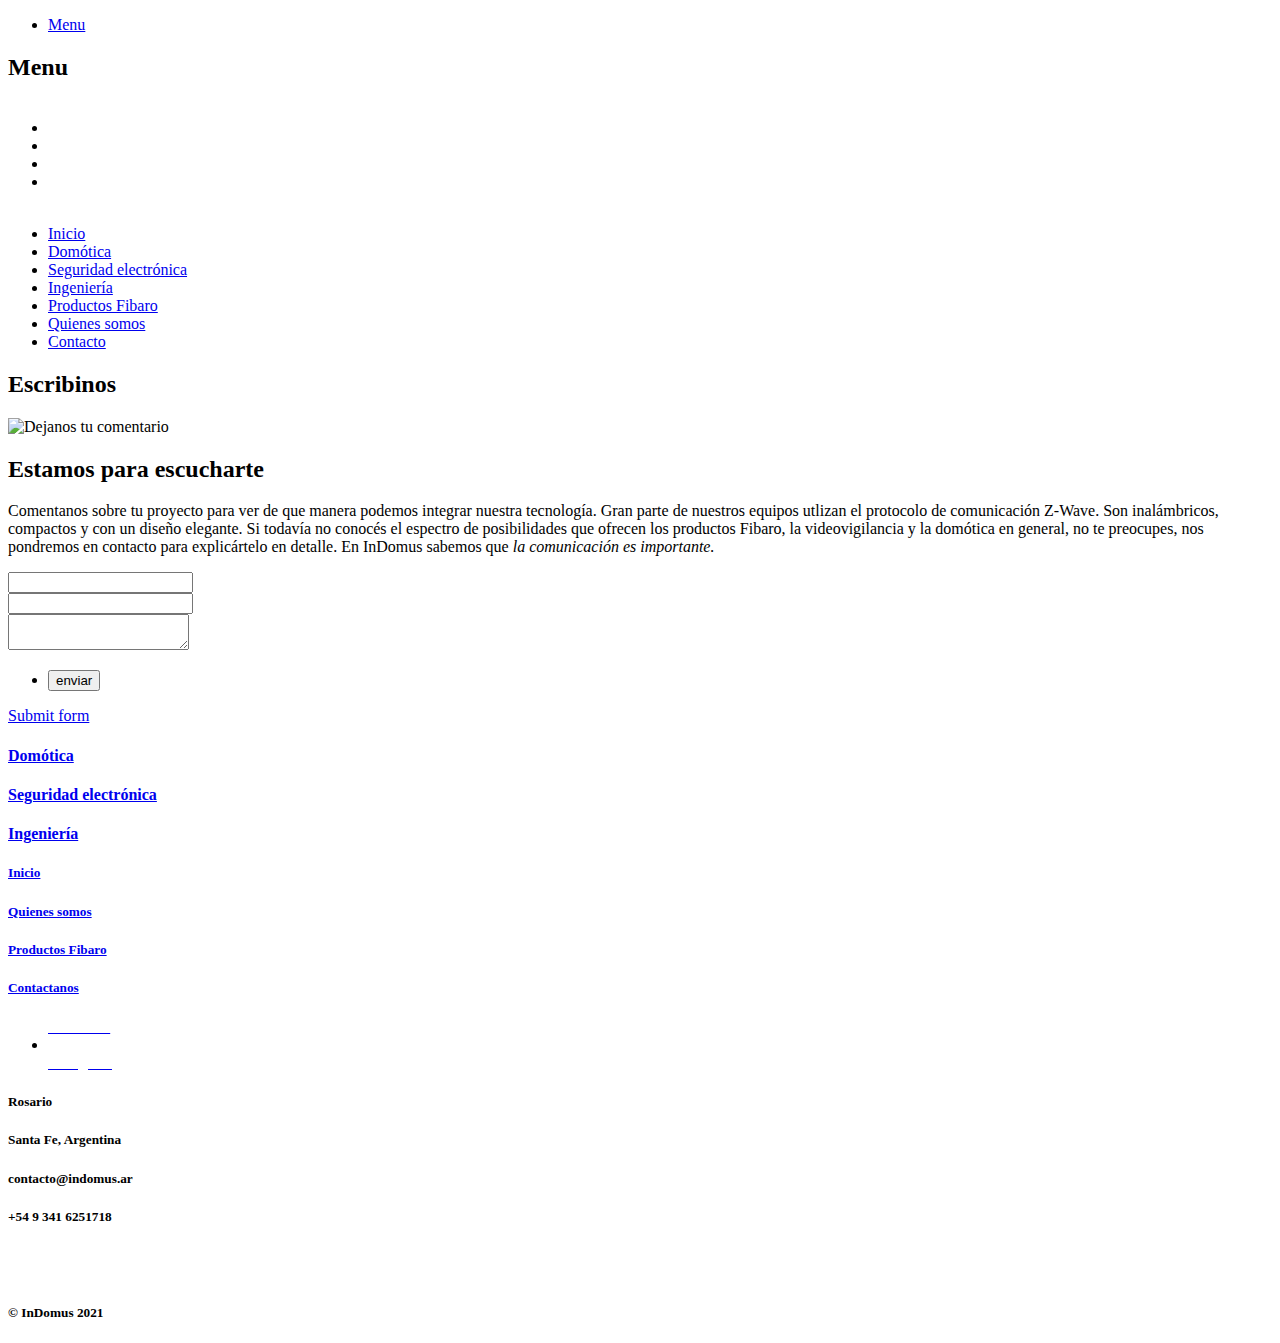
==== contacto.html @ d3d31e15 "Add files via upload" ====
<!DOCTYPE HTML>
<!--
Story by HTML5 UP
html5up.net | @ajlkn
Free for personal and commercial use under the CCA 3.0 license (html5up.net/license)
-->
<html>
<head>
	<script async src="https://www.googletagmanager.com/gtag/js?id=G-SKH57SNRMP"></script>
	<script>
	  window.dataLayer = window.dataLayer || [];
	  function gtag(){dataLayer.push(arguments);}
	  gtag('js', new Date());

	  gtag('config', 'G-SKH57SNRMP');
		  gtag('config', 'AW-473207883');
	</script>
	<meta charset="utf-8" />
	<title>InDomus | Contacto</title>
	<meta name="description" content="Contactanos para recibir asesoramiento. Queremos conocer tu inquietud para poder ayudarte. Conocé como le podés agregar inteligencia a tu hogar">
	<meta name="viewport" content="width=device-width, initial-scale=1, user-scalable=no">
	<meta property="og:title" content="InDomus - Ingeniería & automatizaciones - Contacto">
	<meta property="og:type" content="website">
	<meta property="og:url" content="indomus.ar/contacto.html">
	<meta property="og:image" content="">
	<meta name="author" content="InDomus">
	<meta name="copyright" content="InDomus">
	<link rel="stylesheet" href="assets/css/main.css" />
	<link rel="stylesheet" href="assets/css/duotone.min.css" />
	<link rel="stylesheet" href="assets/css/contacto-main.css" />
	<noscript><link rel="stylesheet" href="assets/css/noscript.css" /></noscript>
	<link rel="icon" type="image/png" href="images/favicon-16.png" sizes="16x16" />
	<link rel="icon" type="image/png" href="images/favicon-32.png" sizes="32x32" />
	<link rel="icon" type="image/png" href="images/favicon-96.png" sizes="96x96" />
	<link rel="icon" type="image/png" href="images/favicon-192.png" sizes="192x192" />
	<link rel="apple-touch-icon" href="images/favicon-120.png" />
	<link rel="apple-touch-icon" sizes="180x180" href="images/favicon-180.png" />
	<link rel="apple-touch-icon" sizes="152x152" href="images/favicon-152.png" />
	<link rel="apple-touch-icon" sizes="167x167" href="images/favicon-167.png" />

</head>
<body class="is-preload">
	<!-- Wrapper -->
	<div id="wrapper" class="divided">
		<!-- Cinco -->
		<section class="banner style5 image-position-center onload-image-fade-in">
			<!-- Header -->
			<header id="header">
				<div class="inner">
					<!-- Nav -->
					<nav>
						<ul>
							<li><a href="#menu">Menu</a></li>
						</ul>
					</nav>
				</div>
			</header>
			<!-- Menu -->
			<nav id="menu">
				<h2>Menu</h2>
        <ul class="icons">
          <a href="https://www.facebook.com/indomus.ar"><li class="icon brands style1 fa-facebook-f" style="color: #ffffff;"></li></a>
        <li></li>
        <li></li>
        <li></li>
        <li></li>
          <a href="https://www.instagram.com/indomus.ar"><li class="icon brands style1 fa-instagram" style="color: #ffffff;"></li></a>
        </ul>
				<ul>
					<li><a href="index.html">Inicio</a></li>
					<li><a href="domotica.html">Domótica</a></li>
					<li><a href="seguridad-electronica.html">Seguridad electrónica</a></li>
		  		<li><a href="ingenieria.html">Ingeniería</a></li>
					<li><a href="fibaro.html">Productos Fibaro</a></li>
					<li><a href="quienes.html">Quienes somos</a></li>
					<li><a href="contacto.html">Contacto</a></li>
				</ul>
			</nav>
			<div class="content">
				<h2>Escribinos</h2>
			</div>
			<div class="image">
				<img src="images/escribe.jpg" alt="Dejanos tu comentario" />
			</div>
		</section>

		<section class="wrapper style1 align-center">
			<div class="inner">
				<h2>Estamos para escucharte</h2>
				<p>Comentanos sobre tu proyecto para ver de que manera podemos integrar nuestra tecnología. Gran parte de nuestros equipos utlizan el protocolo de comunicación Z-Wave. Son inalámbricos, compactos y con un diseño elegante. Si todavía no conocés el espectro de posibilidades que ofrecen los productos Fibaro, la videovigilancia y la domótica en general, no te preocupes, nos pondremos en contacto para explicártelo en detalle. En InDomus sabemos que <em>la comunicación es importante.</em></p>
		</div>
</section>



		<section class="wrapper style1">
			<div class="inner">
				<div class="wrap-contact2">
					<form id="formulario" name="formulario" class="contact2-form validate-form" action="mailg.php">
						<label for="name" generated="true" class="error"></label>
						<div id="name" class="wrap-input2 validate-input">
							<input  class="input2" type="text" name="name">
							<span class="focus-input2" data-placeholder="NOMBRE"></span>
						</div>
						<label for="email" generated="true" class="error"></label>
						<div id="email" class="wrap-input2 validate-input">
							<input  class="input2" type="email" name="email">
							<span class="focus-input2" data-placeholder="EMAIL"></span>
						</div>
						<label for="message" generated="true" class="error"></label>
						<div id="message" class="wrap-input2 validate-input">
							<textarea  class="input2" name="message"></textarea>
							<span class="focus-input2" data-placeholder="MENSAJE"></span>
						</div>
						<div>
							<div id="loader" class="loader" style="display:none;">Cargando...</div>
							<ul class="actions">
								<li>
									<div id="enviado" class="enviado" style="display:none;">¡MENSAJE ENVIADO!</div>
									<div id="no-enviado" class="no-enviado" style="display:none;">NO SE PUDO ENVIAR, PRUEBE DE NUEVO POR FAVOR</div>
									<input id="spinner" class="button primary boton-envio" type="submit" name="submit" value="enviar">
								</li>
							</ul>
						</div>
						<a href="#" id="form-submit" class="btn btn-primary btn-lg"><span class="ladda-label">Submit form</span></a>
					</form>
				</div>
			</div>
		</section>
		<!-- Footer -->
		<footer class="wrapper style1 align-center fondo-footer">
			<div class="pie">
				<div class="columna1">
					<h4><a href="domotica.html">Domótica</a></h4>
					<h4><a href="seguridad-electronica.html">Seguridad electrónica</a></h4>
					<h4><a href="ingenieria.html">Ingeniería</a></h4>
				</div>
				<div class="columna2">
					<h5><a href="index.html">Inicio</a></h5>
					<h5><a href="quienes.html">Quienes somos</a></h5>
					<h5><a href="fibaro.html">Productos Fibaro</a></h5>
					<h5><a href="contacto.html">Contactanos</a></h5>
					<ul class="icons">
						<a href="https://www.facebook.com/indomus.ar"><li class="icon brands style1 fa-facebook-f" style="color: #ffffff;"><span class="label">Facebook</span></li></a>
	          <li></li>
						<a href="https://www.instagram.com/indomus.ar"><li class="icon brands style1 fa-instagram" style="color: #ffffff;"><span class="label">Instagram</span></li></a>
					</ul>				</div>
				<div class="columna3">
					<h5>Rosario</h5>
					<h5>Santa Fe, Argentina</h5>
					<h5>contacto@indomus.ar</h5>
					<h5>+54 9 341 6251718</h5>
					</div>
			</div>
			<h5 class="align-center" style="margin-top: 5rem;">&copy; InDomus 2021</a></h5>
		</footer>
	</div>
	<!-- Scripts -->
	<script src="assets/js/jquery.min.js"></script>
	<script src="assets/js/jquery.scrollex.min.js"></script>
	<script src="assets/js/jquery.scrolly.min.js"></script>
	<script src="assets/js/browser.min.js"></script>
	<script src="assets/js/breakpoints.min.js"></script>
	<script src="assets/js/util.js"></script>
	<script src="assets/js/main.js"></script>
	<script src="assets/js/jquery.validate.js"></script>
	<script src="assets/js/scripts.js"></script>

</body>
</html>
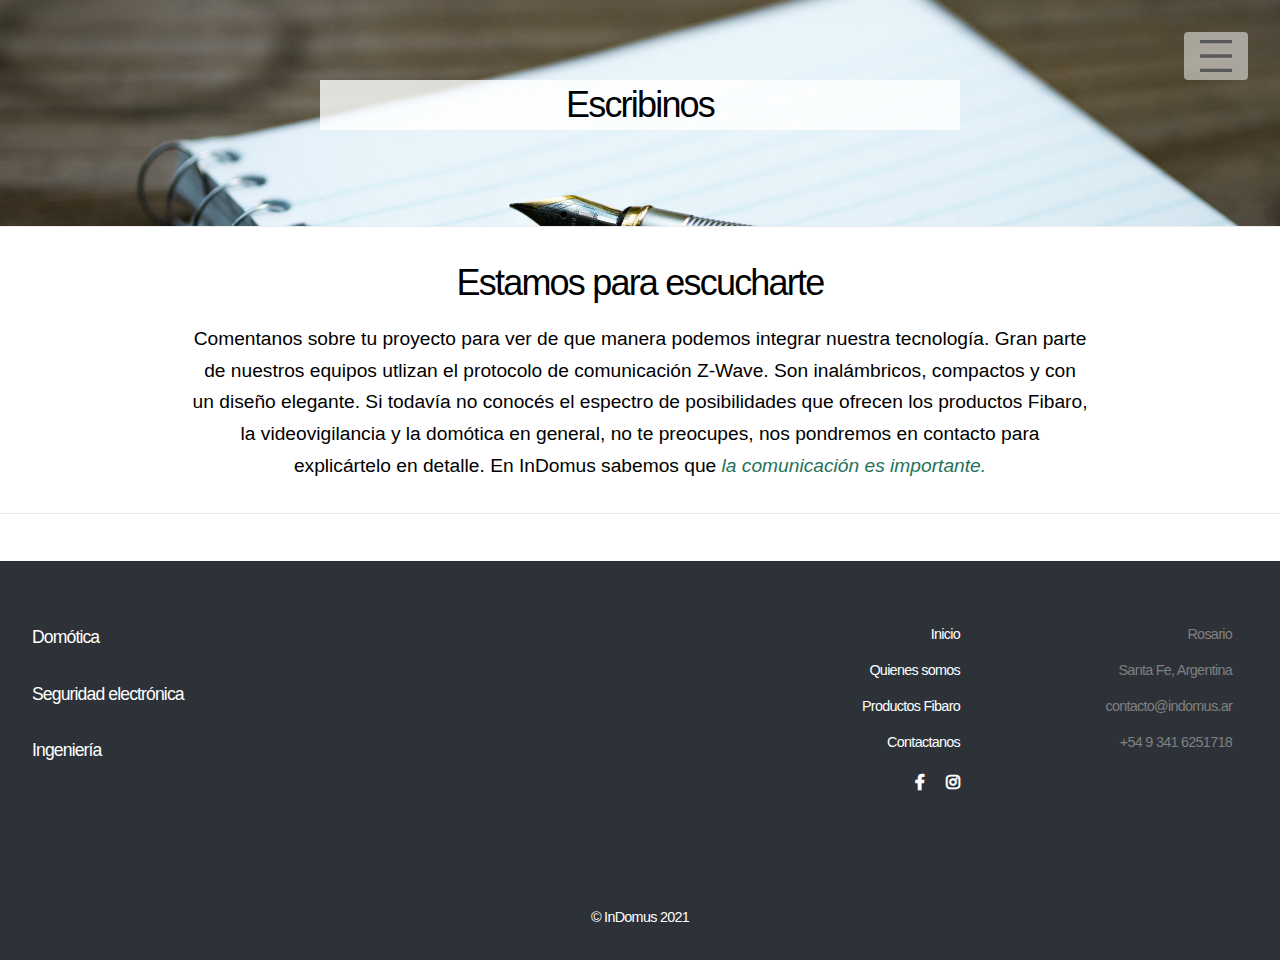
==== commit 50907a53: "Saqué el formulario" ====
--- a/contacto.html
+++ b/contacto.html
@@ -95,6 +95,7 @@
 
 		<section class="wrapper style1">
 			<div class="inner">
+				<!--
 				<div class="wrap-contact2">
 					<form id="formulario" name="formulario" class="contact2-form validate-form" action="mailg.php">
 						<label for="name" generated="true" class="error"></label>
@@ -125,6 +126,7 @@
 						<a href="#" id="form-submit" class="btn btn-primary btn-lg"><span class="ladda-label">Submit form</span></a>
 					</form>
 				</div>
+				-->
 			</div>
 		</section>
 		<!-- Footer -->
--- a/assets/css/main.css
+++ b/assets/css/main.css
@@ -0,0 +1,5874 @@
+
+@import url(html5bp-normalize.css);
+@import url(html5bp-main.css);
+@import url(fontawesome.min.css);
+/* @import url(duotone.min.css); */
+@import url(brands.css);
+/* @import url(solid.css); */
+/*@import url(../../Fuentes/Aktiv-Grotesk/stylesheet-Aktiv-Grotesk.css);*/
+@import url(../../Fuentes/Open-Sans/stylesheet-open-sans.css);
+/*@import url(mimail.css);*/
+/*
+@import url("https://fonts.googleapis.com/css?family=Source+Sans+Pro:300,300i,400,400i");
+*/
+/*
+Story by HTML5 UP
+html5up.net | @ajlkn
+Free for personal and commercial use under the CCA 3.0 license (html5up.net/license)
+*/
+html, body, div, span, applet, object,
+iframe, h1, h2, h3, h4, h5, h6, p, blockquote,
+pre, a, abbr, acronym, address, big, cite,
+code, del, dfn, em, img, ins, kbd, q, s, samp,
+small, strike, strong, sub, sup, tt, var, b,
+u, i, center, dl, dt, dd, ol, ul, li, fieldset,
+form, label, legend, table, caption, tbody,
+tfoot, thead, tr, th, td, article, aside,
+canvas, details, embed, figure, figcaption,
+footer, header, hgroup, menu, nav, output, ruby,
+section, summary, time, mark, audio, video {
+	margin: 0;
+	padding: 0;
+	border: 0;
+	font-size: 100%;
+	font: inherit;
+	vertical-align: baseline;}
+	article, aside, details, figcaption, figure,
+	footer, header, hgroup, menu, nav, section {
+		display: block;}
+		body {
+			line-height: 1;
+		}
+		ol, ul {
+			list-style: none;
+		}
+		blockquote, q {
+			quotes: none;
+		}
+		blockquote:before, blockquote:after, q:before, q:after {
+			content: '';
+			content: none;
+		}
+		table {
+			border-collapse: collapse;
+			border-spacing: 0;
+		}
+		body {
+			-webkit-text-size-adjust: none;
+		}
+		mark {
+			background-color: transparent;
+			color: inherit;
+		}
+		input::-moz-focus-inner {
+			border: 0;
+			padding: 0;
+		}
+		input, select, textarea {
+			-moz-appearance: none;
+			-webkit-appearance: none;
+			-ms-appearance: none;
+			appearance: none;
+		}
+		/* Basic */
+		@-ms-viewport {
+			width: device-width;
+		}
+		body {
+			-ms-overflow-style: scrollbar;
+		}
+		@media screen and (max-width: 480px) {
+			html, body {
+				min-width: 320px;
+			}
+		}
+		html {
+			box-sizing: border-box;
+		}
+		*, *:before, *:after {
+			box-sizing: inherit;
+		}
+		body {
+			background: #ffffff;
+		}
+		body.is-preload *, body.is-preload *:before, body.is-preload *:after {
+			-moz-animation: none !important;
+			-webkit-animation: none !important;
+			-ms-animation: none !important;
+			animation: none !important;
+			-moz-transition: none !important;
+			-webkit-transition: none !important;
+			-ms-transition: none !important;
+			transition: none !important;
+		}
+		/* Type */
+		html {
+			font-size: 18pt;
+		}
+		@media screen and (max-width: 1680px) {
+			html {
+				font-size: 14pt;
+			}
+		}
+		@media screen and (max-width: 1280px) {
+			html {
+				font-size: 12pt;
+			}
+		}
+		@media screen and (max-width: 736px) {
+			html {
+				font-size: 11pt;
+			}
+		}
+		@media screen and (max-width: 360px) {
+			html {
+				font-size: 10pt;
+			}
+		}
+		body {
+			background-color: #ffffff;
+			color: #000000;
+		}
+		body, input, select, textarea {
+			font-family: 'Open Sans', Helvetica, sans-serif;
+			/*		font-family: 'Aktiv Grotesk Corp', Helvetica, sans-serif;
+			*/
+			font-size: 1rem;
+			font-weight: 400;
+			font-style: normal;
+			line-height: 1.65;
+		}
+		a {
+			-moz-transition: color 0.2s ease-in-out;
+			-webkit-transition: color 0.2s ease-in-out;
+			-ms-transition: color 0.2s ease-in-out;
+			transition: color 0.2s ease-in-out;
+			text-decoration: underline;
+		}
+		a:hover {
+			text-decoration: none;
+		}
+		strong, b {
+			font-weight: 400;
+		}
+		em, i {
+			font-style: italic;
+		}
+		p {
+			margin: 0 0 2rem 0;
+		}
+		p.major {
+			font-size: 1.25rem;
+		}
+		h1, h2, h3, h4, h5, h6 {
+			font-weight: 400;
+			line-height: 1.375;
+			letter-spacing: -0.05em;
+			margin: 0 0 1rem 0;
+		}
+		h1 a, h2 a, h3 a, h4 a, h5 a, h6 a {
+			color: inherit;
+			text-decoration: none;
+		}
+		h1 {
+			font-size: 3.5rem;
+			line-height: 1.2;
+		}
+		h2 {
+			font-size: 2.25rem;
+		}
+		h3 {
+			font-size: 1.5rem;
+		}
+		h4 {
+			font-size: 1.1rem;
+		}
+		h5 {
+			font-size: 0.9rem;
+		}
+		h6 {
+			font-size: 0.7rem;
+		}
+		sub {
+			font-size: 0.8rem;
+			position: relative;
+			top: 0.5rem;
+		}
+		sup {
+			font-size: 0.8rem;
+			position: relative;
+			top: -0.5rem;
+		}
+		blockquote {
+			border-left: solid 4px;
+			font-style: italic;
+			margin: 0 0 2rem 0;
+			padding: 0.5rem 0 0.5rem 2rem;
+		}
+		code {
+			border-radius: 4px;
+			font-family: "Courier New", monospace;
+			font-size: 0.9em;
+			margin: 0 0.25rem;
+			padding: 0.25rem 0.325rem;
+		}
+		pre {
+			-webkit-overflow-scrolling: touch;
+			font-family: "Courier New", monospace;
+			font-size: 0.9em;
+			margin: 0 0 2rem 0;
+		}
+		pre code {
+			display: block;
+			line-height: 1.5;
+			padding: 0.75rem 1rem;
+			overflow-x: auto;
+		}
+		hr {
+			border: 0;
+			border-bottom: solid 1px;
+			margin: 2.5rem 0;
+		}
+		hr.major {
+			margin: 3.5rem 0;
+		}
+		.align-left {
+			text-align: left;
+		}
+		.align-center {
+			text-align: center;
+		}
+		.align-right {
+			text-align: right;
+		}
+		@media screen and (max-width: 736px) {
+			p.major {
+				font-size: 1.1rem;
+			}
+			h1 {
+				font-size: 2.5rem;
+			}
+			h2 {
+				font-size: 2rem;
+			}
+			h3 {
+				font-size: 1.25rem;
+			}
+			h4 {
+				font-size: 1rem;
+			}
+		}
+		input, select, textarea {
+			color: #000000;
+		}
+		a {
+			color: #000000;
+		}
+		a:hover {
+			color: rgb(35, 114, 89);
+		}
+		strong, b {
+			color: #000000;
+		}
+		h1, h2, h3, h4, h5, h6 {
+			color: #000000;
+		}
+		blockquote {
+			border-left-color: rgba(0, 0, 0, 0.2);
+		}
+		code {
+			background: rgba(0, 0, 0, 0.05);
+			border-color: rgba(0, 0, 0, 0.2);
+		}
+		hr {
+			border-bottom-color: rgba(0, 0, 0, 0.2);
+		}
+		/* Row */
+		.row {
+			display: flex;
+			flex-wrap: wrap;
+			box-sizing: border-box;
+			align-items: stretch;
+		}
+		.row > * {
+			box-sizing: border-box;
+		}
+		.row.gtr-uniform > * > :last-child {
+			margin-bottom: 0;
+		}
+		.row.aln-left {
+			justify-content: flex-start;
+		}
+		.row.aln-center {
+			justify-content: center;
+		}
+		.row.aln-right {
+			justify-content: flex-end;
+		}
+		.row.aln-top {
+			align-items: flex-start;
+		}
+		.row.aln-middle {
+			align-items: center;
+		}
+		.row.aln-bottom {
+			align-items: flex-end;
+		}
+		.row > .imp {
+			order: -1;
+		}
+		.row > .col-1 {
+			width: 8.33333%;
+		}
+		.row > .off-1 {
+			margin-left: 8.33333%;
+		}
+		.row > .col-2 {
+			width: 16.66667%;
+		}
+		.row > .off-2 {
+			margin-left: 16.66667%;
+		}
+		.row > .col-3 {
+			width: 25%;
+		}
+		.row > .off-3 {
+			margin-left: 25%;
+		}
+		.row > .col-4 {
+			width: 33.33333%;
+		}
+		.row > .off-4 {
+			margin-left: 33.33333%;
+		}
+		.row > .col-5 {
+			width: 41.66667%;
+		}
+		.row > .off-5 {
+			margin-left: 41.66667%;
+		}
+		.row > .col-6 {
+			width: 50%;
+		}
+		.row > .off-6 {
+			margin-left: 50%;
+		}
+		.row > .col-7 {
+			width: 58.33333%;
+		}
+		.row > .off-7 {
+			margin-left: 58.33333%;
+		}
+		.row > .col-8 {
+			width: 66.66667%;
+		}
+		.row > .off-8 {
+			margin-left: 66.66667%;
+		}
+		.row > .col-9 {
+			width: 75%;
+		}
+		.row > .off-9 {
+			margin-left: 75%;
+		}
+		.row > .col-10 {
+			width: 83.33333%;
+		}
+		.row > .off-10 {
+			margin-left: 83.33333%;
+		}
+		.row > .col-11 {
+			width: 91.66667%;
+		}
+		.row > .off-11 {
+			margin-left: 91.66667%;
+		}
+		.row > .col-12 {
+			width: 100%;
+		}
+		.row > .off-12 {
+			margin-left: 100%;
+		}
+		.row.gtr-0 {
+			margin-top: 0;
+			margin-left: 0rem;
+		}
+		.row.gtr-0 > * {
+			padding: 0 0 0 0rem;
+		}
+		.row.gtr-0.gtr-uniform {
+			margin-top: 0rem;
+		}
+		.row.gtr-0.gtr-uniform > * {
+			padding-top: 0rem;
+		}
+		.row.gtr-25 {
+			margin-top: 0;
+			margin-left: -0.5rem;
+		}
+		.row.gtr-25 > * {
+			padding: 0 0 0 0.5rem;
+		}
+		.row.gtr-25.gtr-uniform {
+			margin-top: -0.5rem;
+		}
+		.row.gtr-25.gtr-uniform > * {
+			padding-top: 0.5rem;
+		}
+		.row.gtr-50 {
+			margin-top: 0;
+			margin-left: -1rem;
+		}
+		.row.gtr-50 > * {
+			padding: 0 0 0 1rem;
+		}
+		.row.gtr-50.gtr-uniform {
+			margin-top: -1rem;
+		}
+		.row.gtr-50.gtr-uniform > * {
+			padding-top: 1rem;
+		}
+		.row {
+			margin-top: 0;
+			margin-left: -2rem;
+		}
+		.row > * {
+			padding: 0 0 0 2rem;
+		}
+		.row.gtr-uniform {
+			margin-top: -2rem;
+		}
+		.row.gtr-uniform > * {
+			padding-top: 2rem;
+		}
+		.row.gtr-150 {
+			margin-top: 0;
+			margin-left: -3rem;
+		}
+		.row.gtr-150 > * {
+			padding: 0 0 0 3rem;
+		}
+		.row.gtr-150.gtr-uniform {
+			margin-top: -3rem;
+		}
+		.row.gtr-150.gtr-uniform > * {
+			padding-top: 3rem;
+		}
+		.row.gtr-200 {
+			margin-top: 0;
+			margin-left: -4rem;
+		}
+		.row.gtr-200 > * {
+			padding: 0 0 0 4rem;
+		}
+		.row.gtr-200.gtr-uniform {
+			margin-top: -4rem;
+		}
+		.row.gtr-200.gtr-uniform > * {
+			padding-top: 4rem;
+		}
+		@media screen and (max-width: 1680px) {
+			.row {
+				display: flex;
+				flex-wrap: wrap;
+				box-sizing: border-box;
+				align-items: stretch;
+			}
+			.row > * {
+				box-sizing: border-box;
+			}
+			.row.gtr-uniform > * > :last-child {
+				margin-bottom: 0;
+			}
+			.row.aln-left {
+				justify-content: flex-start;
+			}
+			.row.aln-center {
+				justify-content: center;
+			}
+			.row.aln-right {
+				justify-content: flex-end;
+			}
+			.row.aln-top {
+				align-items: flex-start;
+			}
+			.row.aln-middle {
+				align-items: center;
+			}
+			.row.aln-bottom {
+				align-items: flex-end;
+			}
+			.row > .imp-xlarge {
+				order: -1;
+			}
+			.row > .col-1-xlarge {
+				width: 8.33333%;
+			}
+			.row > .off-1-xlarge {
+				margin-left: 8.33333%;
+			}
+			.row > .col-2-xlarge {
+				width: 16.66667%;
+			}
+			.row > .off-2-xlarge {
+				margin-left: 16.66667%;
+			}
+			.row > .col-3-xlarge {
+				width: 25%;
+			}
+			.row > .off-3-xlarge {
+				margin-left: 25%;
+			}
+			.row > .col-4-xlarge {
+				width: 33.33333%;
+			}
+			.row > .off-4-xlarge {
+				margin-left: 33.33333%;
+			}
+			.row > .col-5-xlarge {
+				width: 41.66667%;
+			}
+			.row > .off-5-xlarge {
+				margin-left: 41.66667%;
+			}
+			.row > .col-6-xlarge {
+				width: 50%;
+			}
+			.row > .off-6-xlarge {
+				margin-left: 50%;
+			}
+			.row > .col-7-xlarge {
+				width: 58.33333%;
+			}
+			.row > .off-7-xlarge {
+				margin-left: 58.33333%;
+			}
+			.row > .col-8-xlarge {
+				width: 66.66667%;
+			}
+			.row > .off-8-xlarge {
+				margin-left: 66.66667%;
+			}
+			.row > .col-9-xlarge {
+				width: 75%;
+			}
+			.row > .off-9-xlarge {
+				margin-left: 75%;
+			}
+			.row > .col-10-xlarge {
+				width: 83.33333%;
+			}
+			.row > .off-10-xlarge {
+				margin-left: 83.33333%;
+			}
+			.row > .col-11-xlarge {
+				width: 91.66667%;
+			}
+			.row > .off-11-xlarge {
+				margin-left: 91.66667%;
+			}
+			.row > .col-12-xlarge {
+				width: 100%;
+			}
+			.row > .off-12-xlarge {
+				margin-left: 100%;
+			}
+			.row.gtr-0 {
+				margin-top: 0;
+				margin-left: 0rem;
+			}
+			.row.gtr-0 > * {
+				padding: 0 0 0 0rem;
+			}
+			.row.gtr-0.gtr-uniform {
+				margin-top: 0rem;
+			}
+			.row.gtr-0.gtr-uniform > * {
+				padding-top: 0rem;
+			}
+			.row.gtr-25 {
+				margin-top: 0;
+				margin-left: -0.5rem;
+			}
+			.row.gtr-25 > * {
+				padding: 0 0 0 0.5rem;
+			}
+			.row.gtr-25.gtr-uniform {
+				margin-top: -0.5rem;
+			}
+			.row.gtr-25.gtr-uniform > * {
+				padding-top: 0.5rem;
+			}
+			.row.gtr-50 {
+				margin-top: 0;
+				margin-left: -1rem;
+			}
+			.row.gtr-50 > * {
+				padding: 0 0 0 1rem;
+			}
+			.row.gtr-50.gtr-uniform {
+				margin-top: -1rem;
+			}
+			.row.gtr-50.gtr-uniform > * {
+				padding-top: 1rem;
+			}
+			.row {
+				margin-top: 0;
+				margin-left: -2rem;
+			}
+			.row > * {
+				padding: 0 0 0 2rem;
+			}
+			.row.gtr-uniform {
+				margin-top: -2rem;
+			}
+			.row.gtr-uniform > * {
+				padding-top: 2rem;
+			}
+			.row.gtr-150 {
+				margin-top: 0;
+				margin-left: -3rem;
+			}
+			.row.gtr-150 > * {
+				padding: 0 0 0 3rem;
+			}
+			.row.gtr-150.gtr-uniform {
+				margin-top: -3rem;
+			}
+			.row.gtr-150.gtr-uniform > * {
+				padding-top: 3rem;
+			}
+			.row.gtr-200 {
+				margin-top: 0;
+				margin-left: -4rem;
+			}
+			.row.gtr-200 > * {
+				padding: 0 0 0 4rem;
+			}
+			.row.gtr-200.gtr-uniform {
+				margin-top: -4rem;
+			}
+			.row.gtr-200.gtr-uniform > * {
+				padding-top: 4rem;
+			}
+		}
+		@media screen and (max-width: 1280px) {
+			.row {
+				display: flex;
+				flex-wrap: wrap;
+				box-sizing: border-box;
+				align-items: stretch;
+			}
+			.row > * {
+				box-sizing: border-box;
+			}
+			.row.gtr-uniform > * > :last-child {
+				margin-bottom: 0;
+			}
+			.row.aln-left {
+				justify-content: flex-start;
+			}
+			.row.aln-center {
+				justify-content: center;
+			}
+			.row.aln-right {
+				justify-content: flex-end;
+			}
+			.row.aln-top {
+				align-items: flex-start;
+			}
+			.row.aln-middle {
+				align-items: center;
+			}
+			.row.aln-bottom {
+				align-items: flex-end;
+			}
+			.row > .imp-large {
+				order: -1;
+			}
+			.row > .col-1-large {
+				width: 8.33333%;
+			}
+			.row > .off-1-large {
+				margin-left: 8.33333%;
+			}
+			.row > .col-2-large {
+				width: 16.66667%;
+			}
+			.row > .off-2-large {
+				margin-left: 16.66667%;
+			}
+			.row > .col-3-large {
+				width: 25%;
+			}
+			.row > .off-3-large {
+				margin-left: 25%;
+			}
+			.row > .col-4-large {
+				width: 33.33333%;
+			}
+			.row > .off-4-large {
+				margin-left: 33.33333%;
+			}
+			.row > .col-5-large {
+				width: 41.66667%;
+			}
+			.row > .off-5-large {
+				margin-left: 41.66667%;
+			}
+			.row > .col-6-large {
+				width: 50%;
+			}
+			.row > .off-6-large {
+				margin-left: 50%;
+			}
+			.row > .col-7-large {
+				width: 58.33333%;
+			}
+			.row > .off-7-large {
+				margin-left: 58.33333%;
+			}
+			.row > .col-8-large {
+				width: 66.66667%;
+			}
+			.row > .off-8-large {
+				margin-left: 66.66667%;
+			}
+			.row > .col-9-large {
+				width: 75%;
+			}
+			.row > .off-9-large {
+				margin-left: 75%;
+			}
+			.row > .col-10-large {
+				width: 83.33333%;
+			}
+			.row > .off-10-large {
+				margin-left: 83.33333%;
+			}
+			.row > .col-11-large {
+				width: 91.66667%;
+			}
+			.row > .off-11-large {
+				margin-left: 91.66667%;
+			}
+			.row > .col-12-large {
+				width: 100%;
+			}
+			.row > .off-12-large {
+				margin-left: 100%;
+			}
+			.row.gtr-0 {
+				margin-top: 0;
+				margin-left: 0rem;
+			}
+			.row.gtr-0 > * {
+				padding: 0 0 0 0rem;
+			}
+			.row.gtr-0.gtr-uniform {
+				margin-top: 0rem;
+			}
+			.row.gtr-0.gtr-uniform > * {
+				padding-top: 0rem;
+			}
+			.row.gtr-25 {
+				margin-top: 0;
+				margin-left: -0.5rem;
+			}
+			.row.gtr-25 > * {
+				padding: 0 0 0 0.5rem;
+			}
+			.row.gtr-25.gtr-uniform {
+				margin-top: -0.5rem;
+			}
+			.row.gtr-25.gtr-uniform > * {
+				padding-top: 0.5rem;
+			}
+			.row.gtr-50 {
+				margin-top: 0;
+				margin-left: -1rem;
+			}
+			.row.gtr-50 > * {
+				padding: 0 0 0 1rem;
+			}
+			.row.gtr-50.gtr-uniform {
+				margin-top: -1rem;
+			}
+			.row.gtr-50.gtr-uniform > * {
+				padding-top: 1rem;
+			}
+			.row {
+				margin-top: 0;
+				margin-left: -2rem;
+			}
+			.row > * {
+				padding: 0 0 0 2rem;
+			}
+			.row.gtr-uniform {
+				margin-top: -2rem;
+			}
+			.row.gtr-uniform > * {
+				padding-top: 2rem;
+			}
+			.row.gtr-150 {
+				margin-top: 0;
+				margin-left: -3rem;
+			}
+			.row.gtr-150 > * {
+				padding: 0 0 0 3rem;
+			}
+			.row.gtr-150.gtr-uniform {
+				margin-top: -3rem;
+			}
+			.row.gtr-150.gtr-uniform > * {
+				padding-top: 3rem;
+			}
+			.row.gtr-200 {
+				margin-top: 0;
+				margin-left: -4rem;
+			}
+			.row.gtr-200 > * {
+				padding: 0 0 0 4rem;
+			}
+			.row.gtr-200.gtr-uniform {
+				margin-top: -4rem;
+			}
+			.row.gtr-200.gtr-uniform > * {
+				padding-top: 4rem;
+			}
+		}
+		@media screen and (max-width: 980px) {
+			.row {
+				display: flex;
+				flex-wrap: wrap;
+				box-sizing: border-box;
+				align-items: stretch;
+			}
+			.row > * {
+				box-sizing: border-box;
+			}
+			.row.gtr-uniform > * > :last-child {
+				margin-bottom: 0;
+			}
+			.row.aln-left {
+				justify-content: flex-start;
+			}
+			.row.aln-center {
+				justify-content: center;
+			}
+			.row.aln-right {
+				justify-content: flex-end;
+			}
+			.row.aln-top {
+				align-items: flex-start;
+			}
+			.row.aln-middle {
+				align-items: center;
+			}
+			.row.aln-bottom {
+				align-items: flex-end;
+			}
+			.row > .imp-medium {
+				order: -1;
+			}
+			.row > .col-1-medium {
+				width: 8.33333%;
+			}
+			.row > .off-1-medium {
+				margin-left: 8.33333%;
+			}
+			.row > .col-2-medium {
+				width: 16.66667%;
+			}
+			.row > .off-2-medium {
+				margin-left: 16.66667%;
+			}
+			.row > .col-3-medium {
+				width: 25%;
+			}
+			.row > .off-3-medium {
+				margin-left: 25%;
+			}
+			.row > .col-4-medium {
+				width: 33.33333%;
+			}
+			.row > .off-4-medium {
+				margin-left: 33.33333%;
+			}
+			.row > .col-5-medium {
+				width: 41.66667%;
+			}
+			.row > .off-5-medium {
+				margin-left: 41.66667%;
+			}
+			.row > .col-6-medium {
+				width: 50%;
+			}
+			.row > .off-6-medium {
+				margin-left: 50%;
+			}
+			.row > .col-7-medium {
+				width: 58.33333%;
+			}
+			.row > .off-7-medium {
+				margin-left: 58.33333%;
+			}
+			.row > .col-8-medium {
+				width: 66.66667%;
+			}
+			.row > .off-8-medium {
+				margin-left: 66.66667%;
+			}
+			.row > .col-9-medium {
+				width: 75%;
+			}
+			.row > .off-9-medium {
+				margin-left: 75%;
+			}
+			.row > .col-10-medium {
+				width: 83.33333%;
+			}
+			.row > .off-10-medium {
+				margin-left: 83.33333%;
+			}
+			.row > .col-11-medium {
+				width: 91.66667%;
+			}
+			.row > .off-11-medium {
+				margin-left: 91.66667%;
+			}
+			.row > .col-12-medium {
+				width: 100%;
+			}
+			.row > .off-12-medium {
+				margin-left: 100%;
+			}
+			.row.gtr-0 {
+				margin-top: 0;
+				margin-left: 0rem;
+			}
+			.row.gtr-0 > * {
+				padding: 0 0 0 0rem;
+			}
+			.row.gtr-0.gtr-uniform {
+				margin-top: 0rem;
+			}
+			.row.gtr-0.gtr-uniform > * {
+				padding-top: 0rem;
+			}
+			.row.gtr-25 {
+				margin-top: 0;
+				margin-left: -0.5rem;
+			}
+			.row.gtr-25 > * {
+				padding: 0 0 0 0.5rem;
+			}
+			.row.gtr-25.gtr-uniform {
+				margin-top: -0.5rem;
+			}
+			.row.gtr-25.gtr-uniform > * {
+				padding-top: 0.5rem;
+			}
+			.row.gtr-50 {
+				margin-top: 0;
+				margin-left: -1rem;
+			}
+			.row.gtr-50 > * {
+				padding: 0 0 0 1rem;
+			}
+			.row.gtr-50.gtr-uniform {
+				margin-top: -1rem;
+			}
+			.row.gtr-50.gtr-uniform > * {
+				padding-top: 1rem;
+			}
+			.row {
+				margin-top: 0;
+				margin-left: -2rem;
+			}
+			.row > * {
+				padding: 0 0 0 2rem;
+			}
+			.row.gtr-uniform {
+				margin-top: -2rem;
+			}
+			.row.gtr-uniform > * {
+				padding-top: 2rem;
+			}
+			.row.gtr-150 {
+				margin-top: 0;
+				margin-left: -3rem;
+			}
+			.row.gtr-150 > * {
+				padding: 0 0 0 3rem;
+			}
+			.row.gtr-150.gtr-uniform {
+				margin-top: -3rem;
+			}
+			.row.gtr-150.gtr-uniform > * {
+				padding-top: 3rem;
+			}
+			.row.gtr-200 {
+				margin-top: 0;
+				margin-left: -4rem;
+			}
+			.row.gtr-200 > * {
+				padding: 0 0 0 4rem;
+			}
+			.row.gtr-200.gtr-uniform {
+				margin-top: -4rem;
+			}
+			.row.gtr-200.gtr-uniform > * {
+				padding-top: 4rem;
+			}
+		}
+		@media screen and (max-width: 736px) {
+			.row {
+				display: flex;
+				flex-wrap: wrap;
+				box-sizing: border-box;
+				align-items: stretch;
+			}
+			.row > * {
+				box-sizing: border-box;
+			}
+			.row.gtr-uniform > * > :last-child {
+				margin-bottom: 0;
+			}
+			.row.aln-left {
+				justify-content: flex-start;
+			}
+			.row.aln-center {
+				justify-content: center;
+			}
+			.row.aln-right {
+				justify-content: flex-end;
+			}
+			.row.aln-top {
+				align-items: flex-start;
+			}
+			.row.aln-middle {
+				align-items: center;
+			}
+			.row.aln-bottom {
+				align-items: flex-end;
+			}
+			.row > .imp-small {
+				order: -1;
+			}
+			.row > .col-1-small {
+				width: 8.33333%;
+			}
+			.row > .off-1-small {
+				margin-left: 8.33333%;
+			}
+			.row > .col-2-small {
+				width: 16.66667%;
+			}
+			.row > .off-2-small {
+				margin-left: 16.66667%;
+			}
+			.row > .col-3-small {
+				width: 25%;
+			}
+			.row > .off-3-small {
+				margin-left: 25%;
+			}
+			.row > .col-4-small {
+				width: 33.33333%;
+			}
+			.row > .off-4-small {
+				margin-left: 33.33333%;
+			}
+			.row > .col-5-small {
+				width: 41.66667%;
+			}
+			.row > .off-5-small {
+				margin-left: 41.66667%;
+			}
+			.row > .col-6-small {
+				width: 50%;
+			}
+			.row > .off-6-small {
+				margin-left: 50%;
+			}
+			.row > .col-7-small {
+				width: 58.33333%;
+			}
+			.row > .off-7-small {
+				margin-left: 58.33333%;
+			}
+			.row > .col-8-small {
+				width: 66.66667%;
+			}
+			.row > .off-8-small {
+				margin-left: 66.66667%;
+			}
+			.row > .col-9-small {
+				width: 75%;
+			}
+			.row > .off-9-small {
+				margin-left: 75%;
+			}
+			.row > .col-10-small {
+				width: 83.33333%;
+			}
+			.row > .off-10-small {
+				margin-left: 83.33333%;
+			}
+			.row > .col-11-small {
+				width: 91.66667%;
+			}
+			.row > .off-11-small {
+				margin-left: 91.66667%;
+			}
+			.row > .col-12-small {
+				width: 100%;
+			}
+			.row > .off-12-small {
+				margin-left: 100%;
+			}
+			.row.gtr-0 {
+				margin-top: 0;
+				margin-left: 0rem;
+			}
+			.row.gtr-0 > * {
+				padding: 0 0 0 0rem;
+			}
+			.row.gtr-0.gtr-uniform {
+				margin-top: 0rem;
+			}
+			.row.gtr-0.gtr-uniform > * {
+				padding-top: 0rem;
+			}
+			.row.gtr-25 {
+				margin-top: 0;
+				margin-left: -0.5rem;
+			}
+			.row.gtr-25 > * {
+				padding: 0 0 0 0.5rem;
+			}
+			.row.gtr-25.gtr-uniform {
+				margin-top: -0.5rem;
+			}
+			.row.gtr-25.gtr-uniform > * {
+				padding-top: 0.5rem;
+			}
+			.row.gtr-50 {
+				margin-top: 0;
+				margin-left: -1rem;
+			}
+			.row.gtr-50 > * {
+				padding: 0 0 0 1rem;
+			}
+			.row.gtr-50.gtr-uniform {
+				margin-top: -1rem;
+			}
+			.row.gtr-50.gtr-uniform > * {
+				padding-top: 1rem;
+			}
+			.row {
+				margin-top: 0;
+				margin-left: -2rem;
+			}
+			.row > * {
+				padding: 0 0 0 2rem;
+			}
+			.row.gtr-uniform {
+				margin-top: -2rem;
+			}
+			.row.gtr-uniform > * {
+				padding-top: 2rem;
+			}
+			.row.gtr-150 {
+				margin-top: 0;
+				margin-left: -3rem;
+			}
+			.row.gtr-150 > * {
+				padding: 0 0 0 3rem;
+			}
+			.row.gtr-150.gtr-uniform {
+				margin-top: -3rem;
+			}
+			.row.gtr-150.gtr-uniform > * {
+				padding-top: 3rem;
+			}
+			.row.gtr-200 {
+				margin-top: 0;
+				margin-left: -4rem;
+			}
+			.row.gtr-200 > * {
+				padding: 0 0 0 4rem;
+			}
+			.row.gtr-200.gtr-uniform {
+				margin-top: -4rem;
+			}
+			.row.gtr-200.gtr-uniform > * {
+				padding-top: 4rem;
+			}
+		}
+		@media screen and (max-width: 480px) {
+			.row {
+				display: flex;
+				flex-wrap: wrap;
+				box-sizing: border-box;
+				align-items: stretch;
+			}
+			.row > * {
+				box-sizing: border-box;
+			}
+			.row.gtr-uniform > * > :last-child {
+				margin-bottom: 0;
+			}
+			.row.aln-left {
+				justify-content: flex-start;
+			}
+			.row.aln-center {
+				justify-content: center;
+			}
+			.row.aln-right {
+				justify-content: flex-end;
+			}
+			.row.aln-top {
+				align-items: flex-start;
+			}
+			.row.aln-middle {
+				align-items: center;
+			}
+			.row.aln-bottom {
+				align-items: flex-end;
+			}
+			.row > .imp-xsmall {
+				order: -1;
+			}
+			.row > .col-1-xsmall {
+				width: 8.33333%;
+			}
+			.row > .off-1-xsmall {
+				margin-left: 8.33333%;
+			}
+			.row > .col-2-xsmall {
+				width: 16.66667%;
+			}
+			.row > .off-2-xsmall {
+				margin-left: 16.66667%;
+			}
+			.row > .col-3-xsmall {
+				width: 25%;
+			}
+			.row > .off-3-xsmall {
+				margin-left: 25%;
+			}
+			.row > .col-4-xsmall {
+				width: 33.33333%;
+			}
+			.row > .off-4-xsmall {
+				margin-left: 33.33333%;
+			}
+			.row > .col-5-xsmall {
+				width: 41.66667%;
+			}
+			.row > .off-5-xsmall {
+				margin-left: 41.66667%;
+			}
+			.row > .col-6-xsmall {
+				width: 50%;
+			}
+			.row > .off-6-xsmall {
+				margin-left: 50%;
+			}
+			.row > .col-7-xsmall {
+				width: 58.33333%;
+			}
+			.row > .off-7-xsmall {
+				margin-left: 58.33333%;
+			}
+			.row > .col-8-xsmall {
+				width: 66.66667%;
+			}
+			.row > .off-8-xsmall {
+				margin-left: 66.66667%;
+			}
+			.row > .col-9-xsmall {
+				width: 75%;
+			}
+			.row > .off-9-xsmall {
+				margin-left: 75%;
+			}
+			.row > .col-10-xsmall {
+				width: 83.33333%;
+			}
+			.row > .off-10-xsmall {
+				margin-left: 83.33333%;
+			}
+			.row > .col-11-xsmall {
+				width: 91.66667%;
+			}
+			.row > .off-11-xsmall {
+				margin-left: 91.66667%;
+			}
+			.row > .col-12-xsmall {
+				width: 100%;
+			}
+			.row > .off-12-xsmall {
+				margin-left: 100%;
+			}
+			.row.gtr-0 {
+				margin-top: 0;
+				margin-left: 0rem;
+			}
+			.row.gtr-0 > * {
+				padding: 0 0 0 0rem;
+			}
+			.row.gtr-0.gtr-uniform {
+				margin-top: 0rem;
+			}
+			.row.gtr-0.gtr-uniform > * {
+				padding-top: 0rem;
+			}
+			.row.gtr-25 {
+				margin-top: 0;
+				margin-left: -0.5rem;
+			}
+			.row.gtr-25 > * {
+				padding: 0 0 0 0.5rem;
+			}
+			.row.gtr-25.gtr-uniform {
+				margin-top: -0.5rem;
+			}
+			.row.gtr-25.gtr-uniform > * {
+				padding-top: 0.5rem;
+			}
+			.row.gtr-50 {
+				margin-top: 0;
+				margin-left: -1rem;
+			}
+			.row.gtr-50 > * {
+				padding: 0 0 0 1rem;
+			}
+			.row.gtr-50.gtr-uniform {
+				margin-top: -1rem;
+			}
+			.row.gtr-50.gtr-uniform > * {
+				padding-top: 1rem;
+			}
+			.row {
+				margin-top: 0;
+				margin-left: -2rem;
+			}
+			.row > * {
+				padding: 0 0 0 2rem;
+			}
+			.row.gtr-uniform {
+				margin-top: -2rem;
+			}
+			.row.gtr-uniform > * {
+				padding-top: 2rem;
+			}
+			.row.gtr-150 {
+				margin-top: 0;
+				margin-left: -3rem;
+			}
+			.row.gtr-150 > * {
+				padding: 0 0 0 3rem;
+			}
+			.row.gtr-150.gtr-uniform {
+				margin-top: -3rem;
+			}
+			.row.gtr-150.gtr-uniform > * {
+				padding-top: 3rem;
+			}
+			.row.gtr-200 {
+				margin-top: 0;
+				margin-left: -4rem;
+			}
+			.row.gtr-200 > * {
+				padding: 0 0 0 4rem;
+			}
+			.row.gtr-200.gtr-uniform {
+				margin-top: -4rem;
+			}
+			.row.gtr-200.gtr-uniform > * {
+				padding-top: 4rem;
+			}
+		}
+		@media screen and (max-width: 360px) {
+			.row {
+				display: flex;
+				flex-wrap: wrap;
+				box-sizing: border-box;
+				align-items: stretch;
+			}
+			.row > * {
+				box-sizing: border-box;
+			}
+			.row.gtr-uniform > * > :last-child {
+				margin-bottom: 0;
+			}
+			.row.aln-left {
+				justify-content: flex-start;
+			}
+			.row.aln-center {
+				justify-content: center;
+			}
+			.row.aln-right {
+				justify-content: flex-end;
+			}
+			.row.aln-top {
+				align-items: flex-start;
+			}
+			.row.aln-middle {
+				align-items: center;
+			}
+			.row.aln-bottom {
+				align-items: flex-end;
+			}
+			.row > .imp-xxsmall {
+				order: -1;
+			}
+			.row > .col-1-xxsmall {
+				width: 8.33333%;
+			}
+			.row > .off-1-xxsmall {
+				margin-left: 8.33333%;
+			}
+			.row > .col-2-xxsmall {
+				width: 16.66667%;
+			}
+			.row > .off-2-xxsmall {
+				margin-left: 16.66667%;
+			}
+			.row > .col-3-xxsmall {
+				width: 25%;
+			}
+			.row > .off-3-xxsmall {
+				margin-left: 25%;
+			}
+			.row > .col-4-xxsmall {
+				width: 33.33333%;
+			}
+			.row > .off-4-xxsmall {
+				margin-left: 33.33333%;
+			}
+			.row > .col-5-xxsmall {
+				width: 41.66667%;
+			}
+			.row > .off-5-xxsmall {
+				margin-left: 41.66667%;
+			}
+			.row > .col-6-xxsmall {
+				width: 50%;
+			}
+			.row > .off-6-xxsmall {
+				margin-left: 50%;
+			}
+			.row > .col-7-xxsmall {
+				width: 58.33333%;
+			}
+			.row > .off-7-xxsmall {
+				margin-left: 58.33333%;
+			}
+			.row > .col-8-xxsmall {
+				width: 66.66667%;
+			}
+			.row > .off-8-xxsmall {
+				margin-left: 66.66667%;
+			}
+			.row > .col-9-xxsmall {
+				width: 75%;
+			}
+			.row > .off-9-xxsmall {
+				margin-left: 75%;
+			}
+			.row > .col-10-xxsmall {
+				width: 83.33333%;
+			}
+			.row > .off-10-xxsmall {
+				margin-left: 83.33333%;
+			}
+			.row > .col-11-xxsmall {
+				width: 91.66667%;
+			}
+			.row > .off-11-xxsmall {
+				margin-left: 91.66667%;
+			}
+			.row > .col-12-xxsmall {
+				width: 100%;
+			}
+			.row > .off-12-xxsmall {
+				margin-left: 100%;
+			}
+			.row.gtr-0 {
+				margin-top: 0;
+				margin-left: 0rem;
+			}
+			.row.gtr-0 > * {
+				padding: 0 0 0 0rem;
+			}
+			.row.gtr-0.gtr-uniform {
+				margin-top: 0rem;
+			}
+			.row.gtr-0.gtr-uniform > * {
+				padding-top: 0rem;
+			}
+			.row.gtr-25 {
+				margin-top: 0;
+				margin-left: -0.5rem;
+			}
+			.row.gtr-25 > * {
+				padding: 0 0 0 0.5rem;
+			}
+			.row.gtr-25.gtr-uniform {
+				margin-top: -0.5rem;
+			}
+			.row.gtr-25.gtr-uniform > * {
+				padding-top: 0.5rem;
+			}
+			.row.gtr-50 {
+				margin-top: 0;
+				margin-left: -1rem;
+			}
+			.row.gtr-50 > * {
+				padding: 0 0 0 1rem;
+			}
+			.row.gtr-50.gtr-uniform {
+				margin-top: -1rem;
+			}
+			.row.gtr-50.gtr-uniform > * {
+				padding-top: 1rem;
+			}
+			.row {
+				margin-top: 0;
+				margin-left: -2rem;
+			}
+			.row > * {
+				padding: 0 0 0 2rem;
+			}
+			.row.gtr-uniform {
+				margin-top: -2rem;
+			}
+			.row.gtr-uniform > * {
+				padding-top: 2rem;
+			}
+			.row.gtr-150 {
+				margin-top: 0;
+				margin-left: -3rem;
+			}
+			.row.gtr-150 > * {
+				padding: 0 0 0 3rem;
+			}
+			.row.gtr-150.gtr-uniform {
+				margin-top: -3rem;
+			}
+			.row.gtr-150.gtr-uniform > * {
+				padding-top: 3rem;
+			}
+			.row.gtr-200 {
+				margin-top: 0;
+				margin-left: -4rem;
+			}
+			.row.gtr-200 > * {
+				padding: 0 0 0 4rem;
+			}
+			.row.gtr-200.gtr-uniform {
+				margin-top: -4rem;
+			}
+			.row.gtr-200.gtr-uniform > * {
+				padding-top: 4rem;
+			}
+		}
+		/* Box */
+		.box {
+			border-radius: 4px;
+			border: solid 1px;
+			margin-bottom: 2rem;
+			padding: 1.5rem;
+		}
+		.box > :last-child,
+		.box > :last-child > :last-child,
+		.box > :last-child > :last-child > :last-child {
+			margin-bottom: 0;
+		}
+		.box.alt {
+			border: 0;
+			border-radius: 0;
+			padding: 0;
+		}
+		.box {
+			border-color: rgba(0, 0, 0, 0.2);
+		}
+		/* Header */
+		#header {
+			padding: 8em 0 0.1em 0 ;
+		}
+		#header .logo {
+			display: block;
+			border-bottom: 0;
+			color: inherit;
+			font-weight: 900;
+			letter-spacing: 0.35em;
+			margin: 0 0 2.5em 0;
+			text-decoration: none;
+			text-transform: uppercase;
+			display: inline-block;
+		}
+		#header .logo > * {
+			display: inline-block;
+			vertical-align: middle;
+		}
+		#header .logo .symbol {
+			margin-right: 0.65em;
+		}
+		#header .logo .symbol img {
+			display: block;
+			width: 2em;
+			height: 2em;
+		}
+		#header nav {
+			position: fixed;
+			right: 2em;
+			top: 2em;
+			z-index: 10000;
+		}
+		#header nav ul {
+			display: -moz-flex;
+			display: -webkit-flex;
+			display: -ms-flex;
+			display: flex;
+			-moz-align-items: center;
+			-webkit-align-items: center;
+			-ms-align-items: center;
+			align-items: center;
+			list-style: none;
+			margin: 0;
+			padding: 0;
+		}
+		#header nav ul li {
+			display: block;
+			padding: 0;
+		}
+		#header nav ul li a {
+			display: block;
+			position: relative;
+			height: 3em;
+			line-height: 3em;
+			padding: 0 1.5em;
+			background-color: rgba(255, 255, 255, 0.5);
+			border-radius: 4px;
+			border: 0;
+			font-size: 0.8em;
+			font-weight: 900;
+			letter-spacing: 0.35em;
+			text-transform: uppercase;
+		}
+		#header nav ul li a[href="#menu"] {
+			-webkit-tap-highlight-color: transparent;
+			width: 4em;
+			text-indent: 4em;
+			font-size: 1em;
+			overflow: hidden;
+			padding: 0;
+			white-space: nowrap;
+		}
+		#header nav ul li a[href="#menu"]:before, #header nav ul li a[href="#menu"]:after {
+			-moz-transition: opacity 0.2s ease;
+			-webkit-transition: opacity 0.2s ease;
+			-ms-transition: opacity 0.2s ease;
+			transition: opacity 0.2s ease;
+			content: '';
+			display: block;
+			position: absolute;
+			top: 0;
+			left: 0;
+			width: 100%;
+			height: 100%;
+			background-position: center;
+			background-repeat: no-repeat;
+			background-size: 2em 2em;
+		}
+		#header nav ul li a[href="#menu"]:before {
+			/*								background-image: url("data:image/svg+xml;charset=utf8,%3Csvg xmlns='http://www.w3.org/2000/svg' width='100' height='100' viewBox='0 0 100 100' preserveAspectRatio='none'%3E%3Cstyle%3Eline %7B stroke-width: 8px%3B stroke: %23f2849e%3B %7D%3C/style%3E%3Cline x1='0' y1='25' x2='100' y2='25' /%3E%3Cline x1='0' y1='50' x2='100' y2='50' /%3E%3Cline x1='0' y1='75' x2='100' y2='75' /%3E%3C/svg%3E");
+			*/
+			background-image: url("../../images/barras-on.png");
+			opacity: 0;
+		}
+		#header nav ul li a[href="#menu"]:after {
+			background-image: url("../../images/barras-off.png");
+			/*								background-image: url("data:image/svg+xml;charset=utf8,%3Csvg xmlns='http://www.w3.org/2000/svg' width='100' height='100' viewBox='0 0 100 100' preserveAspectRatio='none'%3E%3Cstyle%3Eline %7B stroke-width: 8px%3B stroke: %23585858%3B %7D%3C/style%3E%3Cline x1='0' y1='25' x2='100' y2='25' /%3E%3Cline x1='0' y1='50' x2='100' y2='50' /%3E%3Cline x1='0' y1='75' x2='100' y2='75' /%3E%3C/svg%3E");
+			*/
+			opacity: 1;
+		}
+		#header nav ul li a[href="#menu"]:hover:before {
+			opacity: 1;
+		}
+		#header nav ul li a[href="#menu"]:hover:after {
+			opacity: 0;
+		}
+		@media screen and (max-width: 736px) {
+			#header {
+				padding: 4em 0 0.1em 0 ;
+			}
+			#header nav {
+				right: 0.5em;
+				top: 0.5em;
+			}
+			#header nav ul li a[href="#menu"]:before, #header nav ul li a[href="#menu"]:after {
+				background-size: 1.5em 1.5em;
+			}
+		}
+		/* Menu */
+		#wrapper {
+			-moz-transition: opacity 0.45s ease;
+			-webkit-transition: opacity 0.45s ease;
+			-ms-transition: opacity 0.45s ease;
+			transition: opacity 0.45s ease;
+			opacity: 1;
+		}
+		#menu {
+			-moz-transform: translateX(22em);
+			-webkit-transform: translateX(22em);
+			-ms-transform: translateX(22em);
+			transform: translateX(22em);
+			-moz-transition: -moz-transform 0.45s ease, visibility 0.45s;
+			-webkit-transition: -webkit-transform 0.45s ease, visibility 0.45s;
+			-ms-transition: -ms-transform 0.45s ease, visibility 0.45s;
+			transition: transform 0.45s ease, visibility 0.45s;
+			position: fixed;
+			top: 0;
+			right: 0;
+			width: 22em;
+			max-width: 80%;
+			height: 100%;
+			-webkit-overflow-scrolling: touch;
+			background: #585858;
+			color: #ffffff;
+			cursor: default;
+			visibility: hidden;
+			z-index: 10002;
+		}
+		#menu > .inner {
+			-moz-transition: opacity 0.45s ease;
+			-webkit-transition: opacity 0.45s ease;
+			-ms-transition: opacity 0.45s ease;
+			transition: opacity 0.45s ease;
+			-webkit-overflow-scrolling: touch;
+			position: absolute;
+			top: 0;
+			left: 0;
+			width: 100%;
+			height: 100%;
+			padding: 2.75em;
+			opacity: 0;
+			overflow-y: auto;
+		}
+		#menu > .inner > ul {
+			list-style: none;
+			margin: 0 0 1em 0;
+			padding: 0;
+		}
+		#menu > .inner > ul > li {
+			padding: 0;
+			border-top: solid 1px rgba(255, 255, 255, 0.15);
+		}
+		#menu > .inner > ul > li a {
+			display: block;
+			padding: 1em 0;
+			line-height: 1.5;
+			border: 0;
+			color: inherit;
+		}
+		#menu > .inner > ul > li:first-child {
+			border-top: 0;
+			margin-top: -1em;
+		}
+		#menu > .close {
+			-moz-transition: opacity 0.45s ease, -moz-transform 0.45s ease;
+			-webkit-transition: opacity 0.45s ease, -webkit-transform 0.45s ease;
+			-ms-transition: opacity 0.45s ease, -ms-transform 0.45s ease;
+			transition: opacity 0.45s ease, transform 0.45s ease;
+			-moz-transform: scale(0.25) rotate(180deg);
+			-webkit-transform: scale(0.25) rotate(180deg);
+			-ms-transform: scale(0.25) rotate(180deg);
+			transform: scale(0.25) rotate(180deg);
+			-webkit-tap-highlight-color: transparent;
+			display: block;
+			position: absolute;
+			top: 2em;
+			left: -6em;
+			width: 6em;
+			text-indent: 6em;
+			height: 3em;
+			border: 0;
+			font-size: 1em;
+			opacity: 0;
+			overflow: hidden;
+			padding: 0;
+			white-space: nowrap;
+		}
+		#menu > .close:before, #menu > .close:after {
+			-moz-transition: opacity 0.2s ease;
+			-webkit-transition: opacity 0.2s ease;
+			-ms-transition: opacity 0.2s ease;
+			transition: opacity 0.2s ease;
+			content: '';
+			display: block;
+			position: absolute;
+			top: 0;
+			left: 0;
+			width: 100%;
+			height: 100%;
+			background-position: center;
+			background-repeat: no-repeat;
+			background-size: 2em 2em;
+		}
+		#menu > .close:before {
+			background-image: url("../../images/cruz-on.png");
+			/*					background-image: url("data:image/svg+xml;charset=utf8,%3Csvg xmlns='http://www.w3.org/2000/svg' width='100' height='100' viewBox='0 0 100 100' preserveAspectRatio='none'%3E%3Cstyle%3Eline %7B stroke-width: 8px%3B stroke: %23f2849e%3B %7D%3C/style%3E%3Cline x1='15' y1='15' x2='85' y2='85' /%3E%3Cline x1='85' y1='15' x2='15' y2='85' /%3E%3C/svg%3E");
+			*/
+			opacity: 0;
+		}
+		#menu > .close:after {
+			background-image: url("../../images/cruz-off.png");
+			/*					background-image: url("data:image/svg+xml;charset=utf8,%3Csvg xmlns='http://www.w3.org/2000/svg' width='100' height='100' viewBox='0 0 100 100' preserveAspectRatio='none'%3E%3Cstyle%3Eline %7B stroke-width: 8px%3B stroke: %23585858%3B %7D%3C/style%3E%3Cline x1='15' y1='15' x2='85' y2='85' /%3E%3Cline x1='85' y1='15' x2='15' y2='85' /%3E%3C/svg%3E");
+			*/
+			opacity: 1;
+		}
+		#menu > .close:hover:before {
+			opacity: 1;
+		}
+		#menu > .close:hover:after {
+			opacity: 0;
+		}
+		@media screen and (max-width: 736px) {
+			#menu {
+				-moz-transform: translateX(16.5em);
+				-webkit-transform: translateX(16.5em);
+				-ms-transform: translateX(16.5em);
+				transform: translateX(16.5em);
+				width: 16.5em;
+			}
+			#menu > .inner {
+				padding: 2.75em 1.5em;
+			}
+			#menu > .close {
+				top: 0.5em;
+				left: -4.25em;
+				width: 4.25em;
+				text-indent: 4.25em;
+			}
+			#menu > .close:before, #menu > .close:after {
+				background-size: 1.5em 1.5em;
+			}
+		}
+		body.is-menu-visible #wrapper {
+			pointer-events: none;
+			cursor: default;
+			opacity: 0.25;
+		}
+		body.is-menu-visible #menu {
+			-moz-transform: translateX(0);
+			-webkit-transform: translateX(0);
+			-ms-transform: translateX(0);
+			transform: translateX(0);
+			visibility: visible;
+		}
+		body.is-menu-visible #menu > * {
+			opacity: 1;
+		}
+		body.is-menu-visible #menu .close {
+			-moz-transform: scale(1.0) rotate(0deg);
+			-webkit-transform: scale(1.0) rotate(0deg);
+			-ms-transform: scale(1.0) rotate(0deg);
+			transform: scale(1.0) rotate(0deg);
+			opacity: 1;
+		}
+		/* Button */
+		input[type="submit"],
+		input[type="reset"],
+		input[type="button"],
+		button,
+		.button {
+			-moz-appearance: none;
+			-webkit-appearance: none;
+			-ms-appearance: none;
+			appearance: none;
+			-moz-transition: background-color 0.2s ease-in-out, box-shadow 0.2s ease-in-out, color 0.2s ease-in-out;
+			-webkit-transition: background-color 0.2s ease-in-out, box-shadow 0.2s ease-in-out, color 0.2s ease-in-out;
+			-ms-transition: background-color 0.2s ease-in-out, box-shadow 0.2s ease-in-out, color 0.2s ease-in-out;
+			transition: background-color 0.2s ease-in-out, box-shadow 0.2s ease-in-out, color 0.2s ease-in-out;
+			border: 0;
+			cursor: pointer;
+			display: inline-block;
+			font-weight: 400;
+			letter-spacing: 0.125em;
+			text-align: center;
+			text-decoration: none;
+			text-transform: uppercase;
+			white-space: nowrap;
+			font-size: 0.75rem;
+			max-width: 20rem;
+			height: 3.75em;
+			line-height: 3.75em;
+			border-radius: 3.75em;
+			padding: 0 2.5em;
+			text-overflow: ellipsis;
+			overflow: hidden;
+		}
+		input[type="submit"].icon:before,
+		input[type="reset"].icon:before,
+		input[type="button"].icon:before,
+		button.icon:before,
+		.button.icon:before {
+			margin-right: 0.5rem;
+		}
+		input[type="submit"].fit,
+		input[type="reset"].fit,
+		input[type="button"].fit,
+		button.fit,
+		.button.fit {
+			width: 100%;
+		}
+		input[type="submit"].small,
+		input[type="reset"].small,
+		input[type="button"].small,
+		button.small,
+		.button.small {
+			font-size: 0.6rem;
+			height: 3.325em;
+			line-height: 3.325em;
+			border-radius: 3.325em;
+			padding: 0 2em;
+		}
+		input[type="submit"].large,
+		input[type="reset"].large,
+		input[type="button"].large,
+		button.large,
+		.button.large {
+			font-size: 0.8rem;
+			height: 4em;
+			line-height: 4em;
+			border-radius: 4em;
+			padding: 0 3em;
+		}
+		input[type="submit"].wide,
+		input[type="reset"].wide,
+		input[type="button"].wide,
+		button.wide,
+		.button.wide {
+			min-width: 14em;
+		}
+		input[type="submit"].disabled, input[type="submit"]:disabled,
+		input[type="reset"].disabled,
+		input[type="reset"]:disabled,
+		input[type="button"].disabled,
+		input[type="button"]:disabled,
+		button.disabled,
+		button:disabled,
+		.button.disabled,
+		.button:disabled {
+			pointer-events: none;
+			opacity: 0.25;
+		}
+		input[type="submit"],
+		input[type="reset"],
+		input[type="button"],
+		button,
+		.button {
+			background-color: transparent;
+			box-shadow: inset 0 0 0 1px rgba(0, 0, 0, 0.2);
+			color: #000000 !important;
+		}
+		input[type="submit"]:hover,
+		input[type="reset"]:hover,
+		input[type="button"]:hover,
+		button:hover,
+		.button:hover {
+			box-shadow: inset 0 0 0 1px rgba(0, 0, 0, 0);
+			color: #47D3E5 !important;
+		}
+		input[type="submit"]:active,
+		input[type="reset"]:active,
+		input[type="button"]:active,
+		button:active,
+		.button:active {
+			background-color: rgba(71, 211, 229, 0.2);
+			box-shadow: inset 0 0 0 1px rgba(0, 0, 0, 0);
+			color: #47D3E5 !important;
+		}
+		input[type="submit"].primary,
+		input[type="reset"].primary,
+		input[type="button"].primary,
+		button.primary,
+		.button.primary {
+			background-color: #000000;
+			box-shadow: none;
+			color: #47D3E5 !important;
+		}
+		input[type="submit"].primary:hover,
+		input[type="reset"].primary:hover,
+		input[type="button"].primary:hover,
+		button.primary:hover,
+		.button.primary:hover {
+			background-color: rgb(204, 204, 204); /*lo cambie yo*/
+			color: rgb(0, 0, 0) !important; /*lo cambie yo*/
+		}
+		input[type="submit"].primary:active,
+		input[type="reset"].primary:active,
+		input[type="button"].primary:active,
+		button.primary:active,
+		.button.primary:active {
+			background-color: #1ebdd1;
+		}
+		/* Form */
+		form {
+			margin: 0 0 2rem 0;
+		}
+		form > :last-child {
+			margin-bottom: 0;
+		}
+		form > .fields {
+			display: -moz-flex;
+			display: -webkit-flex;
+			display: -ms-flex;
+			display: flex;
+			-moz-flex-wrap: wrap;
+			-webkit-flex-wrap: wrap;
+			-ms-flex-wrap: wrap;
+			flex-wrap: wrap;
+			width: calc(100% + 3rem);
+			margin: -1.5rem 0 2rem -1.5rem;
+		}
+		form > .fields > .field {
+			-moz-flex-grow: 0;
+			-webkit-flex-grow: 0;
+			-ms-flex-grow: 0;
+			flex-grow: 0;
+			-moz-flex-shrink: 0;
+			-webkit-flex-shrink: 0;
+			-ms-flex-shrink: 0;
+			flex-shrink: 0;
+			padding: 1.5rem 0 0 1.5rem;
+			width: calc(100% - 1.5rem);
+		}
+		form > .fields > .field.half {
+			width: calc(50% - 0.75rem);
+		}
+		form > .fields > .field.third {
+			width: calc(100%/3 - 0.5rem);
+		}
+		form > .fields > .field.quarter {
+			width: calc(25% - 0.375rem);
+		}
+		@media screen and (max-width: 480px) {
+			form > .fields {
+				width: calc(100% + 3rem);
+				margin: -1.5rem 0 2rem -1.5rem;
+			}
+			form > .fields > .field {
+				padding: 1.5rem 0 0 1.5rem;
+				width: calc(100% - 1.5rem);
+			}
+			form > .fields > .field.half {
+				width: calc(100% - 1.5rem);
+			}
+			form > .fields > .field.third {
+				width: calc(100% - 1.5rem);
+			}
+			form > .fields > .field.quarter {
+				width: calc(100% - 1.5rem);
+			}
+		}
+		label {
+			display: block;
+			font-size: 0.9rem;
+			font-weight: 400;
+			margin: 0 0 1rem 0;
+		}
+		input[type="text"],
+		input[type="password"],
+		input[type="email"],
+		input[type="tel"],
+		input[type="search"],
+		input[type="url"],
+		select,
+		textarea {
+			-moz-appearance: none;
+			-webkit-appearance: none;
+			-ms-appearance: none;
+			appearance: none;
+			background-color: transparent;
+			border-radius: 4px;
+			border: none;
+			border: solid 1px;
+			color: inherit;
+			display: block;
+			outline: 0;
+			padding: 0 0.825rem;
+			text-decoration: none;
+			width: 100%;
+		}
+		input[type="text"]:invalid,
+		input[type="password"]:invalid,
+		input[type="email"]:invalid,
+		input[type="tel"]:invalid,
+		input[type="search"]:invalid,
+		input[type="url"]:invalid,
+		select:invalid,
+		textarea:invalid {
+			box-shadow: none;
+		}
+		select {
+			background-size: 1.25rem;
+			background-repeat: no-repeat;
+			background-position: calc(100% - 1rem) center;
+			height: 2.75rem;
+			padding-right: 2.75rem;
+			text-overflow: ellipsis;
+		}
+		select:focus::-ms-value {
+			background-color: transparent;
+		}
+		select::-ms-expand {
+			display: none;
+		}
+		input[type="text"],
+		input[type="password"],
+		input[type="email"],
+		input[type="tel"],
+		input[type="search"],
+		input[type="url"],
+		select {
+			height: 2.75rem;
+		}
+		textarea {
+			padding: 0.75rem 1rem;
+		}
+		input[type="checkbox"],
+		input[type="radio"] {
+			-moz-appearance: none;
+			-webkit-appearance: none;
+			-ms-appearance: none;
+			appearance: none;
+			display: block;
+			float: left;
+			margin-right: -2rem;
+			opacity: 0;
+			width: 1rem;
+			z-index: -1;
+		}
+		input[type="checkbox"] + label,
+		input[type="radio"] + label {
+			text-decoration: none;
+			-moz-user-select: none;
+			-webkit-user-select: none;
+			-ms-user-select: none;
+			user-select: none;
+			cursor: pointer;
+			display: inline-block;
+			font-size: 1rem;
+			font-weight: 300;
+			padding-left: 2.4rem;
+			padding-right: 0.75rem;
+			position: relative;
+			margin-bottom: 0;
+		}
+		input[type="checkbox"] + label:before,
+		input[type="radio"] + label:before {
+			-moz-osx-font-smoothing: grayscale;
+			-webkit-font-smoothing: antialiased;
+			display: inline-block;
+			font-style: normal;
+			font-variant: normal;
+			text-rendering: auto;
+			line-height: 1;
+			text-transform: none !important;
+			font-family: 'Font Awesome 5 Duotone';
+			font-weight: 900;
+		}
+		input[type="checkbox"] + label:before,
+		input[type="radio"] + label:before {
+			border-radius: 4px;
+			border: solid 1px;
+			content: '';
+			display: inline-block;
+			font-size: 0.8rem;
+			height: 1.65rem;
+			left: 0;
+			line-height: 1.65rem;
+			position: absolute;
+			text-align: center;
+			top: 0;
+			width: 1.65rem;
+		}
+		input[type="checkbox"]:checked + label:before,
+		input[type="radio"]:checked + label:before {
+			content: '\f00c';
+		}
+		input[type="checkbox"] + label:before {
+			border-radius: 4px;
+		}
+		input[type="radio"] + label:before {
+			border-radius: 100%;
+		}
+		::-webkit-input-placeholder {
+			opacity: 1.0;
+		}
+		:-moz-placeholder {
+			opacity: 1.0;
+		}
+		::-moz-placeholder {
+			opacity: 1.0;
+		}
+		:-ms-input-placeholder {
+			opacity: 1.0;
+		}
+		label {
+			color: #000000;
+		}
+		input[type="text"],
+		input[type="password"],
+		input[type="email"],
+		input[type="tel"],
+		input[type="search"],
+		input[type="url"],
+		select,
+		textarea {
+			border-color: rgba(0, 0, 0, 0);
+		}
+		input[type="text"]:focus,
+		input[type="password"]:focus,
+		input[type="email"]:focus,
+		input[type="tel"]:focus,
+		input[type="search"]:focus,
+		input[type="url"]:focus,
+		select:focus,
+		textarea:focus {
+			border-color: rgba(0, 0, 0, 0);
+			box-shadow: 0 0 0 1px rgba(0, 0, 0, 0);
+		}
+		select {
+			background-image: url("data:image/svg+xml;charset=utf8,%3Csvg xmlns='http://www.w3.org/2000/svg' width='40' height='40' preserveAspectRatio='none' viewBox='0 0 40 40'%3E%3Cpath d='M9.4,12.3l10.4,10.4l10.4-10.4c0.2-0.2,0.5-0.4,0.9-0.4c0.3,0,0.6,0.1,0.9,0.4l3.3,3.3c0.2,0.2,0.4,0.5,0.4,0.9 c0,0.4-0.1,0.6-0.4,0.9L20.7,31.9c-0.2,0.2-0.5,0.4-0.9,0.4c-0.3,0-0.6-0.1-0.9-0.4L4.3,17.3c-0.2-0.2-0.4-0.5-0.4-0.9 c0-0.4,0.1-0.6,0.4-0.9l3.3-3.3c0.2-0.2,0.5-0.4,0.9-0.4S9.1,12.1,9.4,12.3z' fill='rgba(0, 0, 0, 0.2)' /%3E%3C/svg%3E");
+		}
+		select option {
+			color: #000000;
+			background: #ffffff;
+		}
+		input[type="checkbox"] + label,
+		input[type="radio"] + label {
+			color: #000000;
+		}
+		input[type="checkbox"] + label:before,
+		input[type="radio"] + label:before {
+			border-color: rgba(0, 0, 0, 0.2);
+		}
+		input[type="checkbox"]:checked + label:before,
+		input[type="radio"]:checked + label:before {
+			background-color: #000000;
+			border-color: #000000;
+			color: #ffffff;
+		}
+		input[type="checkbox"]:focus + label:before,
+		input[type="radio"]:focus + label:before {
+			border-color: rgba(0, 0, 0, 0);
+			box-shadow: 0 0 0 1px rgba(0, 0, 0, 0);
+		}
+		::-webkit-input-placeholder {
+			color: rgba(0, 0, 0, 0.75) !important;
+		}
+		:-moz-placeholder {
+			color: rgba(0, 0, 0, 0.75) !important;
+		}
+		::-moz-placeholder {
+			color: rgba(0, 0, 0, 0.75) !important;
+		}
+		:-ms-input-placeholder {
+			color: rgba(0, 0, 0, 0.75) !important;
+		}
+		/* Icon */
+		.icon {
+			text-decoration: none;
+			border-bottom: none;
+			position: relative;
+			text-align: center;
+		}
+		.icon:before {
+			-moz-osx-font-smoothing: grayscale;
+			-webkit-font-smoothing: antialiased;
+			display: inline-block;
+			font-style: normal;
+			font-variant: normal;
+			text-rendering: auto;
+			line-height: 1;
+			text-transform: none !important;
+			font-family: 'Font Awesome 5 Duotone';
+			font-weight: 900;
+		}
+		.icon > .label {
+			display: none;
+		}
+		.icon:before {
+			line-height: inherit;
+		}
+		.icon.solid:before {
+			font-weight: 900;
+		}
+		.icon.brands:before {
+			font-family: 'Font Awesome 5 Brands';
+		}
+		.icon.style2:before {
+			border-radius: 2.75em;
+			display: inline-block;
+			height: 2.75em;
+			line-height: 2.75em;
+			width: 2.75em;
+		}
+		.icon.major {
+			display: inline-block;
+			margin: 0 0 1rem 0;
+		}
+		a.icon.style2:before {
+			-moz-transition: background-color 0.2s ease-in-out, box-shadow 0.2s ease-in-out, color 0.2s ease-in-out;
+			-webkit-transition: background-color 0.2s ease-in-out, box-shadow 0.2s ease-in-out, color 0.2s ease-in-out;
+			-ms-transition: background-color 0.2s ease-in-out, box-shadow 0.2s ease-in-out, color 0.2s ease-in-out;
+			transition: background-color 0.2s ease-in-out, box-shadow 0.2s ease-in-out, color 0.2s ease-in-out;
+		}
+		.icon.style2:before {
+			box-shadow: inset 0 0 0 1px rgba(0, 0, 0, 0.2);
+		}
+		a.icon.style2:hover:before {
+			box-shadow: inset 0 0 0 1px #47D3E5;
+			color: #47D3E5;
+		}
+		a.icon.style2:active:before {
+			background-color: rgba(71, 211, 229, 0.1);
+			box-shadow: inset 0 0 0 1px #47D3E5;
+			color: #47D3E5;
+		}
+		/* Image */
+		.image {
+			border: 0;
+			border-radius: 4px;
+			display: inline-block;
+			position: relative;
+		}
+		.image img {
+			display: block;
+			border-radius: 4px;
+		}
+		.image.left, .image.right {
+			width: 40%;
+			max-width: 10rem;
+		}
+		.image.left img, .image.right img {
+			width: 100%;
+		}
+		.image.left {
+			float: left;
+			margin: 0 1.5rem 1rem 0;
+			top: 0.25rem;
+		}
+		.image.right {
+			float: right;
+			margin: 0 0 1rem 1.5rem;
+			top: 0.25rem;
+		}
+		.image.fit {
+			display: block;
+			margin: 0 0 2rem 0;
+			width: 100%;
+		}
+		.image.fit img {
+			width: 100%;
+		}
+		.image.main {
+			display: block;
+			margin: 0 0 3rem 0;
+			width: 100%;
+		}
+		.image.main img {
+			width: 100%;
+		}
+		/* List */
+		ol {
+			list-style: decimal;
+			margin: 0 0 2rem 0;
+			padding-left: 1.25rem;
+		}
+		ol li {
+			padding-left: 0.25rem;
+		}
+		ul {
+			list-style: disc;
+			margin: 0 0 2rem 0;
+			padding-left: 1rem;
+		}
+		ul li {
+			padding-left: 0.5rem;
+		}
+		ul.alt {
+			list-style: none;
+			padding-left: 0;
+		}
+		ul.alt li {
+			border-top: solid 1px;
+			padding: 0.5rem 0;
+		}
+		ul.alt li:first-child {
+			border-top: 0;
+			padding-top: 0;
+		}
+		dl {
+			margin: 0 0 2rem 0;
+		}
+		dl dt {
+			display: block;
+			font-weight: 400;
+			margin: 0 0 1rem 0;
+		}
+		dl dd {
+			margin-left: 2rem;
+		}
+		dl.style2 dt {
+			width: 25%;
+			float: left;
+		}
+		dl.style2 dd {
+			width: 70%;
+			float: left;
+		}
+		dl.style2:after {
+			content: '';
+			display: block;
+			clear: both;
+		}
+		ul.alt li {
+			border-top-color: rgba(0, 0, 0, 0.2);
+		}
+		/* Actions */
+		ul.actions {
+			display: -moz-flex;
+			display: -webkit-flex;
+			display: -ms-flex;
+			display: flex;
+			cursor: default;
+			list-style: none;
+			margin-left: -1rem;
+			padding-left: 0;
+		}
+		ul.actions li {
+			padding: 0 0 0 1rem;
+			vertical-align: middle;
+		}
+		ul.actions.special {
+			-moz-justify-content: center;
+			-webkit-justify-content: center;
+			-ms-justify-content: center;
+			justify-content: center;
+			width: 100%;
+			margin-left: 0;
+		}
+		ul.actions.special li:first-child {
+			padding-left: 0;
+		}
+		ul.actions.stacked {
+			-moz-flex-direction: column;
+			-webkit-flex-direction: column;
+			-ms-flex-direction: column;
+			flex-direction: column;
+			margin-left: 0;
+		}
+		ul.actions.stacked li {
+			padding: 1.3rem 0 0 0;
+		}
+		ul.actions.stacked li:first-child {
+			padding-top: 0;
+		}
+		ul.actions.fit {
+			width: calc(100% + 1rem);
+		}
+		ul.actions.fit li {
+			-moz-flex-grow: 1;
+			-webkit-flex-grow: 1;
+			-ms-flex-grow: 1;
+			flex-grow: 1;
+			-moz-flex-shrink: 1;
+			-webkit-flex-shrink: 1;
+			-ms-flex-shrink: 1;
+			flex-shrink: 1;
+			width: 100%;
+		}
+		ul.actions.fit li > * {
+			width: 100%;
+		}
+		ul.actions.fit.stacked {
+			width: 100%;
+		}
+		@media screen and (max-width: 480px) {
+			ul.actions:not(.fixed) {
+				-moz-flex-direction: column;
+				-webkit-flex-direction: column;
+				-ms-flex-direction: column;
+				flex-direction: column;
+				margin-left: 0;
+				width: 100% !important;
+			}
+			ul.actions:not(.fixed) li {
+				-moz-flex-grow: 1;
+				-webkit-flex-grow: 1;
+				-ms-flex-grow: 1;
+				flex-grow: 1;
+				-moz-flex-shrink: 1;
+				-webkit-flex-shrink: 1;
+				-ms-flex-shrink: 1;
+				flex-shrink: 1;
+				padding: 1rem 0 0 0;
+				text-align: center;
+				width: 100%;
+			}
+			ul.actions:not(.fixed) li > * {
+				width: 100%;
+			}
+			ul.actions:not(.fixed) li:first-child {
+				padding-top: 0;
+			}
+			ul.actions:not(.fixed) li input[type="submit"],
+			ul.actions:not(.fixed) li input[type="reset"],
+			ul.actions:not(.fixed) li input[type="button"],
+			ul.actions:not(.fixed) li button,
+			ul.actions:not(.fixed) li .button {
+				width: 100%;
+			}
+			ul.actions:not(.fixed) li input[type="submit"].icon:before,
+			ul.actions:not(.fixed) li input[type="reset"].icon:before,
+			ul.actions:not(.fixed) li input[type="button"].icon:before,
+			ul.actions:not(.fixed) li button.icon:before,
+			ul.actions:not(.fixed) li .button.icon:before {
+				margin-left: -0.5rem;
+			}
+		}
+		/* Icons */
+		ul.icons {
+			cursor: default;
+			list-style: none;
+			padding-left: 0;
+		}
+		ul.icons li {
+			display: inline-block;
+			padding: 0 0.75rem 0 0;
+		}
+		ul.icons li:last-child {
+			padding-right: 0;
+		}
+		/* Section/Article */
+		section.special, article.special {
+			text-align: center;
+		}
+		header p {
+			position: relative;
+			margin: -0.65rem 0 1.5rem 0;
+			font-style: italic;
+		}
+		header h1 + p {
+			font-size: 1.375rem;
+		}
+		header h2 + p {
+			font-size: 1.25rem;
+		}
+		header h3 + p {
+			font-size: 1.1rem;
+		}
+		header h4 + p,
+		header h5 + p,
+		header h6 + p {
+			font-size: 0.9rem;
+		}
+		header p {
+			color: rgba(0, 0, 0, 0.75);
+		}
+		/* Table */
+		.table-wrapper {
+			-webkit-overflow-scrolling: touch;
+			margin: 0 0 2rem 0;
+			overflow-x: auto;
+		}
+		.table-wrapper > table {
+			margin-bottom: 0;
+		}
+		table {
+			margin: 0 0 2rem 0;
+			width: 100%;
+		}
+		table tbody tr {
+			border: solid 1px;
+			border-left: 0;
+			border-right: 0;
+		}
+		table td {
+			padding: 0.75rem 0.75rem;
+		}
+		table th {
+			font-size: 0.9rem;
+			font-weight: 400;
+			padding: 0 0.75rem 0.75rem 0.75rem;
+			text-align: left;
+		}
+		table thead {
+			border-bottom: solid 2px;
+		}
+		table tfoot {
+			border-top: solid 2px;
+		}
+		table.alt {
+			border-collapse: separate;
+		}
+		table.alt tbody tr td {
+			border: solid 1px;
+			border-left-width: 0;
+			border-top-width: 0;
+		}
+		table.alt tbody tr td:first-child {
+			border-left-width: 1px;
+		}
+		table.alt tbody tr:first-child td {
+			border-top-width: 1px;
+		}
+		table.alt thead {
+			border-bottom: 0;
+		}
+		table.alt tfoot {
+			border-top: 0;
+		}
+		table.fixed {
+			table-layout: fixed;
+		}
+		table tbody tr {
+			border-color: rgba(0, 0, 0, 0.2);
+		}
+		table tbody tr:nth-child(2n + 1) {
+			background-color: rgba(0, 0, 0, 0.05);
+		}
+		table tbody tr.alt {
+			background-color: rgba(0, 0, 0, 0.05) !important;
+		}
+		table th {
+			color: #000000;
+		}
+		table thead {
+			border-bottom-color: rgba(0, 0, 0, 0.2);
+		}
+		table tfoot {
+			border-top-color: rgba(0, 0, 0, 0.2);
+		}
+		table.alt tbody tr td {
+			border-color: rgba(0, 0, 0, 0.2);
+		}
+		table.uniform tbody tr:nth-child(2n + 1) {
+			background-color: transparent;
+		}
+		/* Banner (transitions) */
+		.banner.onload-content-fade-up .content {
+			-moz-transition: opacity 0.75s ease-in-out, -moz-transform 0.75s ease-in-out;
+			-webkit-transition: opacity 0.75s ease-in-out, -webkit-transform 0.75s ease-in-out;
+			-ms-transition: opacity 0.75s ease-in-out, -ms-transform 0.75s ease-in-out;
+			transition: opacity 0.75s ease-in-out, transform 0.75s ease-in-out;
+		}
+		body.is-preload .banner.onload-content-fade-up .content {
+			-moz-transform: translateY(1rem);
+			-webkit-transform: translateY(1rem);
+			-ms-transform: translateY(1rem);
+			transform: translateY(1rem);
+			opacity: 0;
+		}
+		.banner.onload-content-fade-down .content {
+			-moz-transition: opacity 0.75s ease-in-out, -moz-transform 0.75s ease-in-out;
+			-webkit-transition: opacity 0.75s ease-in-out, -webkit-transform 0.75s ease-in-out;
+			-ms-transition: opacity 0.75s ease-in-out, -ms-transform 0.75s ease-in-out;
+			transition: opacity 0.75s ease-in-out, transform 0.75s ease-in-out;
+		}
+		body.is-preload .banner.onload-content-fade-down .content {
+			-moz-transform: translateY(-1rem);
+			-webkit-transform: translateY(-1rem);
+			-ms-transform: translateY(-1rem);
+			transform: translateY(-1rem);
+			opacity: 0;
+		}
+		.banner.onload-content-fade-left .content {
+			-moz-transition: opacity 0.75s ease-in-out, -moz-transform 0.75s ease-in-out;
+			-webkit-transition: opacity 0.75s ease-in-out, -webkit-transform 0.75s ease-in-out;
+			-ms-transition: opacity 0.75s ease-in-out, -ms-transform 0.75s ease-in-out;
+			transition: opacity 0.75s ease-in-out, transform 0.75s ease-in-out;
+		}
+		body.is-preload .banner.onload-content-fade-left .content {
+			-moz-transform: translateX(1rem);
+			-webkit-transform: translateX(1rem);
+			-ms-transform: translateX(1rem);
+			transform: translateX(1rem);
+			opacity: 0;
+		}
+		.banner.onload-content-fade-right .content {
+			-moz-transition: opacity 0.75s ease-in-out, -moz-transform 0.75s ease-in-out;
+			-webkit-transition: opacity 0.75s ease-in-out, -webkit-transform 0.75s ease-in-out;
+			-ms-transition: opacity 0.75s ease-in-out, -ms-transform 0.75s ease-in-out;
+			transition: opacity 0.75s ease-in-out, transform 0.75s ease-in-out;
+		}
+		body.is-preload .banner.onload-content-fade-right .content {
+			-moz-transform: translateX(-1rem);
+			-webkit-transform: translateX(-1rem);
+			-ms-transform: translateX(-1rem);
+			transform: translateX(-1rem);
+			opacity: 0;
+		}
+		.banner.onload-content-fade-in .content {
+			-moz-transition: opacity 0.75s ease-in-out;
+			-webkit-transition: opacity 0.75s ease-in-out;
+			-ms-transition: opacity 0.75s ease-in-out;
+			transition: opacity 0.75s ease-in-out;
+		}
+		body.is-preload .banner.onload-content-fade-in .content {
+			opacity: 0;
+		}
+		.banner.onload-image-fade-up .image {
+			-moz-transition: opacity 0.75s ease-in-out, -moz-transform 0.75s ease-in-out;
+			-webkit-transition: opacity 0.75s ease-in-out, -webkit-transform 0.75s ease-in-out;
+			-ms-transition: opacity 0.75s ease-in-out, -ms-transform 0.75s ease-in-out;
+			transition: opacity 0.75s ease-in-out, transform 0.75s ease-in-out;
+		}
+		.banner.onload-image-fade-up .image img {
+			-moz-transition: opacity 0.75s ease-in-out;
+			-webkit-transition: opacity 0.75s ease-in-out;
+			-ms-transition: opacity 0.75s ease-in-out;
+			transition: opacity 0.75s ease-in-out;
+			-moz-transition-delay: 0.5625s;
+			-webkit-transition-delay: 0.5625s;
+			-ms-transition-delay: 0.5625s;
+			transition-delay: 0.5625s;
+		}
+		body.is-preload .banner.onload-image-fade-up .image {
+			-moz-transform: translateY(1rem);
+			-webkit-transform: translateY(1rem);
+			-ms-transform: translateY(1rem);
+			transform: translateY(1rem);
+			opacity: 0;
+		}
+		body.is-preload .banner.onload-image-fade-up .image img {
+			opacity: 0;
+		}
+		.banner.onload-image-fade-down .image {
+			-moz-transition: opacity 0.75s ease-in-out, -moz-transform 0.75s ease-in-out;
+			-webkit-transition: opacity 0.75s ease-in-out, -webkit-transform 0.75s ease-in-out;
+			-ms-transition: opacity 0.75s ease-in-out, -ms-transform 0.75s ease-in-out;
+			transition: opacity 0.75s ease-in-out, transform 0.75s ease-in-out;
+		}
+		.banner.onload-image-fade-down .image img {
+			-moz-transition: opacity 0.75s ease-in-out;
+			-webkit-transition: opacity 0.75s ease-in-out;
+			-ms-transition: opacity 0.75s ease-in-out;
+			transition: opacity 0.75s ease-in-out;
+			-moz-transition-delay: 0.5625s;
+			-webkit-transition-delay: 0.5625s;
+			-ms-transition-delay: 0.5625s;
+			transition-delay: 0.5625s;
+		}
+		body.is-preload .banner.onload-image-fade-down .image {
+			-moz-transform: translateY(-1rem);
+			-webkit-transform: translateY(-1rem);
+			-ms-transform: translateY(-1rem);
+			transform: translateY(-1rem);
+			opacity: 0;
+		}
+		body.is-preload .banner.onload-image-fade-down .image img {
+			opacity: 0;
+		}
+		.banner.onload-image-fade-left .image {
+			-moz-transition: opacity 0.75s ease-in-out, -moz-transform 0.75s ease-in-out;
+			-webkit-transition: opacity 0.75s ease-in-out, -webkit-transform 0.75s ease-in-out;
+			-ms-transition: opacity 0.75s ease-in-out, -ms-transform 0.75s ease-in-out;
+			transition: opacity 0.75s ease-in-out, transform 0.75s ease-in-out;
+		}
+		.banner.onload-image-fade-left .image img {
+			-moz-transition: opacity 0.75s ease-in-out;
+			-webkit-transition: opacity 0.75s ease-in-out;
+			-ms-transition: opacity 0.75s ease-in-out;
+			transition: opacity 0.75s ease-in-out;
+			-moz-transition-delay: 0.5625s;
+			-webkit-transition-delay: 0.5625s;
+			-ms-transition-delay: 0.5625s;
+			transition-delay: 0.5625s;
+		}
+		body.is-preload .banner.onload-image-fade-left .image {
+			-moz-transform: translateX(1rem);
+			-webkit-transform: translateX(1rem);
+			-ms-transform: translateX(1rem);
+			transform: translateX(1rem);
+			opacity: 0;
+		}
+		body.is-preload .banner.onload-image-fade-left .image img {
+			opacity: 0;
+		}
+		.banner.onload-image-fade-right .image {
+			-moz-transition: opacity 0.75s ease-in-out, -moz-transform 0.75s ease-in-out;
+			-webkit-transition: opacity 0.75s ease-in-out, -webkit-transform 0.75s ease-in-out;
+			-ms-transition: opacity 0.75s ease-in-out, -ms-transform 0.75s ease-in-out;
+			transition: opacity 0.75s ease-in-out, transform 0.75s ease-in-out;
+		}
+		.banner.onload-image-fade-right .image img {
+			-moz-transition: opacity 0.75s ease-in-out;
+			-webkit-transition: opacity 0.75s ease-in-out;
+			-ms-transition: opacity 0.75s ease-in-out;
+			transition: opacity 0.75s ease-in-out;
+			-moz-transition-delay: 0.5625s;
+			-webkit-transition-delay: 0.5625s;
+			-ms-transition-delay: 0.5625s;
+			transition-delay: 0.5625s;
+		}
+		body.is-preload .banner.onload-image-fade-right .image {
+			-moz-transform: translateX(-1rem);
+			-webkit-transform: translateX(-1rem);
+			-ms-transform: translateX(-1rem);
+			transform: translateX(-1rem);
+			opacity: 0;
+		}
+		body.is-preload .banner.onload-image-fade-right .image img {
+			opacity: 0;
+		}
+		.banner.onload-image-fade-in .image img {
+			-moz-transition: opacity 0.75s ease-in-out;
+			-webkit-transition: opacity 0.75s ease-in-out;
+			-ms-transition: opacity 0.75s ease-in-out;
+			transition: opacity 0.75s ease-in-out;
+		}
+		body.is-preload .banner.onload-image-fade-in .image img {
+			opacity: 0;
+		}
+		.banner.onscroll-content-fade-up .content {
+			-moz-transition: opacity 0.75s ease-in-out, -moz-transform 0.75s ease-in-out;
+			-webkit-transition: opacity 0.75s ease-in-out, -webkit-transform 0.75s ease-in-out;
+			-ms-transition: opacity 0.75s ease-in-out, -ms-transform 0.75s ease-in-out;
+			transition: opacity 0.75s ease-in-out, transform 0.75s ease-in-out;
+		}
+		.banner.onscroll-content-fade-up.is-inactive .content {
+			-moz-transform: translateY(1rem);
+			-webkit-transform: translateY(1rem);
+			-ms-transform: translateY(1rem);
+			transform: translateY(1rem);
+			opacity: 0;
+		}
+		.banner.onscroll-content-fade-down .content {
+			-moz-transition: opacity 0.75s ease-in-out, -moz-transform 0.75s ease-in-out;
+			-webkit-transition: opacity 0.75s ease-in-out, -webkit-transform 0.75s ease-in-out;
+			-ms-transition: opacity 0.75s ease-in-out, -ms-transform 0.75s ease-in-out;
+			transition: opacity 0.75s ease-in-out, transform 0.75s ease-in-out;
+		}
+		.banner.onscroll-content-fade-down.is-inactive .content {
+			-moz-transform: translateY(-1rem);
+			-webkit-transform: translateY(-1rem);
+			-ms-transform: translateY(-1rem);
+			transform: translateY(-1rem);
+			opacity: 0;
+		}
+		.banner.onscroll-content-fade-left .content {
+			-moz-transition: opacity 0.75s ease-in-out, -moz-transform 0.75s ease-in-out;
+			-webkit-transition: opacity 0.75s ease-in-out, -webkit-transform 0.75s ease-in-out;
+			-ms-transition: opacity 0.75s ease-in-out, -ms-transform 0.75s ease-in-out;
+			transition: opacity 0.75s ease-in-out, transform 0.75s ease-in-out;
+		}
+		.banner.onscroll-content-fade-left.is-inactive .content {
+			-moz-transform: translateX(1rem);
+			-webkit-transform: translateX(1rem);
+			-ms-transform: translateX(1rem);
+			transform: translateX(1rem);
+			opacity: 0;
+		}
+		.banner.onscroll-content-fade-right .content {
+			-moz-transition: opacity 0.75s ease-in-out, -moz-transform 0.75s ease-in-out;
+			-webkit-transition: opacity 0.75s ease-in-out, -webkit-transform 0.75s ease-in-out;
+			-ms-transition: opacity 0.75s ease-in-out, -ms-transform 0.75s ease-in-out;
+			transition: opacity 0.75s ease-in-out, transform 0.75s ease-in-out;
+		}
+		.banner.onscroll-content-fade-right.is-inactive .content {
+			-moz-transform: translateX(-1rem);
+			-webkit-transform: translateX(-1rem);
+			-ms-transform: translateX(-1rem);
+			transform: translateX(-1rem);
+			opacity: 0;
+		}
+		.banner.onscroll-content-fade-in .content {
+			-moz-transition: opacity 0.75s ease-in-out;
+			-webkit-transition: opacity 0.75s ease-in-out;
+			-ms-transition: opacity 0.75s ease-in-out;
+			transition: opacity 0.75s ease-in-out;
+		}
+		.banner.onscroll-content-fade-in.is-inactive .content {
+			opacity: 0;
+		}
+		.banner.onscroll-image-fade-up .image {
+			-moz-transition: opacity 0.75s ease-in-out, -moz-transform 0.75s ease-in-out;
+			-webkit-transition: opacity 0.75s ease-in-out, -webkit-transform 0.75s ease-in-out;
+			-ms-transition: opacity 0.75s ease-in-out, -ms-transform 0.75s ease-in-out;
+			transition: opacity 0.75s ease-in-out, transform 0.75s ease-in-out;
+		}
+		.banner.onscroll-image-fade-up .image img {
+			-moz-transition: opacity 0.75s ease-in-out;
+			-webkit-transition: opacity 0.75s ease-in-out;
+			-ms-transition: opacity 0.75s ease-in-out;
+			transition: opacity 0.75s ease-in-out;
+			-moz-transition-delay: 0.5625s;
+			-webkit-transition-delay: 0.5625s;
+			-ms-transition-delay: 0.5625s;
+			transition-delay: 0.5625s;
+		}
+		.banner.onscroll-image-fade-up.is-inactive .image {
+			-moz-transform: translateY(1rem);
+			-webkit-transform: translateY(1rem);
+			-ms-transform: translateY(1rem);
+			transform: translateY(1rem);
+			opacity: 0;
+		}
+		.banner.onscroll-image-fade-up.is-inactive .image img {
+			opacity: 0;
+		}
+		.banner.onscroll-image-fade-down .image {
+			-moz-transition: opacity 0.75s ease-in-out, -moz-transform 0.75s ease-in-out;
+			-webkit-transition: opacity 0.75s ease-in-out, -webkit-transform 0.75s ease-in-out;
+			-ms-transition: opacity 0.75s ease-in-out, -ms-transform 0.75s ease-in-out;
+			transition: opacity 0.75s ease-in-out, transform 0.75s ease-in-out;
+		}
+		.banner.onscroll-image-fade-down .image img {
+			-moz-transition: opacity 0.75s ease-in-out;
+			-webkit-transition: opacity 0.75s ease-in-out;
+			-ms-transition: opacity 0.75s ease-in-out;
+			transition: opacity 0.75s ease-in-out;
+			-moz-transition-delay: 0.5625s;
+			-webkit-transition-delay: 0.5625s;
+			-ms-transition-delay: 0.5625s;
+			transition-delay: 0.5625s;
+		}
+		.banner.onscroll-image-fade-down.is-inactive .image {
+			-moz-transform: translateY(-1rem);
+			-webkit-transform: translateY(-1rem);
+			-ms-transform: translateY(-1rem);
+			transform: translateY(-1rem);
+			opacity: 0;
+		}
+		.banner.onscroll-image-fade-down.is-inactive .image img {
+			opacity: 0;
+		}
+		.banner.onscroll-image-fade-left .image {
+			-moz-transition: opacity 0.75s ease-in-out, -moz-transform 0.75s ease-in-out;
+			-webkit-transition: opacity 0.75s ease-in-out, -webkit-transform 0.75s ease-in-out;
+			-ms-transition: opacity 0.75s ease-in-out, -ms-transform 0.75s ease-in-out;
+			transition: opacity 0.75s ease-in-out, transform 0.75s ease-in-out;
+		}
+		.banner.onscroll-image-fade-left .image img {
+			-moz-transition: opacity 0.75s ease-in-out;
+			-webkit-transition: opacity 0.75s ease-in-out;
+			-ms-transition: opacity 0.75s ease-in-out;
+			transition: opacity 0.75s ease-in-out;
+			-moz-transition-delay: 0.5625s;
+			-webkit-transition-delay: 0.5625s;
+			-ms-transition-delay: 0.5625s;
+			transition-delay: 0.5625s;
+		}
+		.banner.onscroll-image-fade-left.is-inactive .image {
+			-moz-transform: translateX(1rem);
+			-webkit-transform: translateX(1rem);
+			-ms-transform: translateX(1rem);
+			transform: translateX(1rem);
+			opacity: 0;
+		}
+		.banner.onscroll-image-fade-left.is-inactive .image img {
+			opacity: 0;
+		}
+		.banner.onscroll-image-fade-right .image {
+			-moz-transition: opacity 0.75s ease-in-out, -moz-transform 0.75s ease-in-out;
+			-webkit-transition: opacity 0.75s ease-in-out, -webkit-transform 0.75s ease-in-out;
+			-ms-transition: opacity 0.75s ease-in-out, -ms-transform 0.75s ease-in-out;
+			transition: opacity 0.75s ease-in-out, transform 0.75s ease-in-out;
+		}
+		.banner.onscroll-image-fade-right .image img {
+			-moz-transition: opacity 0.75s ease-in-out;
+			-webkit-transition: opacity 0.75s ease-in-out;
+			-ms-transition: opacity 0.75s ease-in-out;
+			transition: opacity 0.75s ease-in-out;
+			-moz-transition-delay: 0.5625s;
+			-webkit-transition-delay: 0.5625s;
+			-ms-transition-delay: 0.5625s;
+			transition-delay: 0.5625s;
+		}
+		.banner.onscroll-image-fade-right.is-inactive .image {
+			-moz-transform: translateX(-1rem);
+			-webkit-transform: translateX(-1rem);
+			-ms-transform: translateX(-1rem);
+			transform: translateX(-1rem);
+			opacity: 0;
+		}
+		.banner.onscroll-image-fade-right.is-inactive .image img {
+			opacity: 0;
+		}
+		.banner.onscroll-image-fade-in .image img {
+			-moz-transition: opacity 0.75s ease-in-out;
+			-webkit-transition: opacity 0.75s ease-in-out;
+			-ms-transition: opacity 0.75s ease-in-out;
+			transition: opacity 0.75s ease-in-out;
+		}
+		.banner.onscroll-image-fade-in.is-inactive .image img {
+			opacity: 0;
+		}
+		/* Banner (style1) */
+		.banner.style1 {
+			-moz-align-items: -moz-stretch;
+			-webkit-align-items: -webkit-stretch;
+			-ms-align-items: -ms-stretch;
+			align-items: stretch;
+			display: -moz-flex;
+			display: -webkit-flex;
+			display: -ms-flex;
+			display: flex;
+			-moz-flex-direction: row;
+			-webkit-flex-direction: row;
+			-ms-flex-direction: row;
+			flex-direction: row;
+			-moz-justify-content: -moz-flex-end;
+			-webkit-justify-content: -webkit-flex-end;
+			-ms-justify-content: -ms-flex-end;
+			justify-content: flex-end;
+			position: relative;
+			text-align: left;
+			overflow-x: hidden;
+		}
+		.banner.style1 .content {
+			padding: 7rem 7rem 5rem 7rem ;
+			-moz-align-self: center;
+			-webkit-align-self: center;
+			-ms-align-self: center;
+			align-self: center;
+			-moz-flex-grow: 1;
+			-webkit-flex-grow: 1;
+			-ms-flex-grow: 1;
+			flex-grow: 1;
+			-moz-flex-shrink: 1;
+			-webkit-flex-shrink: 1;
+			-ms-flex-shrink: 1;
+			flex-shrink: 1;
+			width: 50%;
+			max-width: 48rem;
+			margin: 0 auto;
+		}
+		.banner.style1 .image {
+			-moz-flex-grow: 0;
+			-webkit-flex-grow: 0;
+			-ms-flex-grow: 0;
+			flex-grow: 0;
+			-moz-flex-shrink: 0;
+			-webkit-flex-shrink: 0;
+			-ms-flex-shrink: 0;
+			flex-shrink: 0;
+			border-radius: 0;
+			width: 50%;
+		}
+		.banner.style1 .image img {
+			-moz-object-fit: cover;
+			-webkit-object-fit: cover;
+			-ms-object-fit: cover;
+			object-fit: cover;
+			-moz-object-position: center;
+			-webkit-object-position: center;
+			-ms-object-position: center;
+			object-position: center;
+			display: block;
+			position: absolute;
+			top: 0;
+			left: 0;
+			width: 100%;
+			height: 100%;
+			border-radius: 0;
+		}
+		@media screen and (max-width: 1680px) {
+			.banner.style1 .content {
+				padding: 5rem 5rem 3rem 5rem ;
+			}
+		}
+		@media screen and (max-width: 1280px) {
+			.banner.style1 .content {
+				padding: 4rem 4rem 2rem 4rem ;
+			}
+		}
+		@media screen and (max-width: 980px) {
+			.banner.style1 .content {
+				padding: 3.75rem 3rem 1.75rem 3rem ;
+			}
+		}
+		@media screen and (max-width: 736px) {
+			.banner.style1 .content {
+				padding: 2.5rem 2rem 0.5rem 2rem ;
+			}
+		}
+		@media screen and (orientation: portrait) {
+			.banner.style1 {
+				-moz-flex-direction: column-reverse;
+				-webkit-flex-direction: column-reverse;
+				-ms-flex-direction: column-reverse;
+				flex-direction: column-reverse;
+				text-align: center;
+			}
+			.banner.style1 .content {
+				display: -moz-flex;
+				display: -webkit-flex;
+				display: -ms-flex;
+				display: flex;
+				-moz-flex-direction: column;
+				-webkit-flex-direction: column;
+				-ms-flex-direction: column;
+				flex-direction: column;
+				-moz-justify-content: center;
+				-webkit-justify-content: center;
+				-ms-justify-content: center;
+				justify-content: center;
+				width: 100%;
+				max-width: 100%;
+			}
+			.banner.style1 .image {
+				width: 100%;
+				max-width: 100%;
+				height: 45vh;
+			}
+		}
+		.banner.style1.fullscreen {
+			min-height: 100vh;
+		}
+		@media screen and (orientation: portrait) {
+			.banner.style1.fullscreen .content {
+				min-height: 50vh;
+			}
+			.banner.style1.fullscreen .image {
+				height: 50vh;
+			}
+		}
+		.banner.style1.orient-right {
+			-moz-flex-direction: row-reverse;
+			-webkit-flex-direction: row-reverse;
+			-ms-flex-direction: row-reverse;
+			flex-direction: row-reverse;
+		}
+		@media screen and (orientation: portrait) {
+			.banner.style1.orient-right {
+				-moz-flex-direction: column-reverse;
+				-webkit-flex-direction: column-reverse;
+				-ms-flex-direction: column-reverse;
+				flex-direction: column-reverse;
+			}
+		}
+		.banner.style1.content-align-center {
+			text-align: center;
+		}
+		.banner.style1.content-align-right {
+			text-align: right;
+		}
+		@media screen and (orientation: portrait) {
+			.banner.style1.content-align-right {
+				text-align: center;
+			}
+		}
+		.banner.style1.image-position-left .image img {
+			-moz-object-position: left;
+			-webkit-object-position: left;
+			-ms-object-position: left;
+			object-position: left;
+		}
+		.banner.style1.image-position-right .image img {
+			-moz-object-position: right;
+			-webkit-object-position: right;
+			-ms-object-position: right;
+			object-position: right;
+		}
+		/* Banner (style2) */
+		/* Banner (style3) */
+		/* Banner (style4) */
+
+		/* Banner (style5) */
+		.banner.style5 {
+			padding: 7rem 7rem 5rem 7rem ;
+			-moz-align-items: center;
+			-webkit-align-items: center;
+			-ms-align-items: center;
+			align-items: center;
+			display: -moz-flex;
+			display: -webkit-flex;
+			display: -ms-flex;
+			display: flex;
+			-moz-justify-content: center;
+			-webkit-justify-content: center;
+			-ms-justify-content: center;
+			justify-content: center;
+			background-color: inherit;
+			position: relative;
+			text-align: center;
+			overflow-x: hidden;
+		}
+		.banner.style5 .content {
+			position: relative;
+			width: 40rem;
+			max-width: 100%;
+			margin-bottom: 2rem;
+			z-index: 1;
+		}
+		.banner.style5 .image {
+			-moz-flex-grow: 0;
+			-webkit-flex-grow: 0;
+			-ms-flex-grow: 0;
+			flex-grow: 0;
+			-moz-flex-shrink: 0;
+			-webkit-flex-shrink: 0;
+			-ms-flex-shrink: 0;
+			flex-shrink: 0;
+			position: absolute;
+			width: 100%;
+			height: 100%;
+			top: 0;
+			left: 0;
+			border-radius: 0;
+			opacity: 0.7;
+		}
+		.banner.style5 .image img {
+			-moz-object-fit: cover;
+			-webkit-object-fit: cover;
+			-ms-object-fit: cover;
+			object-fit: cover;
+			-moz-object-position: center;
+			-webkit-object-position: center;
+			-ms-object-position: center;
+			object-position: center;
+			display: block;
+			position: absolute;
+			top: 0;
+			left: 0;
+			width: 100%;
+			height: 100%;
+			border-radius: 0;
+		}
+		@media screen and (max-width: 1680px) {
+			.banner.style5 {
+				padding: 5rem 5rem 3rem 5rem ;
+			}
+		}
+		@media screen and (max-width: 1280px) {
+			.banner.style5 {
+				padding: 4rem 4rem 2rem 4rem ;
+			}
+		}
+		@media screen and (max-width: 980px) {
+			.banner.style5 {
+				padding: 3.75rem 3rem 1.75rem 3rem ;
+			}
+		}
+		@media screen and (max-width: 736px) {
+			.banner.style5 {
+				padding: 2.5rem 2rem 0.5rem 2rem ;
+			}
+		}
+		.banner.style5.fullscreen {
+			min-height: 100vh;
+		}
+		.banner.style5.content-align-left {
+			text-align: left;
+		}
+		.banner.style5.content-align-right {
+			text-align: right;
+		}
+		.banner.style5.image-position-left .image img {
+			-moz-object-position: left;
+			-webkit-object-position: left;
+			-ms-object-position: left;
+			object-position: left;
+		}
+		.banner.style5.image-position-right .image img {
+			-moz-object-position: right;
+			-webkit-object-position: right;
+			-ms-object-position: right;
+			object-position: right;
+		}
+		.banner .image {
+			background-color: rgba(0, 0, 0, 0.125);
+		}
+		.banner.invert .image {
+			background-color: rgba(255, 255, 255, 0.125);
+		}
+		.banner.style4 .image {
+			border-color: rgba(0, 0, 0, 0.2);
+			background-color: rgba(0, 0, 0, 0.2);
+			border-width: 0;
+		}
+		.banner.style4 .image:before {
+			background-image: url("data:image/svg+xml;charset=utf8,%3Csvg xmlns='http://www.w3.org/2000/svg' xmlns:xlink='http://www.w3.org/1999/xlink' width='64px' height='32px' viewBox='0 0 64 32' zoomAndPan='disable'%3E%3Cstyle%3Erect %7Bfill: transparent%3B stroke: rgba(0, 0, 0, 0.2)%3B stroke-width: 1px%3B %7D%3C/style%3E%3Crect rx='4' ry='4' x='11' y='12' width='42' height='8' vector-effect='non-scaling-stroke' /%3E%3C/svg%3E");
+			border-color: rgba(0, 0, 0, 0.2);
+			width: 100%;
+		}
+		.banner.style4 .image:after {
+			background-image: url("data:image/svg+xml;charset=utf8,%3Csvg xmlns='http://www.w3.org/2000/svg' xmlns:xlink='http://www.w3.org/1999/xlink' width='64px' height='32px' viewBox='0 0 64 32' zoomAndPan='disable'%3E%3Cstyle%3Ecircle %7Bfill: transparent%3B stroke: rgba(0, 0, 0, 0.2)%3B stroke-width: 1px%3B %7D%3C/style%3E%3Ccircle cx='32' cy='16' r='14' vector-effect='non-scaling-stroke' /%3E%3C/svg%3E");
+			border-color: rgba(0, 0, 0, 0.2);
+			width: 100%;
+		}
+		.banner.style4.android .image:after {
+			background-image: url("data:image/svg+xml;charset=utf8,%3Csvg xmlns='http://www.w3.org/2000/svg' xmlns:xlink='http://www.w3.org/1999/xlink' width='64px' height='32px' viewBox='0 0 64 32' zoomAndPan='disable'%3E%3Cstyle%3Erect %7Bfill: transparent%3B stroke: rgba(0, 0, 0, 0.2)%3B stroke-width: 1px%3B %7D%3C/style%3E%3Crect rx='4' ry='4' x='6' y='4' width='52' height='24' vector-effect='non-scaling-stroke' /%3E%3C/svg%3E");
+		}
+		.banner.style4.invert .image {
+			border-color: white;
+			background-color: white;
+			border-width: 1px;
+		}
+		.banner.style4.invert .image:before {
+			background-image: url("data:image/svg+xml;charset=utf8,%3Csvg xmlns='http://www.w3.org/2000/svg' xmlns:xlink='http://www.w3.org/1999/xlink' width='64px' height='32px' viewBox='0 0 64 32' zoomAndPan='disable'%3E%3Cstyle%3Erect %7Bfill: transparent%3B stroke: white%3B stroke-width: 1px%3B %7D%3C/style%3E%3Crect rx='4' ry='4' x='11' y='12' width='42' height='8' vector-effect='non-scaling-stroke' /%3E%3C/svg%3E");
+			border-color: white;
+			width: calc(100% + 2px);
+			margin-left: -1px;
+		}
+		.banner.style4.invert .image:after {
+			background-image: url("data:image/svg+xml;charset=utf8,%3Csvg xmlns='http://www.w3.org/2000/svg' xmlns:xlink='http://www.w3.org/1999/xlink' width='64px' height='32px' viewBox='0 0 64 32' zoomAndPan='disable'%3E%3Cstyle%3Ecircle %7Bfill: transparent%3B stroke: white%3B stroke-width: 1px%3B %7D%3C/style%3E%3Ccircle cx='32' cy='16' r='14' vector-effect='non-scaling-stroke' /%3E%3C/svg%3E");
+			border-color: white;
+			width: calc(100% + 2px);
+			margin-left: -1px;
+		}
+		.banner.style4.invert.android .image:after {
+			background-image: url("data:image/svg+xml;charset=utf8,%3Csvg xmlns='http://www.w3.org/2000/svg' xmlns:xlink='http://www.w3.org/1999/xlink' width='64px' height='32px' viewBox='0 0 64 32' zoomAndPan='disable'%3E%3Cstyle%3Erect %7Bfill: transparent%3B stroke: white%3B stroke-width: 1px%3B %7D%3C/style%3E%3Crect rx='4' ry='4' x='6' y='4' width='52' height='24' vector-effect='non-scaling-stroke' /%3E%3C/svg%3E");
+		}
+		/* Spotlight (transitions) */
+		.spotlight.onload-content-fade-up .content {
+			-moz-transition: opacity 0.75s ease-in-out, -moz-transform 0.75s ease-in-out;
+			-webkit-transition: opacity 0.75s ease-in-out, -webkit-transform 0.75s ease-in-out;
+			-ms-transition: opacity 0.75s ease-in-out, -ms-transform 0.75s ease-in-out;
+			transition: opacity 0.75s ease-in-out, transform 0.75s ease-in-out;
+		}
+		body.is-preload .spotlight.onload-content-fade-up .content {
+			-moz-transform: translateY(1rem);
+			-webkit-transform: translateY(1rem);
+			-ms-transform: translateY(1rem);
+			transform: translateY(1rem);
+			opacity: 0;
+		}
+		.spotlight.onload-content-fade-down .content {
+			-moz-transition: opacity 0.75s ease-in-out, -moz-transform 0.75s ease-in-out;
+			-webkit-transition: opacity 0.75s ease-in-out, -webkit-transform 0.75s ease-in-out;
+			-ms-transition: opacity 0.75s ease-in-out, -ms-transform 0.75s ease-in-out;
+			transition: opacity 0.75s ease-in-out, transform 0.75s ease-in-out;
+		}
+		body.is-preload .spotlight.onload-content-fade-down .content {
+			-moz-transform: translateY(-1rem);
+			-webkit-transform: translateY(-1rem);
+			-ms-transform: translateY(-1rem);
+			transform: translateY(-1rem);
+			opacity: 0;
+		}
+		.spotlight.onload-content-fade-left .content {
+			-moz-transition: opacity 0.75s ease-in-out, -moz-transform 0.75s ease-in-out;
+			-webkit-transition: opacity 0.75s ease-in-out, -webkit-transform 0.75s ease-in-out;
+			-ms-transition: opacity 0.75s ease-in-out, -ms-transform 0.75s ease-in-out;
+			transition: opacity 0.75s ease-in-out, transform 0.75s ease-in-out;
+		}
+		body.is-preload .spotlight.onload-content-fade-left .content {
+			-moz-transform: translateX(1rem);
+			-webkit-transform: translateX(1rem);
+			-ms-transform: translateX(1rem);
+			transform: translateX(1rem);
+			opacity: 0;
+		}
+		.spotlight.onload-content-fade-right .content {
+			-moz-transition: opacity 0.75s ease-in-out, -moz-transform 0.75s ease-in-out;
+			-webkit-transition: opacity 0.75s ease-in-out, -webkit-transform 0.75s ease-in-out;
+			-ms-transition: opacity 0.75s ease-in-out, -ms-transform 0.75s ease-in-out;
+			transition: opacity 0.75s ease-in-out, transform 0.75s ease-in-out;
+		}
+		body.is-preload .spotlight.onload-content-fade-right .content {
+			-moz-transform: translateX(-1rem);
+			-webkit-transform: translateX(-1rem);
+			-ms-transform: translateX(-1rem);
+			transform: translateX(-1rem);
+			opacity: 0;
+		}
+		.spotlight.onload-content-fade-in .content {
+			-moz-transition: opacity 0.75s ease-in-out;
+			-webkit-transition: opacity 0.75s ease-in-out;
+			-ms-transition: opacity 0.75s ease-in-out;
+			transition: opacity 0.75s ease-in-out;
+		}
+		body.is-preload .spotlight.onload-content-fade-in .content {
+			opacity: 0;
+		}
+		.spotlight.onload-image-fade-up .image {
+			-moz-transition: opacity 0.75s ease-in-out, -moz-transform 0.75s ease-in-out;
+			-webkit-transition: opacity 0.75s ease-in-out, -webkit-transform 0.75s ease-in-out;
+			-ms-transition: opacity 0.75s ease-in-out, -ms-transform 0.75s ease-in-out;
+			transition: opacity 0.75s ease-in-out, transform 0.75s ease-in-out;
+		}
+		.spotlight.onload-image-fade-up .image img {
+			-moz-transition: opacity 0.75s ease-in-out;
+			-webkit-transition: opacity 0.75s ease-in-out;
+			-ms-transition: opacity 0.75s ease-in-out;
+			transition: opacity 0.75s ease-in-out;
+			-moz-transition-delay: 0.5625s;
+			-webkit-transition-delay: 0.5625s;
+			-ms-transition-delay: 0.5625s;
+			transition-delay: 0.5625s;
+		}
+		body.is-preload .spotlight.onload-image-fade-up .image {
+			-moz-transform: translateY(1rem);
+			-webkit-transform: translateY(1rem);
+			-ms-transform: translateY(1rem);
+			transform: translateY(1rem);
+			opacity: 0;
+		}
+		body.is-preload .spotlight.onload-image-fade-up .image img {
+			opacity: 0;
+		}
+		.spotlight.onload-image-fade-down .image {
+			-moz-transition: opacity 0.75s ease-in-out, -moz-transform 0.75s ease-in-out;
+			-webkit-transition: opacity 0.75s ease-in-out, -webkit-transform 0.75s ease-in-out;
+			-ms-transition: opacity 0.75s ease-in-out, -ms-transform 0.75s ease-in-out;
+			transition: opacity 0.75s ease-in-out, transform 0.75s ease-in-out;
+		}
+		.spotlight.onload-image-fade-down .image img {
+			-moz-transition: opacity 0.75s ease-in-out;
+			-webkit-transition: opacity 0.75s ease-in-out;
+			-ms-transition: opacity 0.75s ease-in-out;
+			transition: opacity 0.75s ease-in-out;
+			-moz-transition-delay: 0.5625s;
+			-webkit-transition-delay: 0.5625s;
+			-ms-transition-delay: 0.5625s;
+			transition-delay: 0.5625s;
+		}
+		body.is-preload .spotlight.onload-image-fade-down .image {
+			-moz-transform: translateY(-1rem);
+			-webkit-transform: translateY(-1rem);
+			-ms-transform: translateY(-1rem);
+			transform: translateY(-1rem);
+			opacity: 0;
+		}
+		body.is-preload .spotlight.onload-image-fade-down .image img {
+			opacity: 0;
+		}
+		.spotlight.onload-image-fade-left .image {
+			-moz-transition: opacity 0.75s ease-in-out, -moz-transform 0.75s ease-in-out;
+			-webkit-transition: opacity 0.75s ease-in-out, -webkit-transform 0.75s ease-in-out;
+			-ms-transition: opacity 0.75s ease-in-out, -ms-transform 0.75s ease-in-out;
+			transition: opacity 0.75s ease-in-out, transform 0.75s ease-in-out;
+		}
+		.spotlight.onload-image-fade-left .image img {
+			-moz-transition: opacity 0.75s ease-in-out;
+			-webkit-transition: opacity 0.75s ease-in-out;
+			-ms-transition: opacity 0.75s ease-in-out;
+			transition: opacity 0.75s ease-in-out;
+			-moz-transition-delay: 0.5625s;
+			-webkit-transition-delay: 0.5625s;
+			-ms-transition-delay: 0.5625s;
+			transition-delay: 0.5625s;
+		}
+		body.is-preload .spotlight.onload-image-fade-left .image {
+			-moz-transform: translateX(1rem);
+			-webkit-transform: translateX(1rem);
+			-ms-transform: translateX(1rem);
+			transform: translateX(1rem);
+			opacity: 0;
+		}
+		body.is-preload .spotlight.onload-image-fade-left .image img {
+			opacity: 0;
+		}
+		.spotlight.onload-image-fade-right .image {
+			-moz-transition: opacity 0.75s ease-in-out, -moz-transform 0.75s ease-in-out;
+			-webkit-transition: opacity 0.75s ease-in-out, -webkit-transform 0.75s ease-in-out;
+			-ms-transition: opacity 0.75s ease-in-out, -ms-transform 0.75s ease-in-out;
+			transition: opacity 0.75s ease-in-out, transform 0.75s ease-in-out;
+		}
+		.spotlight.onload-image-fade-right .image img {
+			-moz-transition: opacity 0.75s ease-in-out;
+			-webkit-transition: opacity 0.75s ease-in-out;
+			-ms-transition: opacity 0.75s ease-in-out;
+			transition: opacity 0.75s ease-in-out;
+			-moz-transition-delay: 0.5625s;
+			-webkit-transition-delay: 0.5625s;
+			-ms-transition-delay: 0.5625s;
+			transition-delay: 0.5625s;
+		}
+		body.is-preload .spotlight.onload-image-fade-right .image {
+			-moz-transform: translateX(-1rem);
+			-webkit-transform: translateX(-1rem);
+			-ms-transform: translateX(-1rem);
+			transform: translateX(-1rem);
+			opacity: 0;
+		}
+		body.is-preload .spotlight.onload-image-fade-right .image img {
+			opacity: 0;
+		}
+		.spotlight.onload-image-fade-in .image img {
+			-moz-transition: opacity 0.75s ease-in-out;
+			-webkit-transition: opacity 0.75s ease-in-out;
+			-ms-transition: opacity 0.75s ease-in-out;
+			transition: opacity 0.75s ease-in-out;
+		}
+		body.is-preload .spotlight.onload-image-fade-in .image img {
+			opacity: 0;
+		}
+		.spotlight.onscroll-content-fade-up .content {
+			-moz-transition: opacity 0.75s ease-in-out, -moz-transform 0.75s ease-in-out;
+			-webkit-transition: opacity 0.75s ease-in-out, -webkit-transform 0.75s ease-in-out;
+			-ms-transition: opacity 0.75s ease-in-out, -ms-transform 0.75s ease-in-out;
+			transition: opacity 0.75s ease-in-out, transform 0.75s ease-in-out;
+		}
+		.spotlight.onscroll-content-fade-up.is-inactive .content {
+			-moz-transform: translateY(1rem);
+			-webkit-transform: translateY(1rem);
+			-ms-transform: translateY(1rem);
+			transform: translateY(1rem);
+			opacity: 0;
+		}
+		.spotlight.onscroll-content-fade-down .content {
+			-moz-transition: opacity 0.75s ease-in-out, -moz-transform 0.75s ease-in-out;
+			-webkit-transition: opacity 0.75s ease-in-out, -webkit-transform 0.75s ease-in-out;
+			-ms-transition: opacity 0.75s ease-in-out, -ms-transform 0.75s ease-in-out;
+			transition: opacity 0.75s ease-in-out, transform 0.75s ease-in-out;
+		}
+		.spotlight.onscroll-content-fade-down.is-inactive .content {
+			-moz-transform: translateY(-1rem);
+			-webkit-transform: translateY(-1rem);
+			-ms-transform: translateY(-1rem);
+			transform: translateY(-1rem);
+			opacity: 0;
+		}
+		.spotlight.onscroll-content-fade-left .content {
+			-moz-transition: opacity 0.75s ease-in-out, -moz-transform 0.75s ease-in-out;
+			-webkit-transition: opacity 0.75s ease-in-out, -webkit-transform 0.75s ease-in-out;
+			-ms-transition: opacity 0.75s ease-in-out, -ms-transform 0.75s ease-in-out;
+			transition: opacity 0.75s ease-in-out, transform 0.75s ease-in-out;
+		}
+		.spotlight.onscroll-content-fade-left.is-inactive .content {
+			-moz-transform: translateX(1rem);
+			-webkit-transform: translateX(1rem);
+			-ms-transform: translateX(1rem);
+			transform: translateX(1rem);
+			opacity: 0;
+		}
+		.spotlight.onscroll-content-fade-right .content {
+			-moz-transition: opacity 0.75s ease-in-out, -moz-transform 0.75s ease-in-out;
+			-webkit-transition: opacity 0.75s ease-in-out, -webkit-transform 0.75s ease-in-out;
+			-ms-transition: opacity 0.75s ease-in-out, -ms-transform 0.75s ease-in-out;
+			transition: opacity 0.75s ease-in-out, transform 0.75s ease-in-out;
+		}
+		.spotlight.onscroll-content-fade-right.is-inactive .content {
+			-moz-transform: translateX(-1rem);
+			-webkit-transform: translateX(-1rem);
+			-ms-transform: translateX(-1rem);
+			transform: translateX(-1rem);
+			opacity: 0;
+		}
+		.spotlight.onscroll-content-fade-in .content {
+			-moz-transition: opacity 0.75s ease-in-out;
+			-webkit-transition: opacity 0.75s ease-in-out;
+			-ms-transition: opacity 0.75s ease-in-out;
+			transition: opacity 0.75s ease-in-out;
+		}
+		.spotlight.onscroll-content-fade-in.is-inactive .content {
+			opacity: 0;
+		}
+		.spotlight.onscroll-image-fade-up .image {
+			-moz-transition: opacity 0.75s ease-in-out, -moz-transform 0.75s ease-in-out;
+			-webkit-transition: opacity 0.75s ease-in-out, -webkit-transform 0.75s ease-in-out;
+			-ms-transition: opacity 0.75s ease-in-out, -ms-transform 0.75s ease-in-out;
+			transition: opacity 0.75s ease-in-out, transform 0.75s ease-in-out;
+		}
+		.spotlight.onscroll-image-fade-up .image img {
+			-moz-transition: opacity 0.75s ease-in-out;
+			-webkit-transition: opacity 0.75s ease-in-out;
+			-ms-transition: opacity 0.75s ease-in-out;
+			transition: opacity 0.75s ease-in-out;
+			-moz-transition-delay: 0.5625s;
+			-webkit-transition-delay: 0.5625s;
+			-ms-transition-delay: 0.5625s;
+			transition-delay: 0.5625s;
+		}
+		.spotlight.onscroll-image-fade-up.is-inactive .image {
+			-moz-transform: translateY(1rem);
+			-webkit-transform: translateY(1rem);
+			-ms-transform: translateY(1rem);
+			transform: translateY(1rem);
+			opacity: 0;
+		}
+		.spotlight.onscroll-image-fade-up.is-inactive .image img {
+			opacity: 0;
+		}
+		.spotlight.onscroll-image-fade-down .image {
+			-moz-transition: opacity 0.75s ease-in-out, -moz-transform 0.75s ease-in-out;
+			-webkit-transition: opacity 0.75s ease-in-out, -webkit-transform 0.75s ease-in-out;
+			-ms-transition: opacity 0.75s ease-in-out, -ms-transform 0.75s ease-in-out;
+			transition: opacity 0.75s ease-in-out, transform 0.75s ease-in-out;
+		}
+		.spotlight.onscroll-image-fade-down .image img {
+			-moz-transition: opacity 0.75s ease-in-out;
+			-webkit-transition: opacity 0.75s ease-in-out;
+			-ms-transition: opacity 0.75s ease-in-out;
+			transition: opacity 0.75s ease-in-out;
+			-moz-transition-delay: 0.5625s;
+			-webkit-transition-delay: 0.5625s;
+			-ms-transition-delay: 0.5625s;
+			transition-delay: 0.5625s;
+		}
+		.spotlight.onscroll-image-fade-down.is-inactive .image {
+			-moz-transform: translateY(-1rem);
+			-webkit-transform: translateY(-1rem);
+			-ms-transform: translateY(-1rem);
+			transform: translateY(-1rem);
+			opacity: 0;
+		}
+		.spotlight.onscroll-image-fade-down.is-inactive .image img {
+			opacity: 0;
+		}
+		.spotlight.onscroll-image-fade-left .image {
+			-moz-transition: opacity 0.75s ease-in-out, -moz-transform 0.75s ease-in-out;
+			-webkit-transition: opacity 0.75s ease-in-out, -webkit-transform 0.75s ease-in-out;
+			-ms-transition: opacity 0.75s ease-in-out, -ms-transform 0.75s ease-in-out;
+			transition: opacity 0.75s ease-in-out, transform 0.75s ease-in-out;
+		}
+		.spotlight.onscroll-image-fade-left .image img {
+			-moz-transition: opacity 0.75s ease-in-out;
+			-webkit-transition: opacity 0.75s ease-in-out;
+			-ms-transition: opacity 0.75s ease-in-out;
+			transition: opacity 0.75s ease-in-out;
+			-moz-transition-delay: 0.5625s;
+			-webkit-transition-delay: 0.5625s;
+			-ms-transition-delay: 0.5625s;
+			transition-delay: 0.5625s;
+		}
+		.spotlight.onscroll-image-fade-left.is-inactive .image {
+			-moz-transform: translateX(1rem);
+			-webkit-transform: translateX(1rem);
+			-ms-transform: translateX(1rem);
+			transform: translateX(1rem);
+			opacity: 0;
+		}
+		.spotlight.onscroll-image-fade-left.is-inactive .image img {
+			opacity: 0;
+		}
+		.spotlight.onscroll-image-fade-right .image {
+			-moz-transition: opacity 0.75s ease-in-out, -moz-transform 0.75s ease-in-out;
+			-webkit-transition: opacity 0.75s ease-in-out, -webkit-transform 0.75s ease-in-out;
+			-ms-transition: opacity 0.75s ease-in-out, -ms-transform 0.75s ease-in-out;
+			transition: opacity 0.75s ease-in-out, transform 0.75s ease-in-out;
+		}
+		.spotlight.onscroll-image-fade-right .image img {
+			-moz-transition: opacity 0.75s ease-in-out;
+			-webkit-transition: opacity 0.75s ease-in-out;
+			-ms-transition: opacity 0.75s ease-in-out;
+			transition: opacity 0.75s ease-in-out;
+			-moz-transition-delay: 0.5625s;
+			-webkit-transition-delay: 0.5625s;
+			-ms-transition-delay: 0.5625s;
+			transition-delay: 0.5625s;
+		}
+		.spotlight.onscroll-image-fade-right.is-inactive .image {
+			-moz-transform: translateX(-1rem);
+			-webkit-transform: translateX(-1rem);
+			-ms-transform: translateX(-1rem);
+			transform: translateX(-1rem);
+			opacity: 0;
+		}
+		.spotlight.onscroll-image-fade-right.is-inactive .image img {
+			opacity: 0;
+		}
+		.spotlight.onscroll-image-fade-in .image img {
+			-moz-transition: opacity 0.75s ease-in-out;
+			-webkit-transition: opacity 0.75s ease-in-out;
+			-ms-transition: opacity 0.75s ease-in-out;
+			transition: opacity 0.75s ease-in-out;
+		}
+		.spotlight.onscroll-image-fade-in.is-inactive .image img {
+			opacity: 0;
+		}
+		/* Spotlight (style1) */
+
+		 .spotlight.style1 {
+			-moz-align-items: -moz-stretch;
+			-webkit-align-items: -webkit-stretch;
+			-ms-align-items: -ms-stretch;
+			align-items: stretch;
+			display: -moz-flex;
+			display: -webkit-flex;
+			display: -ms-flex;
+			display: flex;
+			-moz-flex-direction: row;
+			-webkit-flex-direction: row;
+			-ms-flex-direction: row;
+			flex-direction: row;
+			-moz-justify-content: -moz-flex-end;
+			-webkit-justify-content: -webkit-flex-end;
+			-ms-justify-content: -ms-flex-end;
+			justify-content: flex-end;
+			position: relative;
+			overflow-x: hidden;
+			text-align: left;
+		}
+
+	.spotlight.style1 .content {
+			padding: 7rem 7rem 5rem 7rem ;
+			-moz-align-self: center;
+			-webkit-align-self: center;
+			-ms-align-self: center;
+			align-self: center;
+			-moz-flex-grow: 1;
+			-webkit-flex-grow: 1;
+			-ms-flex-grow: 1;
+			flex-grow: 1;
+			-moz-flex-shrink: 1;
+			-webkit-flex-shrink: 1;
+			-ms-flex-shrink: 1;
+			flex-shrink: 1;
+			width: 65%;
+			max-width: 64rem;
+			margin: 0 auto;
+		}
+		.spotlight.style1 .image {
+			-moz-flex-grow: 0;
+			-webkit-flex-grow: 0;
+			-ms-flex-grow: 0;
+			flex-grow: 0;
+			-moz-flex-shrink: 0;
+			-webkit-flex-shrink: 0;
+			-ms-flex-shrink: 0;
+			flex-shrink: 0;
+					width: 35%;
+			min-width: 25rem;
+			border-radius: 0;
+		}
+		.spotlight.style1 .image img {
+			-moz-object-fit: cover;
+			-webkit-object-fit: cover;
+			-ms-object-fit: cover;
+			object-fit: cover;
+			-moz-object-position: center;
+			-webkit-object-position: center;
+			-ms-object-position: center;
+			object-position: center;
+			display: block;
+			position: absolute;
+			top: 0;
+			left: 0;
+			width: 100%;
+			height: 100%;
+			border-radius: 0;
+		}
+		@media screen and (max-width: 1680px) {
+			.spotlight.style1 .content {
+				padding: 5rem 5rem 3rem 5rem ;
+			}
+		}
+		@media screen and (max-width: 1280px) {
+			.spotlight.style1 .content {
+				padding: 4rem 4rem 2rem 4rem ;
+			}
+		}
+		@media screen and (max-width: 980px) {
+			.spotlight.style1 .content {
+				padding: 3.75rem 3rem 1.75rem 3rem ;
+				/* CAMBIADO ORIGINAL */
+				/* width: 50%; */
+				min-width: 0;
+			}
+			.spotlight.style1 .image {
+							/* CAMBIADO ORIGINAL */
+				/* width: 100%; */
+				min-width: 0;
+			}
+		}
+		@media screen and (max-width: 736px) {
+			.spotlight.style1 .content {
+				padding: 2.5rem 2rem 0.5rem 2rem ;
+			}
+		}
+		@media screen and (max-width: 736px) and (orientation: portrait) {
+			.spotlight.style1 {
+				-moz-flex-direction: column-reverse;
+				-webkit-flex-direction: column-reverse;
+				-ms-flex-direction: column-reverse;
+				flex-direction: column-reverse;
+				text-align: center !important;
+			}
+			.spotlight.style1 .content {
+			 width: 100%;
+			}
+			.spotlight.style1 .image {
+				width: 100%;
+			}
+			.spotlight.style1 .image img {
+				position: relative;
+			}
+		}
+		.spotlight.style1.orient-right {
+			-moz-flex-direction: row-reverse;
+			-webkit-flex-direction: row-reverse;
+			-ms-flex-direction: row-reverse;
+			flex-direction: row-reverse;
+		}
+		@media screen and (max-width: 736px) and (orientation: portrait) {
+			.spotlight.style1.orient-right {
+				-moz-flex-direction: column-reverse;
+				-webkit-flex-direction: column-reverse;
+				-ms-flex-direction: column-reverse;
+				flex-direction: column-reverse;
+			}
+		}
+		.spotlight.style1.content-align-center {
+			text-align: center;
+		}
+		.spotlight.style1.content-align-right {
+			text-align: right;
+		}
+		.spotlight.style1.image-position-left .image img {
+			-moz-object-position: left;
+			-webkit-object-position: left;
+			-ms-object-position: left;
+			object-position: left;
+		}
+		.spotlight.style1.image-position-right .image img {
+			-moz-object-position: right;
+			-webkit-object-position: right;
+			-ms-object-position: right;
+			object-position: right;
+		}
+		/* Spotlight (style2) */
+		/* Spotlight (style3) */
+		/* Spotlight (style4) */
+		.spotlight.style4 {
+			padding: 7rem 5.25rem 5rem 5.25rem ;
+			-moz-align-items: center;
+			-webkit-align-items: center;
+			-ms-align-items: center;
+			align-items: center;
+			display: -moz-flex;
+			display: -webkit-flex;
+			display: -ms-flex;
+			display: flex;
+			-moz-justify-content: center;
+			-webkit-justify-content: center;
+			-ms-justify-content: center;
+			justify-content: center;
+			background-color: inherit;
+			position: relative;
+			overflow-x: hidden;
+			text-align: center;
+		}
+		.spotlight.style4 .content {
+			padding: 3.5rem 3.5rem 1.5rem 3.5rem ;
+			position: relative;
+			width: 40rem;
+			max-width: 50%;
+			background-color: rgb(35, 114, 89);
+			/*			border-radius: 0.5rem; */
+			color: rgb(255, 255, 255);
+			margin-bottom: 2rem;
+			z-index: 1;
+		}
+		.spotlight.style4 .image {
+			-moz-flex-grow: 0;
+			-webkit-flex-grow: 0;
+			-ms-flex-grow: 0;
+			flex-grow: 0;
+			-moz-flex-shrink: 0;
+			-webkit-flex-shrink: 0;
+			-ms-flex-shrink: 0;
+			flex-shrink: 0;
+			position: absolute;
+			width: 100%;
+			height: 100%;
+			top: 0;
+			left: 0;
+			border-radius: 0;
+		}
+		.spotlight.style4 .image img {
+			-moz-object-fit: cover;
+			-webkit-object-fit: cover;
+			-ms-object-fit: cover;
+			object-fit: cover;
+			-moz-object-position: center;
+			-webkit-object-position: center;
+			-ms-object-position: center;
+			object-position: center;
+			display: block;
+			position: absolute;
+			top: 0;
+			left: 0;
+			width: 100%;
+			height: 100%;
+			border-radius: 0;
+		}
+		@media screen and (max-width: 1680px) {
+			.spotlight.style4 {
+				padding: 5rem 3.75rem 3rem 3.75rem ;
+			}
+			.spotlight.style4 .content {
+				padding: 2.5rem 2.5rem 0.5rem 2.5rem ;
+			}
+		}
+		@media screen and (max-width: 1280px) {
+			.spotlight.style4 {
+				padding: 4rem 3rem 2rem 3rem ;
+			}
+			.spotlight.style4 .content {
+				padding: 3rem 3rem 1rem 3rem ;
+			}
+		}
+		@media screen and (max-width: 980px) {
+			.spotlight.style4 {
+				padding: 3rem 2.25rem 1rem 2.25rem ;
+			}
+			.spotlight.style4 .content {
+				padding: 2.25rem 2.25rem 0.25rem 2.25rem ;
+			}
+		}
+		@media screen and (max-width: 736px) {
+			.spotlight.style4 {
+				padding: 2rem 1.5rem 0.1rem 1.5rem ;
+			}
+			.spotlight.style4 .content {
+				padding: 1.5rem 1.5rem 0.1rem 1.5rem ;
+			}
+		}
+		@media screen and (max-width: 480px) {
+			.spotlight.style4 .content {
+				max-width: 80%;
+			}
+		}
+		.spotlight.style4.fullscreen {
+			min-height: 100vh;
+		}
+		.spotlight.style4.halfscreen {
+			min-height: 50vh;
+		}
+		.spotlight.style4.orient-left {
+			-moz-justify-content: -moz-flex-start;
+			-webkit-justify-content: -webkit-flex-start;
+			-ms-justify-content: -ms-flex-start;
+			justify-content: flex-start;
+			padding-left: 0;
+		}
+		.spotlight.style4.orient-left .content {
+			border-top-left-radius: 0;
+			border-bottom-left-radius: 0;
+		}
+		.spotlight.style4.orient-right {
+			-moz-justify-content: -moz-flex-end;
+			-webkit-justify-content: -webkit-flex-end;
+			-ms-justify-content: -ms-flex-end;
+			justify-content: flex-end;
+			padding-right: 0;
+		}
+		.spotlight.style4.orient-right .content {
+			border-top-right-radius: 0;
+			border-bottom-right-radius: 0;
+		}
+		.spotlight.style4.content-align-left {
+			text-align: left;
+		}
+		.spotlight.style4.content-align-right {
+			text-align: right;
+		}
+		.spotlight.style4.image-position-left .image img {
+			-moz-object-position: left;
+			-webkit-object-position: left;
+			-ms-object-position: left;
+			object-position: left;
+		}
+		.spotlight.style4.image-position-right .image img {
+			-moz-object-position: right;
+			-webkit-object-position: right;
+			-ms-object-position: right;
+			object-position: right;
+		}
+		/* Spotlight (style5) */
+		.spotlight .image {
+			background-color: rgba(0, 0, 0, 0.125);
+		}
+		.spotlight.invert .image {
+			background-color: rgba(255, 255, 255, 0.125);
+		}
+		/* Gallery (transitions) */
+		/* Wrapper (style1) */
+		.wrapper.style1 > .inner {
+			padding: 7rem 3.5rem 5rem 3.5rem ;
+			margin: 0 auto;
+			max-width: 100%;
+			width: 64rem;
+		}
+		.wrapper.style1 > .inner.medium {
+			width: 48rem;
+		}
+		.wrapper.style1 > .inner.small {
+			width: 32rem;
+		}
+		@media screen and (max-width: 1680px) {
+			.wrapper.style1 > .inner {
+				padding: 5rem 2.5rem 3rem 2.5rem ;
+			}
+		}
+		@media screen and (max-width: 1280px) {
+			.wrapper.style1 > .inner {
+				padding: 4rem 4rem 2rem 4rem ;
+			}
+		}
+		@media screen and (max-width: 980px) {
+			.wrapper.style1 > .inner {
+				padding: 4.5rem 3rem 2.5rem 3rem ;
+			}
+		}
+		@media screen and (max-width: 736px) {
+			.wrapper.style1 > .inner {
+				padding: 3rem 2rem 1rem 2rem ;
+			}
+		}
+		/* Wrapper (style2) */
+		/* Items (transitions) */
+		.items.onload-fade-in > * > .inner {
+			-moz-transition: opacity 0.75s ease-in-out;
+			-webkit-transition: opacity 0.75s ease-in-out;
+			-ms-transition: opacity 0.75s ease-in-out;
+			transition: opacity 0.75s ease-in-out;
+			-moz-transition-delay: 2.4s;
+			-webkit-transition-delay: 2.4s;
+			-ms-transition-delay: 2.4s;
+			transition-delay: 2.4s;
+		}
+		.items.onload-fade-in > *:nth-child(1) > .inner {
+			-moz-transition-delay: 0s;
+			-webkit-transition-delay: 0s;
+			-ms-transition-delay: 0s;
+			transition-delay: 0s;
+		}
+		.items.onload-fade-in > *:nth-child(2) > .inner {
+			-moz-transition-delay: 0.15s;
+			-webkit-transition-delay: 0.15s;
+			-ms-transition-delay: 0.15s;
+			transition-delay: 0.15s;
+		}
+		.items.onload-fade-in > *:nth-child(3) > .inner {
+			-moz-transition-delay: 0.3s;
+			-webkit-transition-delay: 0.3s;
+			-ms-transition-delay: 0.3s;
+			transition-delay: 0.3s;
+		}
+		.items.onload-fade-in > *:nth-child(4) > .inner {
+			-moz-transition-delay: 0.45s;
+			-webkit-transition-delay: 0.45s;
+			-ms-transition-delay: 0.45s;
+			transition-delay: 0.45s;
+		}
+		.items.onload-fade-in > *:nth-child(5) > .inner {
+			-moz-transition-delay: 0.6s;
+			-webkit-transition-delay: 0.6s;
+			-ms-transition-delay: 0.6s;
+			transition-delay: 0.6s;
+		}
+		.items.onload-fade-in > *:nth-child(6) > .inner {
+			-moz-transition-delay: 0.75s;
+			-webkit-transition-delay: 0.75s;
+			-ms-transition-delay: 0.75s;
+			transition-delay: 0.75s;
+		}
+		.items.onload-fade-in > *:nth-child(7) > .inner {
+			-moz-transition-delay: 0.9s;
+			-webkit-transition-delay: 0.9s;
+			-ms-transition-delay: 0.9s;
+			transition-delay: 0.9s;
+		}
+		.items.onload-fade-in > *:nth-child(8) > .inner {
+			-moz-transition-delay: 1.05s;
+			-webkit-transition-delay: 1.05s;
+			-ms-transition-delay: 1.05s;
+			transition-delay: 1.05s;
+		}
+		.items.onload-fade-in > *:nth-child(9) > .inner {
+			-moz-transition-delay: 1.2s;
+			-webkit-transition-delay: 1.2s;
+			-ms-transition-delay: 1.2s;
+			transition-delay: 1.2s;
+		}
+		.items.onload-fade-in > *:nth-child(10) > .inner {
+			-moz-transition-delay: 1.35s;
+			-webkit-transition-delay: 1.35s;
+			-ms-transition-delay: 1.35s;
+			transition-delay: 1.35s;
+		}
+		.items.onload-fade-in > *:nth-child(11) > .inner {
+			-moz-transition-delay: 1.5s;
+			-webkit-transition-delay: 1.5s;
+			-ms-transition-delay: 1.5s;
+			transition-delay: 1.5s;
+		}
+		.items.onload-fade-in > *:nth-child(12) > .inner {
+			-moz-transition-delay: 1.65s;
+			-webkit-transition-delay: 1.65s;
+			-ms-transition-delay: 1.65s;
+			transition-delay: 1.65s;
+		}
+		.items.onload-fade-in > *:nth-child(13) > .inner {
+			-moz-transition-delay: 1.8s;
+			-webkit-transition-delay: 1.8s;
+			-ms-transition-delay: 1.8s;
+			transition-delay: 1.8s;
+		}
+		.items.onload-fade-in > *:nth-child(14) > .inner {
+			-moz-transition-delay: 1.95s;
+			-webkit-transition-delay: 1.95s;
+			-ms-transition-delay: 1.95s;
+			transition-delay: 1.95s;
+		}
+		.items.onload-fade-in > *:nth-child(15) > .inner {
+			-moz-transition-delay: 2.1s;
+			-webkit-transition-delay: 2.1s;
+			-ms-transition-delay: 2.1s;
+			transition-delay: 2.1s;
+		}
+		.items.onload-fade-in > *:nth-child(16) > .inner {
+			-moz-transition-delay: 2.25s;
+			-webkit-transition-delay: 2.25s;
+			-ms-transition-delay: 2.25s;
+			transition-delay: 2.25s;
+		}
+		.items.onload-fade-in > *:nth-child(17) > .inner {
+			-moz-transition-delay: 2.4s;
+			-webkit-transition-delay: 2.4s;
+			-ms-transition-delay: 2.4s;
+			transition-delay: 2.4s;
+		}
+		body.is-preload .items.onload-fade-in > * > .inner {
+			opacity: 0;
+		}
+		.items.onscroll-fade-in > * > .inner {
+			-moz-transition: opacity 0.75s ease-in-out;
+			-webkit-transition: opacity 0.75s ease-in-out;
+			-ms-transition: opacity 0.75s ease-in-out;
+			transition: opacity 0.75s ease-in-out;
+			-moz-transition-delay: 2.4s;
+			-webkit-transition-delay: 2.4s;
+			-ms-transition-delay: 2.4s;
+			transition-delay: 2.4s;
+		}
+		.items.onscroll-fade-in > *:nth-child(1) > .inner {
+			-moz-transition-delay: 0s;
+			-webkit-transition-delay: 0s;
+			-ms-transition-delay: 0s;
+			transition-delay: 0s;
+		}
+		.items.onscroll-fade-in > *:nth-child(2) > .inner {
+			-moz-transition-delay: 0.15s;
+			-webkit-transition-delay: 0.15s;
+			-ms-transition-delay: 0.15s;
+			transition-delay: 0.15s;
+		}
+		.items.onscroll-fade-in > *:nth-child(3) > .inner {
+			-moz-transition-delay: 0.3s;
+			-webkit-transition-delay: 0.3s;
+			-ms-transition-delay: 0.3s;
+			transition-delay: 0.3s;
+		}
+		.items.onscroll-fade-in > *:nth-child(4) > .inner {
+			-moz-transition-delay: 0.45s;
+			-webkit-transition-delay: 0.45s;
+			-ms-transition-delay: 0.45s;
+			transition-delay: 0.45s;
+		}
+		.items.onscroll-fade-in > *:nth-child(5) > .inner {
+			-moz-transition-delay: 0.6s;
+			-webkit-transition-delay: 0.6s;
+			-ms-transition-delay: 0.6s;
+			transition-delay: 0.6s;
+		}
+		.items.onscroll-fade-in > *:nth-child(6) > .inner {
+			-moz-transition-delay: 0.75s;
+			-webkit-transition-delay: 0.75s;
+			-ms-transition-delay: 0.75s;
+			transition-delay: 0.75s;
+		}
+		.items.onscroll-fade-in > *:nth-child(7) > .inner {
+			-moz-transition-delay: 0.9s;
+			-webkit-transition-delay: 0.9s;
+			-ms-transition-delay: 0.9s;
+			transition-delay: 0.9s;
+		}
+		.items.onscroll-fade-in > *:nth-child(8) > .inner {
+			-moz-transition-delay: 1.05s;
+			-webkit-transition-delay: 1.05s;
+			-ms-transition-delay: 1.05s;
+			transition-delay: 1.05s;
+		}
+		.items.onscroll-fade-in > *:nth-child(9) > .inner {
+			-moz-transition-delay: 1.2s;
+			-webkit-transition-delay: 1.2s;
+			-ms-transition-delay: 1.2s;
+			transition-delay: 1.2s;
+		}
+		.items.onscroll-fade-in > *:nth-child(10) > .inner {
+			-moz-transition-delay: 1.35s;
+			-webkit-transition-delay: 1.35s;
+			-ms-transition-delay: 1.35s;
+			transition-delay: 1.35s;
+		}
+		.items.onscroll-fade-in > *:nth-child(11) > .inner {
+			-moz-transition-delay: 1.5s;
+			-webkit-transition-delay: 1.5s;
+			-ms-transition-delay: 1.5s;
+			transition-delay: 1.5s;
+		}
+		.items.onscroll-fade-in > *:nth-child(12) > .inner {
+			-moz-transition-delay: 1.65s;
+			-webkit-transition-delay: 1.65s;
+			-ms-transition-delay: 1.65s;
+			transition-delay: 1.65s;
+		}
+		.items.onscroll-fade-in > *:nth-child(13) > .inner {
+			-moz-transition-delay: 1.8s;
+			-webkit-transition-delay: 1.8s;
+			-ms-transition-delay: 1.8s;
+			transition-delay: 1.8s;
+		}
+		.items.onscroll-fade-in > *:nth-child(14) > .inner {
+			-moz-transition-delay: 1.95s;
+			-webkit-transition-delay: 1.95s;
+			-ms-transition-delay: 1.95s;
+			transition-delay: 1.95s;
+		}
+		.items.onscroll-fade-in > *:nth-child(15) > .inner {
+			-moz-transition-delay: 2.1s;
+			-webkit-transition-delay: 2.1s;
+			-ms-transition-delay: 2.1s;
+			transition-delay: 2.1s;
+		}
+		.items.onscroll-fade-in > *:nth-child(16) > .inner {
+			-moz-transition-delay: 2.25s;
+			-webkit-transition-delay: 2.25s;
+			-ms-transition-delay: 2.25s;
+			transition-delay: 2.25s;
+		}
+		.items.onscroll-fade-in > *:nth-child(17) > .inner {
+			-moz-transition-delay: 2.4s;
+			-webkit-transition-delay: 2.4s;
+			-ms-transition-delay: 2.4s;
+			transition-delay: 2.4s;
+		}
+		.items.onscroll-fade-in.is-inactive > * > .inner {
+			opacity: 0;
+		}
+		/* Items (style1) */
+		.items.style1 {
+			display: -moz-flex;
+			display: -webkit-flex;
+			display: -ms-flex;
+			display: flex;
+			-moz-flex-wrap: wrap;
+			-webkit-flex-wrap: wrap;
+			-ms-flex-wrap: wrap;
+			flex-wrap: wrap;
+			-moz-justify-content: center;
+			-webkit-justify-content: center;
+			-ms-justify-content: center;
+			justify-content: center;
+			margin: 3rem 0;
+			position: relative;
+		}
+		.items.style1 > * {
+			-moz-flex-grow: 0;
+			-webkit-flex-grow: 0;
+			-ms-flex-grow: 0;
+			flex-grow: 0;
+			-moz-flex-shrink: 0;
+			-webkit-flex-shrink: 0;
+			-ms-flex-shrink: 0;
+			flex-shrink: 0;
+			border-style: solid;
+			border-left-width: 1px;
+			border-top-width: 1px;
+		}
+		.items.style1.big > * {
+			padding: 3.5rem 3.5rem 1.5rem 3.5rem ;
+			width: 50%;
+		}
+		.items.style1.big > *:nth-child(-n + 2) {
+			border-top-width: 0;
+		}
+		.items.style1.big > *:nth-child(2n + 1) {
+			border-left-width: 0;
+		}
+		.items.style1.medium > * {
+			padding: 2.1875rem 2.1875rem 0.1875rem 2.1875rem ;
+			width: 33.33333%;
+		}
+		.items.style1.medium > *:nth-child(-n + 3) {
+			border-top-width: 0;
+		}
+		.items.style1.medium > *:nth-child(3n + 1) {
+			border-left-width: 0;
+		}
+		.items.style1.small > * {
+			padding: 1.3125rem 1.3125rem 0.1rem 1.3125rem ;
+			width: 25%;
+		}
+		.items.style1.small > *:nth-child(-n + 4) {
+			border-top-width: 0;
+		}
+		.items.style1.small > *:nth-child(4n + 1) {
+			border-left-width: 0;
+		}
+		@media screen and (max-width: 1280px) {
+			.items.style1.small > *:nth-child(-n + 4) {
+				border-top-width: 1px;
+			}
+			.items.style1.small > *:nth-child(4n + 1) {
+				border-left-width: 1px;
+			}
+			.items.style1.small > * {
+				padding: 2.1875rem 2.1875rem 0.1875rem 2.1875rem ;
+				width: 33.33333%;
+			}
+			.items.style1.small > *:nth-child(-n + 3) {
+				border-top-width: 0;
+			}
+			.items.style1.small > *:nth-child(3n + 1) {
+				border-left-width: 0;
+			}
+		}
+		@media screen and (max-width: 980px) {
+			.items.style1.medium > *:nth-child(-n + 3) {
+				border-top-width: 1px;
+			}
+			.items.style1.medium > *:nth-child(3n + 1) {
+				border-left-width: 1px;
+			}
+			.items.style1.medium > * {
+				padding: 3.5rem 3.5rem 1.5rem 3.5rem ;
+				width: 50%;
+			}
+			.items.style1.medium > *:nth-child(-n + 2) {
+				border-top-width: 0;
+			}
+			.items.style1.medium > *:nth-child(2n + 1) {
+				border-left-width: 0;
+			}
+			.items.style1.small > *:nth-child(-n + 3) {
+				border-top-width: 1px;
+			}
+			.items.style1.small > *:nth-child(3n + 1) {
+				border-left-width: 1px;
+			}
+			.items.style1.small > * {
+				padding: 3.5rem 3.5rem 1.5rem 3.5rem ;
+				width: 50%;
+			}
+			.items.style1.small > *:nth-child(-n + 2) {
+				border-top-width: 0;
+			}
+			.items.style1.small > *:nth-child(2n + 1) {
+				border-left-width: 0;
+			}
+		}
+		@media screen and (max-width: 480px) {
+			.items.style1.big > *:nth-child(-n + 2) {
+				border-top-width: 1px;
+			}
+			.items.style1.big > *:nth-child(2n + 1) {
+				border-left-width: 1px;
+			}
+			.items.style1.big > * {
+				padding: 2.625rem 2.625rem 0.625rem 2.625rem ;
+				width: 100%;
+			}
+			.items.style1.big > *:nth-child(-n + 1) {
+				border-top-width: 0;
+			}
+			.items.style1.big > *:nth-child(1n + 1) {
+				border-left-width: 0;
+			}
+			.items.style1.medium > *:nth-child(-n + 2) {
+				border-top-width: 1px;
+			}
+			.items.style1.medium > *:nth-child(2n + 1) {
+				border-left-width: 1px;
+			}
+			.items.style1.medium > * {
+				padding: 2.625rem 2.625rem 0.625rem 2.625rem ;
+				width: 100%;
+			}
+			.items.style1.medium > *:nth-child(-n + 1) {
+				border-top-width: 0;
+			}
+			.items.style1.medium > *:nth-child(1n + 1) {
+				border-left-width: 0;
+			}
+			.items.style1.small > *:nth-child(-n + 2) {
+				border-top-width: 1px;
+			}
+			.items.style1.small > *:nth-child(2n + 1) {
+				border-left-width: 1px;
+			}
+			.items.style1.small > * {
+				padding: 2.625rem 2.625rem 0.625rem 2.625rem ;
+				width: 100%;
+			}
+			.items.style1.small > *:nth-child(-n + 1) {
+				border-top-width: 0;
+			}
+			.items.style1.small > *:nth-child(1n + 1) {
+				border-left-width: 0;
+			}
+			.items.style1.big > *, .items.style1.medium > *, .items.style1.small > * {
+				padding-left: 0;
+				padding-right: 0;
+			}
+			.items.style1.big > :first-child, .items.style1.medium > :first-child, .items.style1.small > :first-child {
+				padding-top: 0;
+			}
+			.items.style1.big > :last-child, .items.style1.medium > :last-child, .items.style1.small > :last-child {
+				padding-bottom: 0;
+			}
+			.items.style1.big > :last-child > .inner > :last-child, .items.style1.medium > :last-child > .inner > :last-child, .items.style1.small > :last-child > .inner > :last-child {
+				margin-bottom: 0;
+			}
+		}
+		/* Items (style2) */
+		/* Items (style3) */
+		/* Index */
+		.index > * {
+			padding: 3rem 0 1rem 0 ;
+			display: -moz-flex;
+			display: -webkit-flex;
+			display: -ms-flex;
+			display: flex;
+			border-top: solid 1px;
+		}
+		.index > * > header {
+			-moz-flex-grow: 0;
+			-webkit-flex-grow: 0;
+			-ms-flex-grow: 0;
+			flex-grow: 0;
+			-moz-flex-shrink: 0;
+			-webkit-flex-shrink: 0;
+			-ms-flex-shrink: 0;
+			flex-shrink: 0;
+			width: 15rem;
+		}
+		.index > * > .content {
+			-moz-flex-grow: 1;
+			-webkit-flex-grow: 1;
+			-ms-flex-grow: 1;
+			flex-grow: 1;
+			-moz-flex-shrink: 1;
+			-webkit-flex-shrink: 1;
+			-ms-flex-shrink: 1;
+			flex-shrink: 1;
+		}
+		.index > :first-child {
+			border-top: 0;
+		}
+		@media screen and (max-width: 980px) {
+			.index > * > header {
+				width: 11rem;
+			}
+		}
+		@media screen and (max-width: 736px) {
+			.index > * > header {
+				width: 10rem;
+			}
+		}
+		@media screen and (max-width: 480px) {
+			.index > * {
+				-moz-flex-direction: column;
+				-webkit-flex-direction: column;
+				-ms-flex-direction: column;
+				flex-direction: column;
+			}
+			.index > * > header {
+				width: 100%;
+			}
+		}
+		.index > * {
+			border-top-color: rgba(0, 0, 0, 0.2);
+		}
+		/* Wrapper */
+		#wrapper {
+			background-color: inherit;
+			width: 100%;
+			overflow-x: hidden;
+		}
+		#wrapper > .invert {
+			background-color: #000000;
+			color: #ffffff;
+		}
+		#wrapper > .invert input, #wrapper > .invert select, #wrapper > .invert textarea {
+			color: #ffffff;
+		}
+		#wrapper > .invert a {
+			color: #ffffff;
+		}
+		#wrapper > .invert a:hover {
+			color: #47D3E5;
+		}
+		#wrapper > .invert strong, #wrapper > .invert b {
+			color: #ffffff;
+		}
+		#wrapper > .invert h1, #wrapper > .invert h2, #wrapper > .invert h3, #wrapper > .invert h4, #wrapper > .invert h5, #wrapper > .invert h6 {
+			color: #ffffff;
+		}
+		#wrapper > .invert blockquote {
+			border-left-color: white;
+		}
+		#wrapper > .invert code {
+			background: rgba(255, 255, 255, 0.125);
+			border-color: white;
+		}
+		#wrapper > .invert hr {
+			border-bottom-color: white;
+		}
+		#wrapper > .invert .box {
+			border-color: white;
+		}
+		#wrapper > .invert input[type="submit"],
+		#wrapper > .invert input[type="reset"],
+		#wrapper > .invert input[type="button"],
+		#wrapper > .invert button,
+		#wrapper > .invert .button {
+			background-color: transparent;
+			box-shadow: inset 0 0 0 1px white;
+			color: #ffffff !important;
+		}
+		#wrapper > .invert input[type="submit"]:hover,
+		#wrapper > .invert input[type="reset"]:hover,
+		#wrapper > .invert input[type="button"]:hover,
+		#wrapper > .invert button:hover,
+		#wrapper > .invert .button:hover {
+			box-shadow: inset 0 0 0 1px #47D3E5;
+			color: #47D3E5 !important;
+		}
+		#wrapper > .invert input[type="submit"]:active,
+		#wrapper > .invert input[type="reset"]:active,
+		#wrapper > .invert input[type="button"]:active,
+		#wrapper > .invert button:active,
+		#wrapper > .invert .button:active {
+			background-color: rgba(71, 211, 229, 0.2);
+			box-shadow: inset 0 0 0 1px #47D3E5;
+			color: #47D3E5 !important;
+		}
+		#wrapper > .invert input[type="submit"].primary,
+		#wrapper > .invert input[type="reset"].primary,
+		#wrapper > .invert input[type="button"].primary,
+		#wrapper > .invert button.primary,
+		#wrapper > .invert .button.primary {
+			background-color: #ffffff;
+			box-shadow: none;
+			color: #000000 !important;
+		}
+		#wrapper > .invert input[type="submit"].primary:hover,
+		#wrapper > .invert input[type="reset"].primary:hover,
+		#wrapper > .invert input[type="button"].primary:hover,
+		#wrapper > .invert button.primary:hover,
+		#wrapper > .invert .button.primary:hover {
+			background-color: #47D3E5;
+		}
+		#wrapper > .invert input[type="submit"].primary:active,
+		#wrapper > .invert input[type="reset"].primary:active,
+		#wrapper > .invert input[type="button"].primary:active,
+		#wrapper > .invert button.primary:active,
+		#wrapper > .invert .button.primary:active {
+			background-color: #1ebdd1;
+		}
+		#wrapper > .invert label {
+			color: #ffffff;
+		}
+		#wrapper > .invert input[type="text"],
+		#wrapper > .invert input[type="password"],
+		#wrapper > .invert input[type="email"],
+		#wrapper > .invert input[type="tel"],
+		#wrapper > .invert input[type="search"],
+		#wrapper > .invert input[type="url"],
+		#wrapper > .invert select,
+		#wrapper > .invert textarea {
+			border-color: white;
+		}
+		#wrapper > .invert input[type="text"]:focus,
+		#wrapper > .invert input[type="password"]:focus,
+		#wrapper > .invert input[type="email"]:focus,
+		#wrapper > .invert input[type="tel"]:focus,
+		#wrapper > .invert input[type="search"]:focus,
+		#wrapper > .invert input[type="url"]:focus,
+		#wrapper > .invert select:focus,
+		#wrapper > .invert textarea:focus {
+			border-color: #47D3E5;
+			box-shadow: 0 0 0 1px #47D3E5;
+		}
+		#wrapper > .invert select {
+			background-image: url("data:image/svg+xml;charset=utf8,%3Csvg xmlns='http://www.w3.org/2000/svg' width='40' height='40' preserveAspectRatio='none' viewBox='0 0 40 40'%3E%3Cpath d='M9.4,12.3l10.4,10.4l10.4-10.4c0.2-0.2,0.5-0.4,0.9-0.4c0.3,0,0.6,0.1,0.9,0.4l3.3,3.3c0.2,0.2,0.4,0.5,0.4,0.9 c0,0.4-0.1,0.6-0.4,0.9L20.7,31.9c-0.2,0.2-0.5,0.4-0.9,0.4c-0.3,0-0.6-0.1-0.9-0.4L4.3,17.3c-0.2-0.2-0.4-0.5-0.4-0.9 c0-0.4,0.1-0.6,0.4-0.9l3.3-3.3c0.2-0.2,0.5-0.4,0.9-0.4S9.1,12.1,9.4,12.3z' fill='rgba(0, 0, 0, 0.2)' /%3E%3C/svg%3E");
+		}
+		#wrapper > .invert select option {
+			color: #000000;
+			background: #ffffff;
+		}
+		#wrapper > .invert input[type="checkbox"] + label,
+		#wrapper > .invert input[type="radio"] + label {
+			color: #ffffff;
+		}
+		#wrapper > .invert input[type="checkbox"] + label:before,
+		#wrapper > .invert input[type="radio"] + label:before {
+			border-color: white;
+		}
+		#wrapper > .invert input[type="checkbox"]:checked + label:before,
+		#wrapper > .invert input[type="radio"]:checked + label:before {
+			background-color: #ffffff;
+			border-color: #ffffff;
+			color: #000000;
+		}
+		#wrapper > .invert input[type="checkbox"]:focus + label:before,
+		#wrapper > .invert input[type="radio"]:focus + label:before {
+			border-color: #47D3E5;
+			box-shadow: 0 0 0 1px #47D3E5;
+		}
+		#wrapper > .invert ::-webkit-input-placeholder {
+			color: #ffffff !important;
+		}
+		#wrapper > .invert :-moz-placeholder {
+			color: #ffffff !important;
+		}
+		#wrapper > .invert ::-moz-placeholder {
+			color: #ffffff !important;
+		}
+		#wrapper > .invert :-ms-input-placeholder {
+			color: #ffffff !important;
+		}
+		#wrapper > .invert .icon.style2:before {
+			box-shadow: inset 0 0 0 1px white;
+		}
+		#wrapper > .invert a.icon.style2:hover:before {
+			box-shadow: inset 0 0 0 1px #47D3E5;
+			color: #47D3E5;
+		}
+		#wrapper > .invert a.icon.style2:active:before {
+			background-color: rgba(71, 211, 229, 0.1);
+			box-shadow: inset 0 0 0 1px #47D3E5;
+			color: #47D3E5;
+		}
+		#wrapper > .invert ul.alt li {
+			border-top-color: white;
+		}
+		#wrapper > .invert header p {
+			color: #ffffff;
+		}
+		#wrapper > .invert table tbody tr {
+			border-color: white;
+		}
+		#wrapper > .invert table tbody tr:nth-child(2n + 1) {
+			background-color: rgba(255, 255, 255, 0.125);
+		}
+		#wrapper > .invert table tbody tr.alt {
+			background-color: rgba(255, 255, 255, 0.125) !important;
+		}
+		#wrapper > .invert table th {
+			color: #ffffff;
+		}
+		#wrapper > .invert table thead {
+			border-bottom-color: white;
+		}
+		#wrapper > .invert table tfoot {
+			border-top-color: white;
+		}
+		#wrapper > .invert table.alt tbody tr td {
+			border-color: white;
+		}
+		#wrapper > .invert table.uniform tbody tr:nth-child(2n + 1) {
+			background-color: transparent;
+		}
+		#wrapper > .invert .banner .image {
+			background-color: rgba(255, 255, 255, 0.125);
+		}
+		#wrapper > .invert .banner.style4 .image {
+			border-color: white;
+			background-color: white;
+			border-width: 1px;
+		}
+		#wrapper > .invert .banner.style4 .image:before {
+			background-image: url("data:image/svg+xml;charset=utf8,%3Csvg xmlns='http://www.w3.org/2000/svg' xmlns:xlink='http://www.w3.org/1999/xlink' width='64px' height='32px' viewBox='0 0 64 32' zoomAndPan='disable'%3E%3Cstyle%3Erect %7Bfill: transparent%3B stroke: white%3B stroke-width: 1px%3B %7D%3C/style%3E%3Crect rx='4' ry='4' x='11' y='12' width='42' height='8' vector-effect='non-scaling-stroke' /%3E%3C/svg%3E");
+			border-color: white;
+			width: calc(100% + 2px);
+			margin-left: -1px;
+		}
+		#wrapper > .invert .banner.style4 .image:after {
+			background-image: url("data:image/svg+xml;charset=utf8,%3Csvg xmlns='http://www.w3.org/2000/svg' xmlns:xlink='http://www.w3.org/1999/xlink' width='64px' height='32px' viewBox='0 0 64 32' zoomAndPan='disable'%3E%3Cstyle%3Ecircle %7Bfill: transparent%3B stroke: white%3B stroke-width: 1px%3B %7D%3C/style%3E%3Ccircle cx='32' cy='16' r='14' vector-effect='non-scaling-stroke' /%3E%3C/svg%3E");
+			border-color: white;
+			width: calc(100% + 2px);
+			margin-left: -1px;
+		}
+		#wrapper > .invert .banner.style4.android .image:after {
+			background-image: url("data:image/svg+xml;charset=utf8,%3Csvg xmlns='http://www.w3.org/2000/svg' xmlns:xlink='http://www.w3.org/1999/xlink' width='64px' height='32px' viewBox='0 0 64 32' zoomAndPan='disable'%3E%3Cstyle%3Erect %7Bfill: transparent%3B stroke: white%3B stroke-width: 1px%3B %7D%3C/style%3E%3Crect rx='4' ry='4' x='6' y='4' width='52' height='24' vector-effect='non-scaling-stroke' /%3E%3C/svg%3E");
+		}
+		#wrapper > .invert .spotlight .image {
+			background-color: rgba(255, 255, 255, 0.125);
+		}
+		#wrapper > .invert .spotlight.style3 .image {
+			border-color: white;
+			background-color: white;
+			border-width: 1px;
+		}
+		#wrapper > .invert .spotlight.style3 .image:before {
+			background-image: url("data:image/svg+xml;charset=utf8,%3Csvg xmlns='http://www.w3.org/2000/svg' xmlns:xlink='http://www.w3.org/1999/xlink' width='64px' height='32px' viewBox='0 0 64 32' zoomAndPan='disable'%3E%3Cstyle%3Erect %7Bfill: transparent%3B stroke: white%3B stroke-width: 1px%3B %7D%3C/style%3E%3Crect rx='4' ry='4' x='11' y='12' width='42' height='8' vector-effect='non-scaling-stroke' /%3E%3C/svg%3E");
+			border-color: white;
+			width: calc(100% + 2px);
+			margin-left: -1px;
+		}
+		#wrapper > .invert .spotlight.style3 .image:after {
+			background-image: url("data:image/svg+xml;charset=utf8,%3Csvg xmlns='http://www.w3.org/2000/svg' xmlns:xlink='http://www.w3.org/1999/xlink' width='64px' height='32px' viewBox='0 0 64 32' zoomAndPan='disable'%3E%3Cstyle%3Ecircle %7Bfill: transparent%3B stroke: white%3B stroke-width: 1px%3B %7D%3C/style%3E%3Ccircle cx='32' cy='16' r='14' vector-effect='non-scaling-stroke' /%3E%3C/svg%3E");
+			border-color: white;
+			width: calc(100% + 2px);
+			margin-left: -1px;
+		}
+		#wrapper > .invert .spotlight.style3.android .image:after {
+			background-image: url("data:image/svg+xml;charset=utf8,%3Csvg xmlns='http://www.w3.org/2000/svg' xmlns:xlink='http://www.w3.org/1999/xlink' width='64px' height='32px' viewBox='0 0 64 32' zoomAndPan='disable'%3E%3Cstyle%3Erect %7Bfill: transparent%3B stroke: white%3B stroke-width: 1px%3B %7D%3C/style%3E%3Crect rx='4' ry='4' x='6' y='4' width='52' height='24' vector-effect='non-scaling-stroke' /%3E%3C/svg%3E");
+		}
+		#wrapper > .invert .gallery article .image {
+			background-color: rgba(255, 255, 255, 0.125);
+		}
+		#wrapper > .invert .items.style1 > * {
+			border-color: white;
+		}
+		#wrapper > .invert .items.style2 {
+			border-color: white;
+		}
+		#wrapper > .invert .items.style2 > * {
+			border-color: white;
+		}
+		#wrapper > .invert .index > * {
+			border-top-color: white;
+		}
+		#wrapper > .color1 {
+			background-color: #30363d;
+		}
+		#wrapper > .color2 {
+			background-color: #db8992;
+		}
+		#wrapper > .color3 {
+			background-color: #ab7aad;
+		}
+		#wrapper > .color4 {
+			background-color: #897cad;
+		}
+		#wrapper > .color5 {
+			background-color: #7794ce;
+		}
+		#wrapper > .color6 {
+			background-color: #64abb4;
+		}
+		#wrapper > .color7 {
+			background-color: #6ba78c;
+		}
+		#wrapper.divided > * {
+			box-shadow: inset 0 1px 0 0 rgba(0, 0, 0, 0.075);
+		}
+		#wrapper.divided > *:first-child {
+			box-shadow: none !important;
+		}
+		#wrapper.divided > .invert {
+			box-shadow: inset 0 1px 0 0 rgba(255, 255, 255, 0.125);
+		}
+		#wrapper.divided > .invert:first-child {
+			box-shadow: none !important;
+		}
+
+
+
+
+
+		/* Damián */
+		.escala {
+			width: 100%;
+			height: 100%;
+			object-fit: contain;
+			overflow: hidden;
+		}
+		.cont-logo {
+			position: relative;
+			height: 10em;
+			width: 20em;
+		}
+		/* Footer */
+		/* Create two equal columns that floats next to each other */
+		.columna1 {
+			float: left;
+			width: 50%;
+			text-align: left;
+			padding-left: 2rem;
+			padding-top: 3rem;
+		}
+		.columna2 {
+			float: left;
+			width: 25%;
+			padding-left: 3rem;
+			padding-top: 3rem;
+			text-align: right;
+		}
+		.columna3 {
+			float: left;
+			width: 25%;
+			padding-right: 3rem;
+			padding-top: 3rem;
+		}
+		.wrapper.style1	.columna3 h5 {
+			color: rgb(128, 128, 128);
+		}
+		.wrapper.style1 .columna2 h5 {
+			text-align: right;
+		}
+		.wrapper.style1 .columna3 h5 {
+			text-align: right;
+		}
+		/* Clear floats after the columns */
+		.pie:after {
+			content: "";
+			display: table;
+			clear: both;
+		}
+		.wrapper.style1 h4 {
+			font-weight: 500;
+			margin-bottom: 2rem;
+		}
+		.wrapper.style1 h5 {
+			text-align: center;
+			font-weight: 400;
+		}
+		.wrapper.style1 p {
+			color: rgb(0, 0, 0);
+		}
+		.wrapper.style1 .inner p {
+			margin-bottom: 1rem;
+		}
+		.wrapper.style1 h3 {
+			color: rgb(38, 77, 165);
+		}
+		.wrapper > .invert a {
+			color: rgb(255, 255, 255);
+		}
+		/* Efectos hover Footer */
+		.wrapper.style1 a {
+			color: rgb(255, 255, 255);
+			display: inline-block;
+			position: relative;
+		}
+		.wrapper.style1 a:after {
+			background: none repeat scroll 0 0 transparent;
+			bottom: 0;
+			content: "";
+			display: block;
+			height: 2px;
+			left: 50%;
+			position: absolute;
+			background: rgb(255, 255, 255);
+			transition: width 0.3s ease 0s, left 0.3s ease 0s;
+			width: 0;
+		}
+		.wrapper.style1 a:hover:after {
+			width: 100%;
+			left: 0;
+		}
+		.fondo-footer {
+			background-color: rgb(45, 50, 56);
+			padding-top: 1rem;
+			padding-bottom: 1rem;
+		}
+		.fondo-footer h5{
+			color: rgb(255, 255, 255);
+		}
+		/* Efectos hover menu */
+		#menu > .inner > ul > li a {
+			text-decoration: none;
+			padding-bottom: 0;
+			margin-bottom: 1rem;
+			color: rgb(255, 255, 255);
+			display: inline-block;
+			position: relative;
+		}
+		#menu > .inner > h2 {
+			color: rgb(255, 255, 255);
+		}
+		#menu > .inner > ul > li a:after {
+			background: none repeat scroll 0 0 transparent;
+			bottom: 0;
+			content: "";
+			display: block;
+			height: 2px;
+			left: 50%;
+			position: absolute;
+			background: rgb(255, 255, 255);
+			transition: width 0.3s ease 0s, left 0.3s ease 0s;
+			width: 0;
+		}
+		#menu > .inner > ul > li a:hover:after {
+			width: 100%;
+			left: 0;
+		}
+
+		/* Texto Spotlight */
+		.parrafo1 {
+			text-decoration: underline;
+			font-weight: 600;
+			margin-bottom: 0.5rem;
+		}
+		.spotlight.style4 h2 {
+			color: rgb(255, 255, 255);
+		}
+		/* CIE */
+		.spotlight.style10.cie {
+			color: rgb(255, 255, 255);
+			background-color: rgb(67, 204, 235);
+		}
+		.spotlight.style10.cie h2 {
+			color: rgb(255, 255, 255);
+		}
+		/*
+		.spotlight.style1 h2 {
+		color: rgb(255, 255, 255);
+	}
+	*/
+	/* Banner principal */
+	.banner.inicio {
+		background-color: rgb(255, 235, 181);
+	}
+	/* Flechas */
+	.flechas-intro {
+		width: 3em;
+		height: 3em;
+		object-fit: contain;
+		overflow: hidden;
+	}
+	.flechas-spotlight {
+		height: 3rem;
+		width: 3rem;
+		margin-left: 1.5rem;
+	}
+	/* Transición botón */
+	#bt {
+		position:relative;
+		margin:0 auto;
+	}
+	#bt img {
+		position:absolute;
+		left:0;
+		height: 3rem;
+		width: 3rem;
+		-webkit-transition: opacity 0.5s ease-in-out;
+		-moz-transition: opacity 0.5s ease-in-out;
+		-o-transition: opacity 0.5s ease-in-out;
+		transition: opacity 0.5s ease-in-out;
+	}
+	#bt img.top:hover {
+		opacity:0;
+	}
+	/* Parrafos en spotlight */
+	.parrafo2 {
+		font-weight: 600;
+		margin-bottom: 1rem;
+	}
+	/* Lo saque porque no andaban los iconos Duotone */
+	/*
+	.icon.major:before {
+	font-size: 1.25rem;
+}
+*/
+#wrapper > .invert a:hover {
+	color: rgb(255, 255, 255);
+}
+.wrapper.style1 {
+	color: rgb(38, 77, 165);
+}
+/* Spotlight (style10) */
+.spotlight.style10 {
+	-moz-align-items: -moz-stretch;
+	-webkit-align-items: -webkit-stretch;
+	-ms-align-items: -ms-stretch;
+	align-items: stretch;
+	display: -moz-flex;
+	display: -webkit-flex;
+	display: -ms-flex;
+	display: flex;
+	-moz-flex-direction: row;
+	-webkit-flex-direction: row;
+	-ms-flex-direction: row;
+	flex-direction: row;
+	-moz-justify-content: -moz-flex-end;
+	-webkit-justify-content: -webkit-flex-end;
+	-ms-justify-content: -ms-flex-end;
+	justify-content: flex-end;
+	position: relative;
+	overflow-x: hidden;
+	text-align: left;
+}
+.spotlight.style10 .content {
+	padding: 7rem 7rem 5rem 7rem ;
+	-moz-align-self: center;
+	-webkit-align-self: center;
+	-ms-align-self: center;
+	align-self: center;
+	-moz-flex-grow: 1;
+	-webkit-flex-grow: 1;
+	-ms-flex-grow: 1;
+	flex-grow: 1;
+	-moz-flex-shrink: 1;
+	-webkit-flex-shrink: 1;
+	-ms-flex-shrink: 1;
+	flex-shrink: 1;
+	width: 65%;
+	max-width: 64rem;
+	margin: 0 auto;
+}
+.spotlight.style10 .image {
+	-moz-flex-grow: 0;
+	-webkit-flex-grow: 0;
+	-ms-flex-grow: 0;
+	flex-grow: 0;
+	-moz-flex-shrink: 0;
+	-webkit-flex-shrink: 0;
+	-ms-flex-shrink: 0;
+	flex-shrink: 0;
+	width: 35%;
+	min-width: 25rem;
+	border-radius: 0;
+}
+.spotlight.style10 .image img {
+	-moz-object-fit: cover;
+	-webkit-object-fit: cover;
+	-ms-object-fit: cover;
+	object-fit: cover;
+	-moz-object-position: center;
+	-webkit-object-position: center;
+	-ms-object-position: center;
+	object-position: center;
+	display: block;
+	position: absolute;
+	top: 0;
+	left: 0;
+	width: 100%;
+	height: 100%;
+	border-radius: 0;
+}
+
+
+@media screen and (max-width: 1680px) {
+	.spotlight.style10 .content {
+		padding: 5rem 5rem 3rem 5rem ;
+	}
+}
+@media screen and (max-width: 1280px) {
+	.spotlight.style10 .content {
+		padding: 4rem 4rem 2rem 4rem ;
+	}
+}
+@media screen and (max-width: 980px) {
+	.spotlight.style10 .content {
+		padding: 3.75rem 3rem 1.75rem 3rem ;
+		width: 50%;
+		min-width: 0;
+	}
+	.spotlight.style10 .image {
+		width: 50%;
+		min-width: 0;
+	}
+}
+@media screen and (max-width: 736px) {
+	.spotlight.style10 .content {
+		padding: 2.5rem 2rem 0.5rem 2rem ;
+	}
+}
+@media screen and (max-width: 736px) and (orientation: portrait) {
+	.spotlight.style10 {
+		-moz-flex-direction: column-reverse;
+		-webkit-flex-direction: column-reverse;
+		-ms-flex-direction: column-reverse;
+		flex-direction: column-reverse;
+		text-align: center !important;
+	}
+	.spotlight.style10 .content {
+		width: 100%;
+	}
+	.spotlight.style10 .image {
+		width: 100%;
+	}
+	.spotlight.style10 .image img {
+		position: relative;
+	}
+}
+.spotlight.style10.orient-right {
+	-moz-flex-direction: row-reverse;
+	-webkit-flex-direction: row-reverse;
+	-ms-flex-direction: row-reverse;
+	flex-direction: row-reverse;
+}
+@media screen and (max-width: 736px) and (orientation: portrait) {
+	.spotlight.style10.orient-right {
+		-moz-flex-direction: column-reverse;
+		-webkit-flex-direction: column-reverse;
+		-ms-flex-direction: column-reverse;
+		flex-direction: column-reverse;
+	}
+}
+.spotlight.style10.content-align-center {
+	text-align: center;
+}
+.spotlight.style10.content-align-right {
+	text-align: right;
+}
+.spotlight.style10.image-position-left .image img {
+	-moz-object-position: left;
+	-webkit-object-position: left;
+	-ms-object-position: left;
+	object-position: left;
+}
+.spotlight.style10.image-position-right .image img {
+	-moz-object-position: right;
+	-webkit-object-position: right;
+	-ms-object-position: right;
+	object-position: right;
+}
+input[type="submit"].primary,
+input[type="reset"].primary,
+input[type="button"].primary,
+button.primary,
+.button.primary {
+	background-color: #000000;
+	box-shadow: none;
+	color: #ffffff !important;
+}
+input[type="submit"].primary:hover,
+input[type="reset"].primary:hover,
+input[type="button"].primary:hover,
+button.primary:hover,
+.button.primary:hover {
+	background-color: rgb(204, 204, 204); /*lo cambie yo*/
+	color: #000000 !important; /*lo cambie yo*/
+}
+input[type="submit"].primary:active,
+input[type="reset"].primary:active,
+input[type="button"].primary:active,
+button.primary:active,
+.button.primary:active {
+	background-color: #000000;
+	color: #ffffff !important;
+}
+.oculto {
+	/*		visibility: hidden;*/
+}
+#formulario label {
+	color: #ff5733;
+}
+input[type="submit"],
+input[type="reset"],
+input[type="button"],
+button,
+.button {
+	border-radius: 0em;
+}
+.boton-envio {
+	float: right;
+}
+.enviado {
+	float: right;
+	background-color: rgb(35, 114, 89);
+	letter-spacing: 0.125em;
+	text-decoration: none;
+	font-size: 0.75rem;
+	width: 15rem;
+	max-width: 80rem;
+	height: 3.75em;
+	line-height: 3.75em;
+	color: rgb(255, 255, 255);
+	text-align: center;
+	font-weight: bold;
+	margin-left: 1rem;
+}
+.no-enviado {
+	float: right;
+	background-color: #ff5733;
+	letter-spacing: 0.125em;
+	text-decoration: none;
+	font-size: 0.75rem;
+	width: 15rem;
+	max-width: 80rem;
+	height: 3.75em;
+	line-height: 3.75em;
+	color: rgb(255, 255, 255);
+	text-align: center;
+	font-weight: bold;
+	margin-left: 1rem;
+}
+.loader {
+	float: right;
+	margin-left: 1rem;
+	font-size: 10px;
+	margin-top: 0.5rem;
+	text-indent: -9999em;
+	width: 3em;
+	height: 3em;
+	border-radius: 50%;
+	background: #ffffff;
+	background: -moz-linear-gradient(left, #000000 10%, rgba(0, 0, 0, 0) 42%);
+	background: -webkit-linear-gradient(left, #000000 10%, rgba(0, 0, 0, 0) 42%);
+	background: -o-linear-gradient(left, #000000 10%, rgba(0, 0, 0, 0) 42%);
+	background: -ms-linear-gradient(left, #000000 10%, rgba(0, 0, 0, 0) 42%);
+	background: linear-gradient(to right, #000000 10%, rgba(0, 0, 0, 0) 42%);
+	position: relative;
+	-webkit-animation: load3 1.4s infinite linear;
+	animation: load3 1.4s infinite linear;
+	-webkit-transform: translateZ(0);
+	-ms-transform: translateZ(0);
+	transform: translateZ(0);
+}
+.loader:before {
+	width: 50%;
+	height: 50%;
+	background: #000000;
+	border-radius: 100% 0 0 0;
+	position: absolute;
+	top: 0;
+	left: 0;
+	content: '';
+}
+.loader:after {
+	background: #ffffff;
+	width: 75%;
+	height: 75%;
+	border-radius: 50%;
+	content: '';
+	margin: auto;
+	position: absolute;
+	top: 0;
+	left: 0;
+	bottom: 0;
+	right: 0;
+}
+@-webkit-keyframes load3 {
+	0% {
+		-webkit-transform: rotate(0deg);
+		transform: rotate(0deg);
+	}
+	100% {
+		-webkit-transform: rotate(360deg);
+		transform: rotate(360deg);
+	}
+}
+@keyframes load3 {
+	0% {
+		-webkit-transform: rotate(0deg);
+		transform: rotate(0deg);
+	}
+	100% {
+		-webkit-transform: rotate(360deg);
+		transform: rotate(360deg);
+	}
+}
+@media screen and (max-width: 736px) {
+	/* CAMBIADO ORIGINAL */
+	/* .spotlight.style1 .image img {
+		height: 30vh;
+	} */
+	.columna1,
+	.columna2,
+	.columna3 {
+		display: block;
+		float: none;
+		width: 100%;
+	}
+	.columna2 {
+		padding-right: 2rem;
+	}
+	.wrapper.style1 .columna3 h5 {
+		text-align: center;
+	}
+	.wrapper.style1 .columna3 {
+		padding-right: 0rem;
+	}
+	.loader {
+		float: none;
+		margin-left: 8.5rem;
+		margin-bottom: 0.5rem;
+	}
+}
+@media screen and (max-width: 736px) and (orientation: portrait) {
+	.columna1,
+	.columna2,
+	.columna3 {
+		display: block;
+		float: none;
+		width: 100%;
+	}
+	/* CAMBIADO ORIGINAL */
+	/* .spotlight.style1 .image img {
+		height: 30vh;
+	} */
+	.columna2 {
+		padding-right: 2rem;
+	}
+	.wrapper.style1 .columna3 h5 {
+		text-align: center;
+	}
+	.wrapper.style1 .columna3 {
+		padding-right: 0rem;
+	}
+	.loader {
+		float: none;
+		margin-left: 8.5rem;
+		margin-bottom: 0.5rem;
+	}
+}
+
+.icono {
+color: rgb(35, 114, 89);
+text-align: center;
+padding-top: 0.5rem;
+padding-bottom: 0.5rem;
+}
+
+.titulo-icono {
+color: rgb(35, 114, 89);
+text-align: center;
+padding-top: 1rem;
+}
+
+/* .button {
+	font-weight: 400;
+	letter-spacing: 0.125em;
+	font-size: 0.75rem;
+	max-width: 30rem;
+	height: 7.5em;
+	line-height: 3.75em;
+} */
+
+h2, h3 {
+font-weight: 300;
+}
+
+.spotlight.style1 h2 {
+font-weight: 300;
+margin-bottom: 3rem;
+}
+
+.button.primary.conoce-domotica {
+	background-color: rgb(255, 255, 255);
+	box-shadow: none;
+	color: rgb(35, 114, 89) !important;
+	font-weight: 600;
+	font-size: 0.8rem;
+}
+
+.button.primary.conoce-domotica:hover {
+	background-color: rgb(103, 182, 157); /*lo cambie yo*/
+	color: rgb(255, 255, 255) !important; /*lo cambie yo*/
+}
+
+.button.primary.conoce-videovigilancia {
+	background-color: rgb(255, 255, 255);
+	box-shadow: none;
+	color: rgb(0, 0, 0) !important;
+	font-weight: 600;
+	font-size: 0.8rem;
+}
+
+.button.primary.conoce-videovigilancia:hover {
+	background-color: rgb(110, 110, 110); /*lo cambie yo*/
+	color: rgb(255, 255, 255) !important; /*lo cambie yo*/
+}
+
+.button.primary.conoce-ingenieria {
+	background-color: rgb(255, 255, 255);
+	box-shadow: none;
+	color: rgb(29, 93, 153) !important;
+	font-weight: 600;
+	font-size: 0.8rem;
+}
+
+.button.primary.conoce-ingenieria:hover {
+	background-color: rgb(73, 140, 206); /*lo cambie yo*/
+	color: rgb(255, 255, 255) !important; /*lo cambie yo*/
+}
+
+.button.primary.boton-productos {
+	background-color: rgb(0, 0, 0);
+	box-shadow: none;
+	color: rgb(255, 255, 255) !important;
+	font-weight: 600;
+	font-size: 0.8rem;
+	text-decoration: none;
+}
+
+.button.primary.boton-productos:hover {
+	background-color: rgb(175, 175, 175); /*lo cambie yo*/
+	color: rgb(255, 255, 255) !important; /*lo cambie yo*/
+
+}
+
+.button.primary.boton-productos h3 {
+color: rgb(255, 255, 255);
+text-decoration: none;
+}
+
+.wrapper.style1 .boton-productos a:hover::after {
+width: 0%;
+}
+
+
+/* .conoce-index:active {
+	background-color: #1ebdd1;
+} */
+
+.banner.style5 p {
+background-color: rgba(255, 255, 255, 0.8);
+}
+
+.banner.style5 h2 {
+background-color: rgba(255, 255, 255, 0.8);
+}
+
+.banner.style1 h2 {
+background-color: rgba(255, 255, 255, 0.8);
+}
+
+
+p em {
+color: rgb(35, 114, 89);
+/* font-style: normal; */
+}
+
+.spotlight.style1 p {
+text-align: justify;
+}
+
+.spotlight.style10 p {
+text-align: justify;
+}
+
+.wrapper.style1 .inner {
+	padding-top: 2rem;
+padding-bottom: 1rem;
+}
+
+img {
+	color:#DFDFDF;
+}
+/* width: calc(100% - 20px)
+height: calc((100vw - 20px) * 0.5625) /*16:9 aspect ratio*/
+
+/* .banner.style1 .image img {
+	-moz-object-fit: cover;
+	-webkit-object-fit: cover;
+	-ms-object-fit: cover;
+	object-fit: cover; */
+
+.spotlight.style1 .content {
+padding-top: 1rem;
+padding-bottom: 1rem;
+padding-left: 2rem;
+padding-right: 2rem;
+	}
+
+
+.spotlight.style1 .image img {
+		-moz-object-fit: fill;
+		-webkit-object-fit: fill;
+		-ms-object-fit: fill;
+		object-fit: fill;
+	}
+
+@media screen and (min-width: 1280px) {
+	.spotlight.style1 .image.ratio-a {
+		width: 40vw;
+		height: calc(40vw * 1.63);
+}
+}
+
+@media screen and (min-width: 1280px) {
+.spotlight.style1 .image.ratio-b {
+	width: 40vw;
+	height: calc(40vw * 1.15);
+}
+}
+
+@media screen and (min-width: 1280px) {
+.spotlight.style1 .image.ratio-c {
+	width: 40vw;
+	height: calc(40vw * 1.49);
+}
+}
+
+@media screen and (min-width: 1280px) {
+.spotlight.style1 .image.ratio-d {
+	width: 40vw;
+	height: calc(40vw * 1.25);
+}
+}
+
+@media screen and (min-width: 1280px) {
+.spotlight.style1 .image.ratio-e {
+	width: 40vw;
+	height: calc(40vw * 0.67);
+}
+}
+
+@media screen and (min-width: 1280px) {
+.spotlight.style1 .image.ratio-f {
+	width: 40vw;
+	height: calc(40vw * 0.67);
+}
+}
+
+@media screen and (min-width: 1280px) {
+.spotlight.style1 .image.ratio-g {
+	width: 45vw;
+	height: calc(45vw * 0.75);
+}
+}
+
+@media screen and (min-width: 1280px) {
+.spotlight.style1 .image.fibaro-A {
+	width: 40vw;
+	height: calc(40vw * 0.9);
+}
+}
+
+@media screen and (min-width: 1280px) {
+.spotlight.style1 .image.fibaro-B {
+	width: 40vw;
+	height: calc(40vw * 0.85);
+}
+}
+
+@media screen and (min-width: 1280px) {
+.spotlight.style1 .image.fibaro-C {
+	width: 45vw;
+	height: calc(45vw * 0.67);
+}
+}
+
+@media screen and (min-width: 1280px) {
+.spotlight.style1 .image.fibaro-D {
+	width: 45vw;
+	height: calc(45vw * 0.72);
+}
+}
+
+@media screen and (min-width: 1280px) {
+.spotlight.style1 .image.fibaro-E {
+	width: 40vw;
+	height: calc(40vw * 0.7);
+}
+}
+
+@media screen and (min-width: 1280px) {
+.spotlight.style1 .image.fibaro-F {
+	width: 45vw;
+	height: calc(45vw * 0.72);
+}
+}
+
+/* -------------------------------------------------------*/
+
+@media screen and (max-width: 736px) {
+.spotlight.style1 .image.ratio-a {
+	width: 100vw;
+	height: calc(100vw * 1.63);
+}
+}
+
+@media screen and (max-width: 736px) {
+.spotlight.style1 .image.ratio-b {
+	width: 100vw;
+	height: calc(100vw * 1.15);
+}
+}
+
+@media screen and (max-width: 736px) {
+.spotlight.style1 .image.ratio-c {
+	width: 100vw;
+	height: calc(100vw * 1.49);
+}
+}
+
+@media screen and (max-width: 736px) {
+.spotlight.style1 .image.ratio-d {
+	width: 100vw;
+	height: calc(100vw * 1.25);
+}
+}
+
+@media screen and (max-width: 736px) {
+.spotlight.style1 .image.ratio-e {
+	width: 100vw;
+	height: calc(100vw * 0.67);
+}
+}
+
+@media screen and (max-width: 736px) {
+.spotlight.style1 .image.ratio-f {
+	width: 100vw;
+	height: calc(100vw * 0.67);
+}
+}
+
+@media screen and (max-width: 736px) {
+.spotlight.style1 .image.ratio-g {
+	width: 100vw;
+	height: calc(100vw * 0.75);
+}
+}
+
+@media screen and (max-width: 736px) {
+.spotlight.style1 .image.fibaro-A {
+	width: 100vw;
+	height: calc(100vw * 0.9);
+}
+}
+
+@media screen and (max-width: 736px) {
+.spotlight.style1 .image.fibaro-B {
+	width: 100vw;
+	height: calc(100vw * 0.85);
+}
+}
+
+@media screen and (max-width: 736px) {
+.spotlight.style1 .image.fibaro-C {
+	width: 100vw;
+	height: calc(100vw * 0.67);
+}
+}
+
+@media screen and (max-width: 736px) {
+.spotlight.style1 .image.fibaro-D {
+	width: 100vw;
+	height: calc(100vw * 0.72);
+}
+}
+
+@media screen and (max-width: 736px) {
+.spotlight.style1 .image.fibaro-E {
+	width: 100vw;
+	height: calc(100vw * 0.7);
+}
+}
+
+@media screen and (max-width: 736px) {
+.spotlight.style1 .image.fibaro-F {
+	width: 100vw;
+	height: calc(100vw * 0.72);
+}
+}
+
+/* -------------------------------------------------------*/
+
+@media screen and (max-width: 768px) {
+.spotlight.style1 .image.ratio-a {
+	width: 100vw;
+	height: calc(100vw * 1.63);
+}
+}
+
+@media screen and (max-width: 768px) {
+.spotlight.style1 .image.ratio-b {
+	width: 100vw;
+	height: calc(100vw * 1.15);
+}
+}
+
+@media screen and (max-width: 768px) {
+.spotlight.style1 .image.ratio-c {
+	width: 100vw;
+	height: calc(100vw * 1.49);
+}
+}
+
+@media screen and (max-width: 768px) {
+.spotlight.style1 .image.ratio-d {
+	width: 100vw;
+	height: calc(100vw * 1.25);
+}
+}
+
+@media screen and (max-width: 768px) {
+.spotlight.style1 .image.ratio-e {
+	width: 100vw;
+	height: calc(100vw * 0.67);
+}
+}
+
+@media screen and (max-width: 768px) {
+.spotlight.style1 .image.ratio-f {
+	width: 100vw;
+	height: calc(100vw * 0.67);
+}
+}
+
+@media screen and (max-width: 768px) {
+.spotlight.style1 .image.ratio-g {
+	width: 100vw;
+	height: calc(100vw * 0.75);
+}
+}
+
+@media screen and (max-width: 768px) {
+.spotlight.style1 .image.fibaro-A {
+	width: 100vw;
+	height: calc(100vw * 0.9);
+}
+}
+
+@media screen and (max-width: 768px) {
+.spotlight.style1 .image.fibaro-B {
+	width: 100vw;
+	height: calc(100vw * 0.85);
+}
+}
+
+@media screen and (max-width: 768px) {
+.spotlight.style1 .image.fibaro-C {
+	width: 100vw;
+	height: calc(100vw * 0.67);
+}
+}
+
+@media screen and (max-width: 768px) {
+.spotlight.style1 .image.fibaro-D {
+	width: 100vw;
+	height: calc(100vw * 0.72);
+}
+}
+
+@media screen and (max-width: 768px) {
+.spotlight.style1 .image.fibaro-E {
+	width: 100vw;
+	height: calc(100vw * 0.7);
+}
+}
+
+@media screen and (max-width: 768px) {
+.spotlight.style1 .image.fibaro-F {
+	width: 100vw;
+	height: calc(100vw * 0.72);
+}
+}
+
+/* -------------------------------------------------------*/
+
+
+/* 1024px) {
+
+
+} */
+
+
+.boton-productos {
+height: 6em;
+width: 18em;
+padding-top: 1em;
+}
+
+.centrado-boton {
+	display: -moz-flex;
+	display: -webkit-flex;
+	display: -ms-flex;
+	display: flex;
+	-moz-justify-content: center;
+	-webkit-justify-content: center;
+	-ms-justify-content: center;
+	justify-content: center;
+}
+
+.banner.style5 .image {
+opacity: 1;
+}
+
+.spotlight.style4 .content.verde {
+	background-color: rgba(35, 114, 89, 0.8);
+}
+.spotlight.style4 .content.negro {
+	background-color: rgba(0, 0, 0, 0.7);
+
+}
+.spotlight.style4 .content.azul {
+	background-color: rgba(28, 93, 153, 0.7);
+}
+
+.green {
+color: rgb(35, 114, 89);
+}
+
+.wrapper.style1 .green h3 {
+color: rgb(35, 114, 89);
+}
+
+.blue {
+color: rgb(28, 93, 153);
+margin-top: 2em;
+}
+
+.negro {
+color: rgb(0, 0, 0);
+}
+
+.wrapper.style1 .blue h3 {
+color: rgb(28, 93, 153);
+}
+
+.black {
+color: rgb(110, 110, 110);
+}
+
+.wrapper.style1 .black h3 {
+color: rgb(110, 110, 110);
+}
+
+.spotlight.style1 p {
+	margin: 0 0 0.8em 0;
+}
+
+.spotlight.style1 p {
+	font-size: 1.2em;
+	font-weight: 300;
+	text-align: center;
+}
+
+.content p {
+	font-weight: 300;
+}
+
+h6 {
+	color: rgb(28, 93, 153);
+	font-weight: 400;
+	font-size: 1.3em;
+	text-align: center;
+	margin-bottom: 0rem;
+}
+
+.wrapper.style1 p {
+	font-size: 1.2em;
+	font-weight: 300;
+}
+
+.items.style1 p {
+	font-size: 1.1em;
+}
+
+.spotlight.style4 p {
+	font-weight: 600;
+}
+
+.banner.style1 h1 {
+	font-weight: 300;
+}
+#wrapper > .invert input[type="text"]:focus,
+#wrapper > .invert input[type="password"]:focus,
+#wrapper > .invert input[type="email"]:focus,
+#wrapper > .invert input[type="tel"]:focus,
+#wrapper > .invert input[type="search"]:focus,
+#wrapper > .invert input[type="url"]:focus,
+#wrapper > .invert select:focus,
+#wrapper > .invert textarea:focus {
+	border-color: rgba(0,0,0,0);
+	/* box-shadow: 0 0 0 1px #47D3E5; */
+}
+/* display: flex;
+justify-content: center; */
+/* Damián */
--- a/assets/css/duotone.min.css
+++ b/assets/css/duotone.min.css
@@ -0,0 +1,5 @@
+/*!
+ * Font Awesome Pro 5.13.0 by @fontawesome - https://fontawesome.com
+ * License - https://fontawesome.com/license (Commercial License)
+ */
+@font-face{font-family:'Font Awesome 5 Duotone';font-style:normal;font-weight:900;font-display:block;src:url(../webfonts/fa-duotone-900.eot);src:url(../webfonts/fa-duotone-900.eot?#iefix) format("embedded-opentype"),url(../webfonts/fa-duotone-900.woff2) format("woff2"),url(../webfonts/fa-duotone-900.woff) format("woff"),url(../webfonts/fa-duotone-900.ttf) format("truetype"),url(../webfonts/fa-duotone-900.svg#fontawesome) format("svg")}.fad{position:relative;font-family:'Font Awesome 5 Duotone';font-weight:900}.fad:before{position:absolute;color:var(--fa-primary-color,inherit);opacity:1;opacity:var(--fa-primary-opacity,1)}.fad:after{color:var(--fa-secondary-color,inherit)}.fa-swap-opacity .fad:before,.fad.fa-swap-opacity:before,.fad:after{opacity:.4;opacity:var(--fa-secondary-opacity,.4)}.fa-swap-opacity .fad:after,.fad.fa-swap-opacity:after{opacity:1;opacity:var(--fa-primary-opacity,1)}.fad.fa-inverse{color:#fff}.fad.fa-stack-1x,.fad.fa-stack-2x{position:absolute}.fad.fa-fw:before,.fad.fa-stack-1x:before,.fad.fa-stack-2x:before{left:50%;-webkit-transform:translateX(-50%);transform:translateX(-50%)}.fad.fa-abacus:after{content:"\10f640"}.fad.fa-acorn:after{content:"\10f6ae"}.fad.fa-ad:after{content:"\10f641"}.fad.fa-address-book:after{content:"\10f2b9"}.fad.fa-address-card:after{content:"\10f2bb"}.fad.fa-adjust:after{content:"\10f042"}.fad.fa-air-conditioner:after{content:"\10f8f4"}.fad.fa-air-freshener:after{content:"\10f5d0"}.fad.fa-alarm-clock:after{content:"\10f34e"}.fad.fa-alarm-exclamation:after{content:"\10f843"}.fad.fa-alarm-plus:after{content:"\10f844"}.fad.fa-alarm-snooze:after{content:"\10f845"}.fad.fa-album:after{content:"\10f89f"}.fad.fa-album-collection:after{content:"\10f8a0"}.fad.fa-alicorn:after{content:"\10f6b0"}.fad.fa-alien:after{content:"\10f8f5"}.fad.fa-alien-monster:after{content:"\10f8f6"}.fad.fa-align-center:after{content:"\10f037"}.fad.fa-align-justify:after{content:"\10f039"}.fad.fa-align-left:after{content:"\10f036"}.fad.fa-align-right:after{content:"\10f038"}.fad.fa-align-slash:after{content:"\10f846"}.fad.fa-allergies:after{content:"\10f461"}.fad.fa-ambulance:after{content:"\10f0f9"}.fad.fa-american-sign-language-interpreting:after{content:"\10f2a3"}.fad.fa-amp-guitar:after{content:"\10f8a1"}.fad.fa-analytics:after{content:"\10f643"}.fad.fa-anchor:after{content:"\10f13d"}.fad.fa-angel:after{content:"\10f779"}.fad.fa-angle-double-down:after{content:"\10f103"}.fad.fa-angle-double-left:after{content:"\10f100"}.fad.fa-angle-double-right:after{content:"\10f101"}.fad.fa-angle-double-up:after{content:"\10f102"}.fad.fa-angle-down:after{content:"\10f107"}.fad.fa-angle-left:after{content:"\10f104"}.fad.fa-angle-right:after{content:"\10f105"}.fad.fa-angle-up:after{content:"\10f106"}.fad.fa-angry:after{content:"\10f556"}.fad.fa-ankh:after{content:"\10f644"}.fad.fa-apple-alt:after{content:"\10f5d1"}.fad.fa-apple-crate:after{content:"\10f6b1"}.fad.fa-archive:after{content:"\10f187"}.fad.fa-archway:after{content:"\10f557"}.fad.fa-arrow-alt-circle-down:after{content:"\10f358"}.fad.fa-arrow-alt-circle-left:after{content:"\10f359"}.fad.fa-arrow-alt-circle-right:after{content:"\10f35a"}.fad.fa-arrow-alt-circle-up:after{content:"\10f35b"}.fad.fa-arrow-alt-down:after{content:"\10f354"}.fad.fa-arrow-alt-from-bottom:after{content:"\10f346"}.fad.fa-arrow-alt-from-left:after{content:"\10f347"}.fad.fa-arrow-alt-from-right:after{content:"\10f348"}.fad.fa-arrow-alt-from-top:after{content:"\10f349"}.fad.fa-arrow-alt-left:after{content:"\10f355"}.fad.fa-arrow-alt-right:after{content:"\10f356"}.fad.fa-arrow-alt-square-down:after{content:"\10f350"}.fad.fa-arrow-alt-square-left:after{content:"\10f351"}.fad.fa-arrow-alt-square-right:after{content:"\10f352"}.fad.fa-arrow-alt-square-up:after{content:"\10f353"}.fad.fa-arrow-alt-to-bottom:after{content:"\10f34a"}.fad.fa-arrow-alt-to-left:after{content:"\10f34b"}.fad.fa-arrow-alt-to-right:after{content:"\10f34c"}.fad.fa-arrow-alt-to-top:after{content:"\10f34d"}.fad.fa-arrow-alt-up:after{content:"\10f357"}.fad.fa-arrow-circle-down:after{content:"\10f0ab"}.fad.fa-arrow-circle-left:after{content:"\10f0a8"}.fad.fa-arrow-circle-right:after{content:"\10f0a9"}.fad.fa-arrow-circle-up:after{content:"\10f0aa"}.fad.fa-arrow-down:after{content:"\10f063"}.fad.fa-arrow-from-bottom:after{content:"\10f342"}.fad.fa-arrow-from-left:after{content:"\10f343"}.fad.fa-arrow-from-right:after{content:"\10f344"}.fad.fa-arrow-from-top:after{content:"\10f345"}.fad.fa-arrow-left:after{content:"\10f060"}.fad.fa-arrow-right:after{content:"\10f061"}.fad.fa-arrow-square-down:after{content:"\10f339"}.fad.fa-arrow-square-left:after{content:"\10f33a"}.fad.fa-arrow-square-right:after{content:"\10f33b"}.fad.fa-arrow-square-up:after{content:"\10f33c"}.fad.fa-arrow-to-bottom:after{content:"\10f33d"}.fad.fa-arrow-to-left:after{content:"\10f33e"}.fad.fa-arrow-to-right:after{content:"\10f340"}.fad.fa-arrow-to-top:after{content:"\10f341"}.fad.fa-arrow-up:after{content:"\10f062"}.fad.fa-arrows:after{content:"\10f047"}.fad.fa-arrows-alt:after{content:"\10f0b2"}.fad.fa-arrows-alt-h:after{content:"\10f337"}.fad.fa-arrows-alt-v:after{content:"\10f338"}.fad.fa-arrows-h:after{content:"\10f07e"}.fad.fa-arrows-v:after{content:"\10f07d"}.fad.fa-assistive-listening-systems:after{content:"\10f2a2"}.fad.fa-asterisk:after{content:"\10f069"}.fad.fa-at:after{content:"\10f1fa"}.fad.fa-atlas:after{content:"\10f558"}.fad.fa-atom:after{content:"\10f5d2"}.fad.fa-atom-alt:after{content:"\10f5d3"}.fad.fa-audio-description:after{content:"\10f29e"}.fad.fa-award:after{content:"\10f559"}.fad.fa-axe:after{content:"\10f6b2"}.fad.fa-axe-battle:after{content:"\10f6b3"}.fad.fa-baby:after{content:"\10f77c"}.fad.fa-baby-carriage:after{content:"\10f77d"}.fad.fa-backpack:after{content:"\10f5d4"}.fad.fa-backspace:after{content:"\10f55a"}.fad.fa-backward:after{content:"\10f04a"}.fad.fa-bacon:after{content:"\10f7e5"}.fad.fa-bacteria:after{content:"\10f959"}.fad.fa-bacterium:after{content:"\10f95a"}.fad.fa-badge:after{content:"\10f335"}.fad.fa-badge-check:after{content:"\10f336"}.fad.fa-badge-dollar:after{content:"\10f645"}.fad.fa-badge-percent:after{content:"\10f646"}.fad.fa-badge-sheriff:after{content:"\10f8a2"}.fad.fa-badger-honey:after{content:"\10f6b4"}.fad.fa-bags-shopping:after{content:"\10f847"}.fad.fa-bahai:after{content:"\10f666"}.fad.fa-balance-scale:after{content:"\10f24e"}.fad.fa-balance-scale-left:after{content:"\10f515"}.fad.fa-balance-scale-right:after{content:"\10f516"}.fad.fa-ball-pile:after{content:"\10f77e"}.fad.fa-ballot:after{content:"\10f732"}.fad.fa-ballot-check:after{content:"\10f733"}.fad.fa-ban:after{content:"\10f05e"}.fad.fa-band-aid:after{content:"\10f462"}.fad.fa-banjo:after{content:"\10f8a3"}.fad.fa-barcode:after{content:"\10f02a"}.fad.fa-barcode-alt:after{content:"\10f463"}.fad.fa-barcode-read:after{content:"\10f464"}.fad.fa-barcode-scan:after{content:"\10f465"}.fad.fa-bars:after{content:"\10f0c9"}.fad.fa-baseball:after{content:"\10f432"}.fad.fa-baseball-ball:after{content:"\10f433"}.fad.fa-basketball-ball:after{content:"\10f434"}.fad.fa-basketball-hoop:after{content:"\10f435"}.fad.fa-bat:after{content:"\10f6b5"}.fad.fa-bath:after{content:"\10f2cd"}.fad.fa-battery-bolt:after{content:"\10f376"}.fad.fa-battery-empty:after{content:"\10f244"}.fad.fa-battery-full:after{content:"\10f240"}.fad.fa-battery-half:after{content:"\10f242"}.fad.fa-battery-quarter:after{content:"\10f243"}.fad.fa-battery-slash:after{content:"\10f377"}.fad.fa-battery-three-quarters:after{content:"\10f241"}.fad.fa-bed:after{content:"\10f236"}.fad.fa-bed-alt:after{content:"\10f8f7"}.fad.fa-bed-bunk:after{content:"\10f8f8"}.fad.fa-bed-empty:after{content:"\10f8f9"}.fad.fa-beer:after{content:"\10f0fc"}.fad.fa-bell:after{content:"\10f0f3"}.fad.fa-bell-exclamation:after{content:"\10f848"}.fad.fa-bell-on:after{content:"\10f8fa"}.fad.fa-bell-plus:after{content:"\10f849"}.fad.fa-bell-school:after{content:"\10f5d5"}.fad.fa-bell-school-slash:after{content:"\10f5d6"}.fad.fa-bell-slash:after{content:"\10f1f6"}.fad.fa-bells:after{content:"\10f77f"}.fad.fa-betamax:after{content:"\10f8a4"}.fad.fa-bezier-curve:after{content:"\10f55b"}.fad.fa-bible:after{content:"\10f647"}.fad.fa-bicycle:after{content:"\10f206"}.fad.fa-biking:after{content:"\10f84a"}.fad.fa-biking-mountain:after{content:"\10f84b"}.fad.fa-binoculars:after{content:"\10f1e5"}.fad.fa-biohazard:after{content:"\10f780"}.fad.fa-birthday-cake:after{content:"\10f1fd"}.fad.fa-blanket:after{content:"\10f498"}.fad.fa-blender:after{content:"\10f517"}.fad.fa-blender-phone:after{content:"\10f6b6"}.fad.fa-blind:after{content:"\10f29d"}.fad.fa-blinds:after{content:"\10f8fb"}.fad.fa-blinds-open:after{content:"\10f8fc"}.fad.fa-blinds-raised:after{content:"\10f8fd"}.fad.fa-blog:after{content:"\10f781"}.fad.fa-bold:after{content:"\10f032"}.fad.fa-bolt:after{content:"\10f0e7"}.fad.fa-bomb:after{content:"\10f1e2"}.fad.fa-bone:after{content:"\10f5d7"}.fad.fa-bone-break:after{content:"\10f5d8"}.fad.fa-bong:after{content:"\10f55c"}.fad.fa-book:after{content:"\10f02d"}.fad.fa-book-alt:after{content:"\10f5d9"}.fad.fa-book-dead:after{content:"\10f6b7"}.fad.fa-book-heart:after{content:"\10f499"}.fad.fa-book-medical:after{content:"\10f7e6"}.fad.fa-book-open:after{content:"\10f518"}.fad.fa-book-reader:after{content:"\10f5da"}.fad.fa-book-spells:after{content:"\10f6b8"}.fad.fa-book-user:after{content:"\10f7e7"}.fad.fa-bookmark:after{content:"\10f02e"}.fad.fa-books:after{content:"\10f5db"}.fad.fa-books-medical:after{content:"\10f7e8"}.fad.fa-boombox:after{content:"\10f8a5"}.fad.fa-boot:after{content:"\10f782"}.fad.fa-booth-curtain:after{content:"\10f734"}.fad.fa-border-all:after{content:"\10f84c"}.fad.fa-border-bottom:after{content:"\10f84d"}.fad.fa-border-center-h:after{content:"\10f89c"}.fad.fa-border-center-v:after{content:"\10f89d"}.fad.fa-border-inner:after{content:"\10f84e"}.fad.fa-border-left:after{content:"\10f84f"}.fad.fa-border-none:after{content:"\10f850"}.fad.fa-border-outer:after{content:"\10f851"}.fad.fa-border-right:after{content:"\10f852"}.fad.fa-border-style:after{content:"\10f853"}.fad.fa-border-style-alt:after{content:"\10f854"}.fad.fa-border-top:after{content:"\10f855"}.fad.fa-bow-arrow:after{content:"\10f6b9"}.fad.fa-bowling-ball:after{content:"\10f436"}.fad.fa-bowling-pins:after{content:"\10f437"}.fad.fa-box:after{content:"\10f466"}.fad.fa-box-alt:after{content:"\10f49a"}.fad.fa-box-ballot:after{content:"\10f735"}.fad.fa-box-check:after{content:"\10f467"}.fad.fa-box-fragile:after{content:"\10f49b"}.fad.fa-box-full:after{content:"\10f49c"}.fad.fa-box-heart:after{content:"\10f49d"}.fad.fa-box-open:after{content:"\10f49e"}.fad.fa-box-tissue:after{content:"\10f95b"}.fad.fa-box-up:after{content:"\10f49f"}.fad.fa-box-usd:after{content:"\10f4a0"}.fad.fa-boxes:after{content:"\10f468"}.fad.fa-boxes-alt:after{content:"\10f4a1"}.fad.fa-boxing-glove:after{content:"\10f438"}.fad.fa-brackets:after{content:"\10f7e9"}.fad.fa-brackets-curly:after{content:"\10f7ea"}.fad.fa-braille:after{content:"\10f2a1"}.fad.fa-brain:after{content:"\10f5dc"}.fad.fa-bread-loaf:after{content:"\10f7eb"}.fad.fa-bread-slice:after{content:"\10f7ec"}.fad.fa-briefcase:after{content:"\10f0b1"}.fad.fa-briefcase-medical:after{content:"\10f469"}.fad.fa-bring-forward:after{content:"\10f856"}.fad.fa-bring-front:after{content:"\10f857"}.fad.fa-broadcast-tower:after{content:"\10f519"}.fad.fa-broom:after{content:"\10f51a"}.fad.fa-browser:after{content:"\10f37e"}.fad.fa-brush:after{content:"\10f55d"}.fad.fa-bug:after{content:"\10f188"}.fad.fa-building:after{content:"\10f1ad"}.fad.fa-bullhorn:after{content:"\10f0a1"}.fad.fa-bullseye:after{content:"\10f140"}.fad.fa-bullseye-arrow:after{content:"\10f648"}.fad.fa-bullseye-pointer:after{content:"\10f649"}.fad.fa-burger-soda:after{content:"\10f858"}.fad.fa-burn:after{content:"\10f46a"}.fad.fa-burrito:after{content:"\10f7ed"}.fad.fa-bus:after{content:"\10f207"}.fad.fa-bus-alt:after{content:"\10f55e"}.fad.fa-bus-school:after{content:"\10f5dd"}.fad.fa-business-time:after{content:"\10f64a"}.fad.fa-cabinet-filing:after{content:"\10f64b"}.fad.fa-cactus:after{content:"\10f8a7"}.fad.fa-calculator:after{content:"\10f1ec"}.fad.fa-calculator-alt:after{content:"\10f64c"}.fad.fa-calendar:after{content:"\10f133"}.fad.fa-calendar-alt:after{content:"\10f073"}.fad.fa-calendar-check:after{content:"\10f274"}.fad.fa-calendar-day:after{content:"\10f783"}.fad.fa-calendar-edit:after{content:"\10f333"}.fad.fa-calendar-exclamation:after{content:"\10f334"}.fad.fa-calendar-minus:after{content:"\10f272"}.fad.fa-calendar-plus:after{content:"\10f271"}.fad.fa-calendar-star:after{content:"\10f736"}.fad.fa-calendar-times:after{content:"\10f273"}.fad.fa-calendar-week:after{content:"\10f784"}.fad.fa-camcorder:after{content:"\10f8a8"}.fad.fa-camera:after{content:"\10f030"}.fad.fa-camera-alt:after{content:"\10f332"}.fad.fa-camera-home:after{content:"\10f8fe"}.fad.fa-camera-movie:after{content:"\10f8a9"}.fad.fa-camera-polaroid:after{content:"\10f8aa"}.fad.fa-camera-retro:after{content:"\10f083"}.fad.fa-campfire:after{content:"\10f6ba"}.fad.fa-campground:after{content:"\10f6bb"}.fad.fa-candle-holder:after{content:"\10f6bc"}.fad.fa-candy-cane:after{content:"\10f786"}.fad.fa-candy-corn:after{content:"\10f6bd"}.fad.fa-cannabis:after{content:"\10f55f"}.fad.fa-capsules:after{content:"\10f46b"}.fad.fa-car:after{content:"\10f1b9"}.fad.fa-car-alt:after{content:"\10f5de"}.fad.fa-car-battery:after{content:"\10f5df"}.fad.fa-car-building:after{content:"\10f859"}.fad.fa-car-bump:after{content:"\10f5e0"}.fad.fa-car-bus:after{content:"\10f85a"}.fad.fa-car-crash:after{content:"\10f5e1"}.fad.fa-car-garage:after{content:"\10f5e2"}.fad.fa-car-mechanic:after{content:"\10f5e3"}.fad.fa-car-side:after{content:"\10f5e4"}.fad.fa-car-tilt:after{content:"\10f5e5"}.fad.fa-car-wash:after{content:"\10f5e6"}.fad.fa-caravan:after{content:"\10f8ff"}.fad.fa-caravan-alt:after{content:"\10f900"}.fad.fa-caret-circle-down:after{content:"\10f32d"}.fad.fa-caret-circle-left:after{content:"\10f32e"}.fad.fa-caret-circle-right:after{content:"\10f330"}.fad.fa-caret-circle-up:after{content:"\10f331"}.fad.fa-caret-down:after{content:"\10f0d7"}.fad.fa-caret-left:after{content:"\10f0d9"}.fad.fa-caret-right:after{content:"\10f0da"}.fad.fa-caret-square-down:after{content:"\10f150"}.fad.fa-caret-square-left:after{content:"\10f191"}.fad.fa-caret-square-right:after{content:"\10f152"}.fad.fa-caret-square-up:after{content:"\10f151"}.fad.fa-caret-up:after{content:"\10f0d8"}.fad.fa-carrot:after{content:"\10f787"}.fad.fa-cars:after{content:"\10f85b"}.fad.fa-cart-arrow-down:after{content:"\10f218"}.fad.fa-cart-plus:after{content:"\10f217"}.fad.fa-cash-register:after{content:"\10f788"}.fad.fa-cassette-tape:after{content:"\10f8ab"}.fad.fa-cat:after{content:"\10f6be"}.fad.fa-cat-space:after{content:"\10f901"}.fad.fa-cauldron:after{content:"\10f6bf"}.fad.fa-cctv:after{content:"\10f8ac"}.fad.fa-certificate:after{content:"\10f0a3"}.fad.fa-chair:after{content:"\10f6c0"}.fad.fa-chair-office:after{content:"\10f6c1"}.fad.fa-chalkboard:after{content:"\10f51b"}.fad.fa-chalkboard-teacher:after{content:"\10f51c"}.fad.fa-charging-station:after{content:"\10f5e7"}.fad.fa-chart-area:after{content:"\10f1fe"}.fad.fa-chart-bar:after{content:"\10f080"}.fad.fa-chart-line:after{content:"\10f201"}.fad.fa-chart-line-down:after{content:"\10f64d"}.fad.fa-chart-network:after{content:"\10f78a"}.fad.fa-chart-pie:after{content:"\10f200"}.fad.fa-chart-pie-alt:after{content:"\10f64e"}.fad.fa-chart-scatter:after{content:"\10f7ee"}.fad.fa-check:after{content:"\10f00c"}.fad.fa-check-circle:after{content:"\10f058"}.fad.fa-check-double:after{content:"\10f560"}.fad.fa-check-square:after{content:"\10f14a"}.fad.fa-cheese:after{content:"\10f7ef"}.fad.fa-cheese-swiss:after{content:"\10f7f0"}.fad.fa-cheeseburger:after{content:"\10f7f1"}.fad.fa-chess:after{content:"\10f439"}.fad.fa-chess-bishop:after{content:"\10f43a"}.fad.fa-chess-bishop-alt:after{content:"\10f43b"}.fad.fa-chess-board:after{content:"\10f43c"}.fad.fa-chess-clock:after{content:"\10f43d"}.fad.fa-chess-clock-alt:after{content:"\10f43e"}.fad.fa-chess-king:after{content:"\10f43f"}.fad.fa-chess-king-alt:after{content:"\10f440"}.fad.fa-chess-knight:after{content:"\10f441"}.fad.fa-chess-knight-alt:after{content:"\10f442"}.fad.fa-chess-pawn:after{content:"\10f443"}.fad.fa-chess-pawn-alt:after{content:"\10f444"}.fad.fa-chess-queen:after{content:"\10f445"}.fad.fa-chess-queen-alt:after{content:"\10f446"}.fad.fa-chess-rook:after{content:"\10f447"}.fad.fa-chess-rook-alt:after{content:"\10f448"}.fad.fa-chevron-circle-down:after{content:"\10f13a"}.fad.fa-chevron-circle-left:after{content:"\10f137"}.fad.fa-chevron-circle-right:after{content:"\10f138"}.fad.fa-chevron-circle-up:after{content:"\10f139"}.fad.fa-chevron-double-down:after{content:"\10f322"}.fad.fa-chevron-double-left:after{content:"\10f323"}.fad.fa-chevron-double-right:after{content:"\10f324"}.fad.fa-chevron-double-up:after{content:"\10f325"}.fad.fa-chevron-down:after{content:"\10f078"}.fad.fa-chevron-left:after{content:"\10f053"}.fad.fa-chevron-right:after{content:"\10f054"}.fad.fa-chevron-square-down:after{content:"\10f329"}.fad.fa-chevron-square-left:after{content:"\10f32a"}.fad.fa-chevron-square-right:after{content:"\10f32b"}.fad.fa-chevron-square-up:after{content:"\10f32c"}.fad.fa-chevron-up:after{content:"\10f077"}.fad.fa-child:after{content:"\10f1ae"}.fad.fa-chimney:after{content:"\10f78b"}.fad.fa-church:after{content:"\10f51d"}.fad.fa-circle:after{content:"\10f111"}.fad.fa-circle-notch:after{content:"\10f1ce"}.fad.fa-city:after{content:"\10f64f"}.fad.fa-clarinet:after{content:"\10f8ad"}.fad.fa-claw-marks:after{content:"\10f6c2"}.fad.fa-clinic-medical:after{content:"\10f7f2"}.fad.fa-clipboard:after{content:"\10f328"}.fad.fa-clipboard-check:after{content:"\10f46c"}.fad.fa-clipboard-list:after{content:"\10f46d"}.fad.fa-clipboard-list-check:after{content:"\10f737"}.fad.fa-clipboard-prescription:after{content:"\10f5e8"}.fad.fa-clipboard-user:after{content:"\10f7f3"}.fad.fa-clock:after{content:"\10f017"}.fad.fa-clone:after{content:"\10f24d"}.fad.fa-closed-captioning:after{content:"\10f20a"}.fad.fa-cloud:after{content:"\10f0c2"}.fad.fa-cloud-download:after{content:"\10f0ed"}.fad.fa-cloud-download-alt:after{content:"\10f381"}.fad.fa-cloud-drizzle:after{content:"\10f738"}.fad.fa-cloud-hail:after{content:"\10f739"}.fad.fa-cloud-hail-mixed:after{content:"\10f73a"}.fad.fa-cloud-meatball:after{content:"\10f73b"}.fad.fa-cloud-moon:after{content:"\10f6c3"}.fad.fa-cloud-moon-rain:after{content:"\10f73c"}.fad.fa-cloud-music:after{content:"\10f8ae"}.fad.fa-cloud-rain:after{content:"\10f73d"}.fad.fa-cloud-rainbow:after{content:"\10f73e"}.fad.fa-cloud-showers:after{content:"\10f73f"}.fad.fa-cloud-showers-heavy:after{content:"\10f740"}.fad.fa-cloud-sleet:after{content:"\10f741"}.fad.fa-cloud-snow:after{content:"\10f742"}.fad.fa-cloud-sun:after{content:"\10f6c4"}.fad.fa-cloud-sun-rain:after{content:"\10f743"}.fad.fa-cloud-upload:after{content:"\10f0ee"}.fad.fa-cloud-upload-alt:after{content:"\10f382"}.fad.fa-clouds:after{content:"\10f744"}.fad.fa-clouds-moon:after{content:"\10f745"}.fad.fa-clouds-sun:after{content:"\10f746"}.fad.fa-club:after{content:"\10f327"}.fad.fa-cocktail:after{content:"\10f561"}.fad.fa-code:after{content:"\10f121"}.fad.fa-code-branch:after{content:"\10f126"}.fad.fa-code-commit:after{content:"\10f386"}.fad.fa-code-merge:after{content:"\10f387"}.fad.fa-coffee:after{content:"\10f0f4"}.fad.fa-coffee-pot:after{content:"\10f902"}.fad.fa-coffee-togo:after{content:"\10f6c5"}.fad.fa-coffin:after{content:"\10f6c6"}.fad.fa-coffin-cross:after{content:"\10f951"}.fad.fa-cog:after{content:"\10f013"}.fad.fa-cogs:after{content:"\10f085"}.fad.fa-coin:after{content:"\10f85c"}.fad.fa-coins:after{content:"\10f51e"}.fad.fa-columns:after{content:"\10f0db"}.fad.fa-comet:after{content:"\10f903"}.fad.fa-comment:after{content:"\10f075"}.fad.fa-comment-alt:after{content:"\10f27a"}.fad.fa-comment-alt-check:after{content:"\10f4a2"}.fad.fa-comment-alt-dollar:after{content:"\10f650"}.fad.fa-comment-alt-dots:after{content:"\10f4a3"}.fad.fa-comment-alt-edit:after{content:"\10f4a4"}.fad.fa-comment-alt-exclamation:after{content:"\10f4a5"}.fad.fa-comment-alt-lines:after{content:"\10f4a6"}.fad.fa-comment-alt-medical:after{content:"\10f7f4"}.fad.fa-comment-alt-minus:after{content:"\10f4a7"}.fad.fa-comment-alt-music:after{content:"\10f8af"}.fad.fa-comment-alt-plus:after{content:"\10f4a8"}.fad.fa-comment-alt-slash:after{content:"\10f4a9"}.fad.fa-comment-alt-smile:after{content:"\10f4aa"}.fad.fa-comment-alt-times:after{content:"\10f4ab"}.fad.fa-comment-check:after{content:"\10f4ac"}.fad.fa-comment-dollar:after{content:"\10f651"}.fad.fa-comment-dots:after{content:"\10f4ad"}.fad.fa-comment-edit:after{content:"\10f4ae"}.fad.fa-comment-exclamation:after{content:"\10f4af"}.fad.fa-comment-lines:after{content:"\10f4b0"}.fad.fa-comment-medical:after{content:"\10f7f5"}.fad.fa-comment-minus:after{content:"\10f4b1"}.fad.fa-comment-music:after{content:"\10f8b0"}.fad.fa-comment-plus:after{content:"\10f4b2"}.fad.fa-comment-slash:after{content:"\10f4b3"}.fad.fa-comment-smile:after{content:"\10f4b4"}.fad.fa-comment-times:after{content:"\10f4b5"}.fad.fa-comments:after{content:"\10f086"}.fad.fa-comments-alt:after{content:"\10f4b6"}.fad.fa-comments-alt-dollar:after{content:"\10f652"}.fad.fa-comments-dollar:after{content:"\10f653"}.fad.fa-compact-disc:after{content:"\10f51f"}.fad.fa-compass:after{content:"\10f14e"}.fad.fa-compass-slash:after{content:"\10f5e9"}.fad.fa-compress:after{content:"\10f066"}.fad.fa-compress-alt:after{content:"\10f422"}.fad.fa-compress-arrows-alt:after{content:"\10f78c"}.fad.fa-compress-wide:after{content:"\10f326"}.fad.fa-computer-classic:after{content:"\10f8b1"}.fad.fa-computer-speaker:after{content:"\10f8b2"}.fad.fa-concierge-bell:after{content:"\10f562"}.fad.fa-construction:after{content:"\10f85d"}.fad.fa-container-storage:after{content:"\10f4b7"}.fad.fa-conveyor-belt:after{content:"\10f46e"}.fad.fa-conveyor-belt-alt:after{content:"\10f46f"}.fad.fa-cookie:after{content:"\10f563"}.fad.fa-cookie-bite:after{content:"\10f564"}.fad.fa-copy:after{content:"\10f0c5"}.fad.fa-copyright:after{content:"\10f1f9"}.fad.fa-corn:after{content:"\10f6c7"}.fad.fa-couch:after{content:"\10f4b8"}.fad.fa-cow:after{content:"\10f6c8"}.fad.fa-cowbell:after{content:"\10f8b3"}.fad.fa-cowbell-more:after{content:"\10f8b4"}.fad.fa-credit-card:after{content:"\10f09d"}.fad.fa-credit-card-blank:after{content:"\10f389"}.fad.fa-credit-card-front:after{content:"\10f38a"}.fad.fa-cricket:after{content:"\10f449"}.fad.fa-croissant:after{content:"\10f7f6"}.fad.fa-crop:after{content:"\10f125"}.fad.fa-crop-alt:after{content:"\10f565"}.fad.fa-cross:after{content:"\10f654"}.fad.fa-crosshairs:after{content:"\10f05b"}.fad.fa-crow:after{content:"\10f520"}.fad.fa-crown:after{content:"\10f521"}.fad.fa-crutch:after{content:"\10f7f7"}.fad.fa-crutches:after{content:"\10f7f8"}.fad.fa-cube:after{content:"\10f1b2"}.fad.fa-cubes:after{content:"\10f1b3"}.fad.fa-curling:after{content:"\10f44a"}.fad.fa-cut:after{content:"\10f0c4"}.fad.fa-dagger:after{content:"\10f6cb"}.fad.fa-database:after{content:"\10f1c0"}.fad.fa-deaf:after{content:"\10f2a4"}.fad.fa-debug:after{content:"\10f7f9"}.fad.fa-deer:after{content:"\10f78e"}.fad.fa-deer-rudolph:after{content:"\10f78f"}.fad.fa-democrat:after{content:"\10f747"}.fad.fa-desktop:after{content:"\10f108"}.fad.fa-desktop-alt:after{content:"\10f390"}.fad.fa-dewpoint:after{content:"\10f748"}.fad.fa-dharmachakra:after{content:"\10f655"}.fad.fa-diagnoses:after{content:"\10f470"}.fad.fa-diamond:after{content:"\10f219"}.fad.fa-dice:after{content:"\10f522"}.fad.fa-dice-d10:after{content:"\10f6cd"}.fad.fa-dice-d12:after{content:"\10f6ce"}.fad.fa-dice-d20:after{content:"\10f6cf"}.fad.fa-dice-d4:after{content:"\10f6d0"}.fad.fa-dice-d6:after{content:"\10f6d1"}.fad.fa-dice-d8:after{content:"\10f6d2"}.fad.fa-dice-five:after{content:"\10f523"}.fad.fa-dice-four:after{content:"\10f524"}.fad.fa-dice-one:after{content:"\10f525"}.fad.fa-dice-six:after{content:"\10f526"}.fad.fa-dice-three:after{content:"\10f527"}.fad.fa-dice-two:after{content:"\10f528"}.fad.fa-digging:after{content:"\10f85e"}.fad.fa-digital-tachograph:after{content:"\10f566"}.fad.fa-diploma:after{content:"\10f5ea"}.fad.fa-directions:after{content:"\10f5eb"}.fad.fa-disc-drive:after{content:"\10f8b5"}.fad.fa-disease:after{content:"\10f7fa"}.fad.fa-divide:after{content:"\10f529"}.fad.fa-dizzy:after{content:"\10f567"}.fad.fa-dna:after{content:"\10f471"}.fad.fa-do-not-enter:after{content:"\10f5ec"}.fad.fa-dog:after{content:"\10f6d3"}.fad.fa-dog-leashed:after{content:"\10f6d4"}.fad.fa-dollar-sign:after{content:"\10f155"}.fad.fa-dolly:after{content:"\10f472"}.fad.fa-dolly-empty:after{content:"\10f473"}.fad.fa-dolly-flatbed:after{content:"\10f474"}.fad.fa-dolly-flatbed-alt:after{content:"\10f475"}.fad.fa-dolly-flatbed-empty:after{content:"\10f476"}.fad.fa-donate:after{content:"\10f4b9"}.fad.fa-door-closed:after{content:"\10f52a"}.fad.fa-door-open:after{content:"\10f52b"}.fad.fa-dot-circle:after{content:"\10f192"}.fad.fa-dove:after{content:"\10f4ba"}.fad.fa-download:after{content:"\10f019"}.fad.fa-drafting-compass:after{content:"\10f568"}.fad.fa-dragon:after{content:"\10f6d5"}.fad.fa-draw-circle:after{content:"\10f5ed"}.fad.fa-draw-polygon:after{content:"\10f5ee"}.fad.fa-draw-square:after{content:"\10f5ef"}.fad.fa-dreidel:after{content:"\10f792"}.fad.fa-drone:after{content:"\10f85f"}.fad.fa-drone-alt:after{content:"\10f860"}.fad.fa-drum:after{content:"\10f569"}.fad.fa-drum-steelpan:after{content:"\10f56a"}.fad.fa-drumstick:after{content:"\10f6d6"}.fad.fa-drumstick-bite:after{content:"\10f6d7"}.fad.fa-dryer:after{content:"\10f861"}.fad.fa-dryer-alt:after{content:"\10f862"}.fad.fa-duck:after{content:"\10f6d8"}.fad.fa-dumbbell:after{content:"\10f44b"}.fad.fa-dumpster:after{content:"\10f793"}.fad.fa-dumpster-fire:after{content:"\10f794"}.fad.fa-dungeon:after{content:"\10f6d9"}.fad.fa-ear:after{content:"\10f5f0"}.fad.fa-ear-muffs:after{content:"\10f795"}.fad.fa-eclipse:after{content:"\10f749"}.fad.fa-eclipse-alt:after{content:"\10f74a"}.fad.fa-edit:after{content:"\10f044"}.fad.fa-egg:after{content:"\10f7fb"}.fad.fa-egg-fried:after{content:"\10f7fc"}.fad.fa-eject:after{content:"\10f052"}.fad.fa-elephant:after{content:"\10f6da"}.fad.fa-ellipsis-h:after{content:"\10f141"}.fad.fa-ellipsis-h-alt:after{content:"\10f39b"}.fad.fa-ellipsis-v:after{content:"\10f142"}.fad.fa-ellipsis-v-alt:after{content:"\10f39c"}.fad.fa-empty-set:after{content:"\10f656"}.fad.fa-engine-warning:after{content:"\10f5f2"}.fad.fa-envelope:after{content:"\10f0e0"}.fad.fa-envelope-open:after{content:"\10f2b6"}.fad.fa-envelope-open-dollar:after{content:"\10f657"}.fad.fa-envelope-open-text:after{content:"\10f658"}.fad.fa-envelope-square:after{content:"\10f199"}.fad.fa-equals:after{content:"\10f52c"}.fad.fa-eraser:after{content:"\10f12d"}.fad.fa-ethernet:after{content:"\10f796"}.fad.fa-euro-sign:after{content:"\10f153"}.fad.fa-exchange:after{content:"\10f0ec"}.fad.fa-exchange-alt:after{content:"\10f362"}.fad.fa-exclamation:after{content:"\10f12a"}.fad.fa-exclamation-circle:after{content:"\10f06a"}.fad.fa-exclamation-square:after{content:"\10f321"}.fad.fa-exclamation-triangle:after{content:"\10f071"}.fad.fa-expand:after{content:"\10f065"}.fad.fa-expand-alt:after{content:"\10f424"}.fad.fa-expand-arrows:after{content:"\10f31d"}.fad.fa-expand-arrows-alt:after{content:"\10f31e"}.fad.fa-expand-wide:after{content:"\10f320"}.fad.fa-external-link:after{content:"\10f08e"}.fad.fa-external-link-alt:after{content:"\10f35d"}.fad.fa-external-link-square:after{content:"\10f14c"}.fad.fa-external-link-square-alt:after{content:"\10f360"}.fad.fa-eye:after{content:"\10f06e"}.fad.fa-eye-dropper:after{content:"\10f1fb"}.fad.fa-eye-evil:after{content:"\10f6db"}.fad.fa-eye-slash:after{content:"\10f070"}.fad.fa-fan:after{content:"\10f863"}.fad.fa-fan-table:after{content:"\10f904"}.fad.fa-farm:after{content:"\10f864"}.fad.fa-fast-backward:after{content:"\10f049"}.fad.fa-fast-forward:after{content:"\10f050"}.fad.fa-faucet:after{content:"\10f905"}.fad.fa-faucet-drip:after{content:"\10f906"}.fad.fa-fax:after{content:"\10f1ac"}.fad.fa-feather:after{content:"\10f52d"}.fad.fa-feather-alt:after{content:"\10f56b"}.fad.fa-female:after{content:"\10f182"}.fad.fa-field-hockey:after{content:"\10f44c"}.fad.fa-fighter-jet:after{content:"\10f0fb"}.fad.fa-file:after{content:"\10f15b"}.fad.fa-file-alt:after{content:"\10f15c"}.fad.fa-file-archive:after{content:"\10f1c6"}.fad.fa-file-audio:after{content:"\10f1c7"}.fad.fa-file-certificate:after{content:"\10f5f3"}.fad.fa-file-chart-line:after{content:"\10f659"}.fad.fa-file-chart-pie:after{content:"\10f65a"}.fad.fa-file-check:after{content:"\10f316"}.fad.fa-file-code:after{content:"\10f1c9"}.fad.fa-file-contract:after{content:"\10f56c"}.fad.fa-file-csv:after{content:"\10f6dd"}.fad.fa-file-download:after{content:"\10f56d"}.fad.fa-file-edit:after{content:"\10f31c"}.fad.fa-file-excel:after{content:"\10f1c3"}.fad.fa-file-exclamation:after{content:"\10f31a"}.fad.fa-file-export:after{content:"\10f56e"}.fad.fa-file-image:after{content:"\10f1c5"}.fad.fa-file-import:after{content:"\10f56f"}.fad.fa-file-invoice:after{content:"\10f570"}.fad.fa-file-invoice-dollar:after{content:"\10f571"}.fad.fa-file-medical:after{content:"\10f477"}.fad.fa-file-medical-alt:after{content:"\10f478"}.fad.fa-file-minus:after{content:"\10f318"}.fad.fa-file-music:after{content:"\10f8b6"}.fad.fa-file-pdf:after{content:"\10f1c1"}.fad.fa-file-plus:after{content:"\10f319"}.fad.fa-file-powerpoint:after{content:"\10f1c4"}.fad.fa-file-prescription:after{content:"\10f572"}.fad.fa-file-search:after{content:"\10f865"}.fad.fa-file-signature:after{content:"\10f573"}.fad.fa-file-spreadsheet:after{content:"\10f65b"}.fad.fa-file-times:after{content:"\10f317"}.fad.fa-file-upload:after{content:"\10f574"}.fad.fa-file-user:after{content:"\10f65c"}.fad.fa-file-video:after{content:"\10f1c8"}.fad.fa-file-word:after{content:"\10f1c2"}.fad.fa-files-medical:after{content:"\10f7fd"}.fad.fa-fill:after{content:"\10f575"}.fad.fa-fill-drip:after{content:"\10f576"}.fad.fa-film:after{content:"\10f008"}.fad.fa-film-alt:after{content:"\10f3a0"}.fad.fa-film-canister:after{content:"\10f8b7"}.fad.fa-filter:after{content:"\10f0b0"}.fad.fa-fingerprint:after{content:"\10f577"}.fad.fa-fire:after{content:"\10f06d"}.fad.fa-fire-alt:after{content:"\10f7e4"}.fad.fa-fire-extinguisher:after{content:"\10f134"}.fad.fa-fire-smoke:after{content:"\10f74b"}.fad.fa-fireplace:after{content:"\10f79a"}.fad.fa-first-aid:after{content:"\10f479"}.fad.fa-fish:after{content:"\10f578"}.fad.fa-fish-cooked:after{content:"\10f7fe"}.fad.fa-fist-raised:after{content:"\10f6de"}.fad.fa-flag:after{content:"\10f024"}.fad.fa-flag-alt:after{content:"\10f74c"}.fad.fa-flag-checkered:after{content:"\10f11e"}.fad.fa-flag-usa:after{content:"\10f74d"}.fad.fa-flame:after{content:"\10f6df"}.fad.fa-flashlight:after{content:"\10f8b8"}.fad.fa-flask:after{content:"\10f0c3"}.fad.fa-flask-poison:after{content:"\10f6e0"}.fad.fa-flask-potion:after{content:"\10f6e1"}.fad.fa-flower:after{content:"\10f7ff"}.fad.fa-flower-daffodil:after{content:"\10f800"}.fad.fa-flower-tulip:after{content:"\10f801"}.fad.fa-flushed:after{content:"\10f579"}.fad.fa-flute:after{content:"\10f8b9"}.fad.fa-flux-capacitor:after{content:"\10f8ba"}.fad.fa-fog:after{content:"\10f74e"}.fad.fa-folder:after{content:"\10f07b"}.fad.fa-folder-download:after{content:"\10f953"}.fad.fa-folder-minus:after{content:"\10f65d"}.fad.fa-folder-open:after{content:"\10f07c"}.fad.fa-folder-plus:after{content:"\10f65e"}.fad.fa-folder-times:after{content:"\10f65f"}.fad.fa-folder-tree:after{content:"\10f802"}.fad.fa-folder-upload:after{content:"\10f954"}.fad.fa-folders:after{content:"\10f660"}.fad.fa-font:after{content:"\10f031"}.fad.fa-font-awesome-logo-full:after{content:"\10f4e6"}.fad.fa-font-case:after{content:"\10f866"}.fad.fa-football-ball:after{content:"\10f44e"}.fad.fa-football-helmet:after{content:"\10f44f"}.fad.fa-forklift:after{content:"\10f47a"}.fad.fa-forward:after{content:"\10f04e"}.fad.fa-fragile:after{content:"\10f4bb"}.fad.fa-french-fries:after{content:"\10f803"}.fad.fa-frog:after{content:"\10f52e"}.fad.fa-frosty-head:after{content:"\10f79b"}.fad.fa-frown:after{content:"\10f119"}.fad.fa-frown-open:after{content:"\10f57a"}.fad.fa-function:after{content:"\10f661"}.fad.fa-funnel-dollar:after{content:"\10f662"}.fad.fa-futbol:after{content:"\10f1e3"}.fad.fa-galaxy:after{content:"\10f908"}.fad.fa-game-board:after{content:"\10f867"}.fad.fa-game-board-alt:after{content:"\10f868"}.fad.fa-game-console-handheld:after{content:"\10f8bb"}.fad.fa-gamepad:after{content:"\10f11b"}.fad.fa-gamepad-alt:after{content:"\10f8bc"}.fad.fa-garage:after{content:"\10f909"}.fad.fa-garage-car:after{content:"\10f90a"}.fad.fa-garage-open:after{content:"\10f90b"}.fad.fa-gas-pump:after{content:"\10f52f"}.fad.fa-gas-pump-slash:after{content:"\10f5f4"}.fad.fa-gavel:after{content:"\10f0e3"}.fad.fa-gem:after{content:"\10f3a5"}.fad.fa-genderless:after{content:"\10f22d"}.fad.fa-ghost:after{content:"\10f6e2"}.fad.fa-gift:after{content:"\10f06b"}.fad.fa-gift-card:after{content:"\10f663"}.fad.fa-gifts:after{content:"\10f79c"}.fad.fa-gingerbread-man:after{content:"\10f79d"}.fad.fa-glass:after{content:"\10f804"}.fad.fa-glass-champagne:after{content:"\10f79e"}.fad.fa-glass-cheers:after{content:"\10f79f"}.fad.fa-glass-citrus:after{content:"\10f869"}.fad.fa-glass-martini:after{content:"\10f000"}.fad.fa-glass-martini-alt:after{content:"\10f57b"}.fad.fa-glass-whiskey:after{content:"\10f7a0"}.fad.fa-glass-whiskey-rocks:after{content:"\10f7a1"}.fad.fa-glasses:after{content:"\10f530"}.fad.fa-glasses-alt:after{content:"\10f5f5"}.fad.fa-globe:after{content:"\10f0ac"}.fad.fa-globe-africa:after{content:"\10f57c"}.fad.fa-globe-americas:after{content:"\10f57d"}.fad.fa-globe-asia:after{content:"\10f57e"}.fad.fa-globe-europe:after{content:"\10f7a2"}.fad.fa-globe-snow:after{content:"\10f7a3"}.fad.fa-globe-stand:after{content:"\10f5f6"}.fad.fa-golf-ball:after{content:"\10f450"}.fad.fa-golf-club:after{content:"\10f451"}.fad.fa-gopuram:after{content:"\10f664"}.fad.fa-graduation-cap:after{content:"\10f19d"}.fad.fa-gramophone:after{content:"\10f8bd"}.fad.fa-greater-than:after{content:"\10f531"}.fad.fa-greater-than-equal:after{content:"\10f532"}.fad.fa-grimace:after{content:"\10f57f"}.fad.fa-grin:after{content:"\10f580"}.fad.fa-grin-alt:after{content:"\10f581"}.fad.fa-grin-beam:after{content:"\10f582"}.fad.fa-grin-beam-sweat:after{content:"\10f583"}.fad.fa-grin-hearts:after{content:"\10f584"}.fad.fa-grin-squint:after{content:"\10f585"}.fad.fa-grin-squint-tears:after{content:"\10f586"}.fad.fa-grin-stars:after{content:"\10f587"}.fad.fa-grin-tears:after{content:"\10f588"}.fad.fa-grin-tongue:after{content:"\10f589"}.fad.fa-grin-tongue-squint:after{content:"\10f58a"}.fad.fa-grin-tongue-wink:after{content:"\10f58b"}.fad.fa-grin-wink:after{content:"\10f58c"}.fad.fa-grip-horizontal:after{content:"\10f58d"}.fad.fa-grip-lines:after{content:"\10f7a4"}.fad.fa-grip-lines-vertical:after{content:"\10f7a5"}.fad.fa-grip-vertical:after{content:"\10f58e"}.fad.fa-guitar:after{content:"\10f7a6"}.fad.fa-guitar-electric:after{content:"\10f8be"}.fad.fa-guitars:after{content:"\10f8bf"}.fad.fa-h-square:after{content:"\10f0fd"}.fad.fa-h1:after{content:"\10f313"}.fad.fa-h2:after{content:"\10f314"}.fad.fa-h3:after{content:"\10f315"}.fad.fa-h4:after{content:"\10f86a"}.fad.fa-hamburger:after{content:"\10f805"}.fad.fa-hammer:after{content:"\10f6e3"}.fad.fa-hammer-war:after{content:"\10f6e4"}.fad.fa-hamsa:after{content:"\10f665"}.fad.fa-hand-heart:after{content:"\10f4bc"}.fad.fa-hand-holding:after{content:"\10f4bd"}.fad.fa-hand-holding-box:after{content:"\10f47b"}.fad.fa-hand-holding-heart:after{content:"\10f4be"}.fad.fa-hand-holding-magic:after{content:"\10f6e5"}.fad.fa-hand-holding-medical:after{content:"\10f95c"}.fad.fa-hand-holding-seedling:after{content:"\10f4bf"}.fad.fa-hand-holding-usd:after{content:"\10f4c0"}.fad.fa-hand-holding-water:after{content:"\10f4c1"}.fad.fa-hand-lizard:after{content:"\10f258"}.fad.fa-hand-middle-finger:after{content:"\10f806"}.fad.fa-hand-paper:after{content:"\10f256"}.fad.fa-hand-peace:after{content:"\10f25b"}.fad.fa-hand-point-down:after{content:"\10f0a7"}.fad.fa-hand-point-left:after{content:"\10f0a5"}.fad.fa-hand-point-right:after{content:"\10f0a4"}.fad.fa-hand-point-up:after{content:"\10f0a6"}.fad.fa-hand-pointer:after{content:"\10f25a"}.fad.fa-hand-receiving:after{content:"\10f47c"}.fad.fa-hand-rock:after{content:"\10f255"}.fad.fa-hand-scissors:after{content:"\10f257"}.fad.fa-hand-sparkles:after{content:"\10f95d"}.fad.fa-hand-spock:after{content:"\10f259"}.fad.fa-hands:after{content:"\10f4c2"}.fad.fa-hands-heart:after{content:"\10f4c3"}.fad.fa-hands-helping:after{content:"\10f4c4"}.fad.fa-hands-usd:after{content:"\10f4c5"}.fad.fa-hands-wash:after{content:"\10f95e"}.fad.fa-handshake:after{content:"\10f2b5"}.fad.fa-handshake-alt:after{content:"\10f4c6"}.fad.fa-handshake-alt-slash:after{content:"\10f95f"}.fad.fa-handshake-slash:after{content:"\10f960"}.fad.fa-hanukiah:after{content:"\10f6e6"}.fad.fa-hard-hat:after{content:"\10f807"}.fad.fa-hashtag:after{content:"\10f292"}.fad.fa-hat-chef:after{content:"\10f86b"}.fad.fa-hat-cowboy:after{content:"\10f8c0"}.fad.fa-hat-cowboy-side:after{content:"\10f8c1"}.fad.fa-hat-santa:after{content:"\10f7a7"}.fad.fa-hat-winter:after{content:"\10f7a8"}.fad.fa-hat-witch:after{content:"\10f6e7"}.fad.fa-hat-wizard:after{content:"\10f6e8"}.fad.fa-hdd:after{content:"\10f0a0"}.fad.fa-head-side:after{content:"\10f6e9"}.fad.fa-head-side-brain:after{content:"\10f808"}.fad.fa-head-side-cough:after{content:"\10f961"}.fad.fa-head-side-cough-slash:after{content:"\10f962"}.fad.fa-head-side-headphones:after{content:"\10f8c2"}.fad.fa-head-side-mask:after{content:"\10f963"}.fad.fa-head-side-medical:after{content:"\10f809"}.fad.fa-head-side-virus:after{content:"\10f964"}.fad.fa-head-vr:after{content:"\10f6ea"}.fad.fa-heading:after{content:"\10f1dc"}.fad.fa-headphones:after{content:"\10f025"}.fad.fa-headphones-alt:after{content:"\10f58f"}.fad.fa-headset:after{content:"\10f590"}.fad.fa-heart:after{content:"\10f004"}.fad.fa-heart-broken:after{content:"\10f7a9"}.fad.fa-heart-circle:after{content:"\10f4c7"}.fad.fa-heart-rate:after{content:"\10f5f8"}.fad.fa-heart-square:after{content:"\10f4c8"}.fad.fa-heartbeat:after{content:"\10f21e"}.fad.fa-heat:after{content:"\10f90c"}.fad.fa-helicopter:after{content:"\10f533"}.fad.fa-helmet-battle:after{content:"\10f6eb"}.fad.fa-hexagon:after{content:"\10f312"}.fad.fa-highlighter:after{content:"\10f591"}.fad.fa-hiking:after{content:"\10f6ec"}.fad.fa-hippo:after{content:"\10f6ed"}.fad.fa-history:after{content:"\10f1da"}.fad.fa-hockey-mask:after{content:"\10f6ee"}.fad.fa-hockey-puck:after{content:"\10f453"}.fad.fa-hockey-sticks:after{content:"\10f454"}.fad.fa-holly-berry:after{content:"\10f7aa"}.fad.fa-home:after{content:"\10f015"}.fad.fa-home-alt:after{content:"\10f80a"}.fad.fa-home-heart:after{content:"\10f4c9"}.fad.fa-home-lg:after{content:"\10f80b"}.fad.fa-home-lg-alt:after{content:"\10f80c"}.fad.fa-hood-cloak:after{content:"\10f6ef"}.fad.fa-horizontal-rule:after{content:"\10f86c"}.fad.fa-horse:after{content:"\10f6f0"}.fad.fa-horse-head:after{content:"\10f7ab"}.fad.fa-horse-saddle:after{content:"\10f8c3"}.fad.fa-hospital:after{content:"\10f0f8"}.fad.fa-hospital-alt:after{content:"\10f47d"}.fad.fa-hospital-symbol:after{content:"\10f47e"}.fad.fa-hospital-user:after{content:"\10f80d"}.fad.fa-hospitals:after{content:"\10f80e"}.fad.fa-hot-tub:after{content:"\10f593"}.fad.fa-hotdog:after{content:"\10f80f"}.fad.fa-hotel:after{content:"\10f594"}.fad.fa-hourglass:after{content:"\10f254"}.fad.fa-hourglass-end:after{content:"\10f253"}.fad.fa-hourglass-half:after{content:"\10f252"}.fad.fa-hourglass-start:after{content:"\10f251"}.fad.fa-house:after{content:"\10f90d"}.fad.fa-house-damage:after{content:"\10f6f1"}.fad.fa-house-day:after{content:"\10f90e"}.fad.fa-house-flood:after{content:"\10f74f"}.fad.fa-house-leave:after{content:"\10f90f"}.fad.fa-house-night:after{content:"\10f910"}.fad.fa-house-return:after{content:"\10f911"}.fad.fa-house-signal:after{content:"\10f912"}.fad.fa-house-user:after{content:"\10f965"}.fad.fa-hryvnia:after{content:"\10f6f2"}.fad.fa-humidity:after{content:"\10f750"}.fad.fa-hurricane:after{content:"\10f751"}.fad.fa-i-cursor:after{content:"\10f246"}.fad.fa-ice-cream:after{content:"\10f810"}.fad.fa-ice-skate:after{content:"\10f7ac"}.fad.fa-icicles:after{content:"\10f7ad"}.fad.fa-icons:after{content:"\10f86d"}.fad.fa-icons-alt:after{content:"\10f86e"}.fad.fa-id-badge:after{content:"\10f2c1"}.fad.fa-id-card:after{content:"\10f2c2"}.fad.fa-id-card-alt:after{content:"\10f47f"}.fad.fa-igloo:after{content:"\10f7ae"}.fad.fa-image:after{content:"\10f03e"}.fad.fa-image-polaroid:after{content:"\10f8c4"}.fad.fa-images:after{content:"\10f302"}.fad.fa-inbox:after{content:"\10f01c"}.fad.fa-inbox-in:after{content:"\10f310"}.fad.fa-inbox-out:after{content:"\10f311"}.fad.fa-indent:after{content:"\10f03c"}.fad.fa-industry:after{content:"\10f275"}.fad.fa-industry-alt:after{content:"\10f3b3"}.fad.fa-infinity:after{content:"\10f534"}.fad.fa-info:after{content:"\10f129"}.fad.fa-info-circle:after{content:"\10f05a"}.fad.fa-info-square:after{content:"\10f30f"}.fad.fa-inhaler:after{content:"\10f5f9"}.fad.fa-integral:after{content:"\10f667"}.fad.fa-intersection:after{content:"\10f668"}.fad.fa-inventory:after{content:"\10f480"}.fad.fa-island-tropical:after{content:"\10f811"}.fad.fa-italic:after{content:"\10f033"}.fad.fa-jack-o-lantern:after{content:"\10f30e"}.fad.fa-jedi:after{content:"\10f669"}.fad.fa-joint:after{content:"\10f595"}.fad.fa-journal-whills:after{content:"\10f66a"}.fad.fa-joystick:after{content:"\10f8c5"}.fad.fa-jug:after{content:"\10f8c6"}.fad.fa-kaaba:after{content:"\10f66b"}.fad.fa-kazoo:after{content:"\10f8c7"}.fad.fa-kerning:after{content:"\10f86f"}.fad.fa-key:after{content:"\10f084"}.fad.fa-key-skeleton:after{content:"\10f6f3"}.fad.fa-keyboard:after{content:"\10f11c"}.fad.fa-keynote:after{content:"\10f66c"}.fad.fa-khanda:after{content:"\10f66d"}.fad.fa-kidneys:after{content:"\10f5fb"}.fad.fa-kiss:after{content:"\10f596"}.fad.fa-kiss-beam:after{content:"\10f597"}.fad.fa-kiss-wink-heart:after{content:"\10f598"}.fad.fa-kite:after{content:"\10f6f4"}.fad.fa-kiwi-bird:after{content:"\10f535"}.fad.fa-knife-kitchen:after{content:"\10f6f5"}.fad.fa-lambda:after{content:"\10f66e"}.fad.fa-lamp:after{content:"\10f4ca"}.fad.fa-lamp-desk:after{content:"\10f914"}.fad.fa-lamp-floor:after{content:"\10f915"}.fad.fa-landmark:after{content:"\10f66f"}.fad.fa-landmark-alt:after{content:"\10f752"}.fad.fa-language:after{content:"\10f1ab"}.fad.fa-laptop:after{content:"\10f109"}.fad.fa-laptop-code:after{content:"\10f5fc"}.fad.fa-laptop-house:after{content:"\10f966"}.fad.fa-laptop-medical:after{content:"\10f812"}.fad.fa-lasso:after{content:"\10f8c8"}.fad.fa-laugh:after{content:"\10f599"}.fad.fa-laugh-beam:after{content:"\10f59a"}.fad.fa-laugh-squint:after{content:"\10f59b"}.fad.fa-laugh-wink:after{content:"\10f59c"}.fad.fa-layer-group:after{content:"\10f5fd"}.fad.fa-layer-minus:after{content:"\10f5fe"}.fad.fa-layer-plus:after{content:"\10f5ff"}.fad.fa-leaf:after{content:"\10f06c"}.fad.fa-leaf-heart:after{content:"\10f4cb"}.fad.fa-leaf-maple:after{content:"\10f6f6"}.fad.fa-leaf-oak:after{content:"\10f6f7"}.fad.fa-lemon:after{content:"\10f094"}.fad.fa-less-than:after{content:"\10f536"}.fad.fa-less-than-equal:after{content:"\10f537"}.fad.fa-level-down:after{content:"\10f149"}.fad.fa-level-down-alt:after{content:"\10f3be"}.fad.fa-level-up:after{content:"\10f148"}.fad.fa-level-up-alt:after{content:"\10f3bf"}.fad.fa-life-ring:after{content:"\10f1cd"}.fad.fa-light-ceiling:after{content:"\10f916"}.fad.fa-light-switch:after{content:"\10f917"}.fad.fa-light-switch-off:after{content:"\10f918"}.fad.fa-light-switch-on:after{content:"\10f919"}.fad.fa-lightbulb:after{content:"\10f0eb"}.fad.fa-lightbulb-dollar:after{content:"\10f670"}.fad.fa-lightbulb-exclamation:after{content:"\10f671"}.fad.fa-lightbulb-on:after{content:"\10f672"}.fad.fa-lightbulb-slash:after{content:"\10f673"}.fad.fa-lights-holiday:after{content:"\10f7b2"}.fad.fa-line-columns:after{content:"\10f870"}.fad.fa-line-height:after{content:"\10f871"}.fad.fa-link:after{content:"\10f0c1"}.fad.fa-lips:after{content:"\10f600"}.fad.fa-lira-sign:after{content:"\10f195"}.fad.fa-list:after{content:"\10f03a"}.fad.fa-list-alt:after{content:"\10f022"}.fad.fa-list-music:after{content:"\10f8c9"}.fad.fa-list-ol:after{content:"\10f0cb"}.fad.fa-list-ul:after{content:"\10f0ca"}.fad.fa-location:after{content:"\10f601"}.fad.fa-location-arrow:after{content:"\10f124"}.fad.fa-location-circle:after{content:"\10f602"}.fad.fa-location-slash:after{content:"\10f603"}.fad.fa-lock:after{content:"\10f023"}.fad.fa-lock-alt:after{content:"\10f30d"}.fad.fa-lock-open:after{content:"\10f3c1"}.fad.fa-lock-open-alt:after{content:"\10f3c2"}.fad.fa-long-arrow-alt-down:after{content:"\10f309"}.fad.fa-long-arrow-alt-left:after{content:"\10f30a"}.fad.fa-long-arrow-alt-right:after{content:"\10f30b"}.fad.fa-long-arrow-alt-up:after{content:"\10f30c"}.fad.fa-long-arrow-down:after{content:"\10f175"}.fad.fa-long-arrow-left:after{content:"\10f177"}.fad.fa-long-arrow-right:after{content:"\10f178"}.fad.fa-long-arrow-up:after{content:"\10f176"}.fad.fa-loveseat:after{content:"\10f4cc"}.fad.fa-low-vision:after{content:"\10f2a8"}.fad.fa-luchador:after{content:"\10f455"}.fad.fa-luggage-cart:after{content:"\10f59d"}.fad.fa-lungs:after{content:"\10f604"}.fad.fa-lungs-virus:after{content:"\10f967"}.fad.fa-mace:after{content:"\10f6f8"}.fad.fa-magic:after{content:"\10f0d0"}.fad.fa-magnet:after{content:"\10f076"}.fad.fa-mail-bulk:after{content:"\10f674"}.fad.fa-mailbox:after{content:"\10f813"}.fad.fa-male:after{content:"\10f183"}.fad.fa-mandolin:after{content:"\10f6f9"}.fad.fa-map:after{content:"\10f279"}.fad.fa-map-marked:after{content:"\10f59f"}.fad.fa-map-marked-alt:after{content:"\10f5a0"}.fad.fa-map-marker:after{content:"\10f041"}.fad.fa-map-marker-alt:after{content:"\10f3c5"}.fad.fa-map-marker-alt-slash:after{content:"\10f605"}.fad.fa-map-marker-check:after{content:"\10f606"}.fad.fa-map-marker-edit:after{content:"\10f607"}.fad.fa-map-marker-exclamation:after{content:"\10f608"}.fad.fa-map-marker-minus:after{content:"\10f609"}.fad.fa-map-marker-plus:after{content:"\10f60a"}.fad.fa-map-marker-question:after{content:"\10f60b"}.fad.fa-map-marker-slash:after{content:"\10f60c"}.fad.fa-map-marker-smile:after{content:"\10f60d"}.fad.fa-map-marker-times:after{content:"\10f60e"}.fad.fa-map-pin:after{content:"\10f276"}.fad.fa-map-signs:after{content:"\10f277"}.fad.fa-marker:after{content:"\10f5a1"}.fad.fa-mars:after{content:"\10f222"}.fad.fa-mars-double:after{content:"\10f227"}.fad.fa-mars-stroke:after{content:"\10f229"}.fad.fa-mars-stroke-h:after{content:"\10f22b"}.fad.fa-mars-stroke-v:after{content:"\10f22a"}.fad.fa-mask:after{content:"\10f6fa"}.fad.fa-meat:after{content:"\10f814"}.fad.fa-medal:after{content:"\10f5a2"}.fad.fa-medkit:after{content:"\10f0fa"}.fad.fa-megaphone:after{content:"\10f675"}.fad.fa-meh:after{content:"\10f11a"}.fad.fa-meh-blank:after{content:"\10f5a4"}.fad.fa-meh-rolling-eyes:after{content:"\10f5a5"}.fad.fa-memory:after{content:"\10f538"}.fad.fa-menorah:after{content:"\10f676"}.fad.fa-mercury:after{content:"\10f223"}.fad.fa-meteor:after{content:"\10f753"}.fad.fa-microchip:after{content:"\10f2db"}.fad.fa-microphone:after{content:"\10f130"}.fad.fa-microphone-alt:after{content:"\10f3c9"}.fad.fa-microphone-alt-slash:after{content:"\10f539"}.fad.fa-microphone-slash:after{content:"\10f131"}.fad.fa-microphone-stand:after{content:"\10f8cb"}.fad.fa-microscope:after{content:"\10f610"}.fad.fa-microwave:after{content:"\10f91b"}.fad.fa-mind-share:after{content:"\10f677"}.fad.fa-minus:after{content:"\10f068"}.fad.fa-minus-circle:after{content:"\10f056"}.fad.fa-minus-hexagon:after{content:"\10f307"}.fad.fa-minus-octagon:after{content:"\10f308"}.fad.fa-minus-square:after{content:"\10f146"}.fad.fa-mistletoe:after{content:"\10f7b4"}.fad.fa-mitten:after{content:"\10f7b5"}.fad.fa-mobile:after{content:"\10f10b"}.fad.fa-mobile-alt:after{content:"\10f3cd"}.fad.fa-mobile-android:after{content:"\10f3ce"}.fad.fa-mobile-android-alt:after{content:"\10f3cf"}.fad.fa-money-bill:after{content:"\10f0d6"}.fad.fa-money-bill-alt:after{content:"\10f3d1"}.fad.fa-money-bill-wave:after{content:"\10f53a"}.fad.fa-money-bill-wave-alt:after{content:"\10f53b"}.fad.fa-money-check:after{content:"\10f53c"}.fad.fa-money-check-alt:after{content:"\10f53d"}.fad.fa-money-check-edit:after{content:"\10f872"}.fad.fa-money-check-edit-alt:after{content:"\10f873"}.fad.fa-monitor-heart-rate:after{content:"\10f611"}.fad.fa-monkey:after{content:"\10f6fb"}.fad.fa-monument:after{content:"\10f5a6"}.fad.fa-moon:after{content:"\10f186"}.fad.fa-moon-cloud:after{content:"\10f754"}.fad.fa-moon-stars:after{content:"\10f755"}.fad.fa-mortar-pestle:after{content:"\10f5a7"}.fad.fa-mosque:after{content:"\10f678"}.fad.fa-motorcycle:after{content:"\10f21c"}.fad.fa-mountain:after{content:"\10f6fc"}.fad.fa-mountains:after{content:"\10f6fd"}.fad.fa-mouse:after{content:"\10f8cc"}.fad.fa-mouse-alt:after{content:"\10f8cd"}.fad.fa-mouse-pointer:after{content:"\10f245"}.fad.fa-mp3-player:after{content:"\10f8ce"}.fad.fa-mug:after{content:"\10f874"}.fad.fa-mug-hot:after{content:"\10f7b6"}.fad.fa-mug-marshmallows:after{content:"\10f7b7"}.fad.fa-mug-tea:after{content:"\10f875"}.fad.fa-music:after{content:"\10f001"}.fad.fa-music-alt:after{content:"\10f8cf"}.fad.fa-music-alt-slash:after{content:"\10f8d0"}.fad.fa-music-slash:after{content:"\10f8d1"}.fad.fa-narwhal:after{content:"\10f6fe"}.fad.fa-network-wired:after{content:"\10f6ff"}.fad.fa-neuter:after{content:"\10f22c"}.fad.fa-newspaper:after{content:"\10f1ea"}.fad.fa-not-equal:after{content:"\10f53e"}.fad.fa-notes-medical:after{content:"\10f481"}.fad.fa-object-group:after{content:"\10f247"}.fad.fa-object-ungroup:after{content:"\10f248"}.fad.fa-octagon:after{content:"\10f306"}.fad.fa-oil-can:after{content:"\10f613"}.fad.fa-oil-temp:after{content:"\10f614"}.fad.fa-om:after{content:"\10f679"}.fad.fa-omega:after{content:"\10f67a"}.fad.fa-ornament:after{content:"\10f7b8"}.fad.fa-otter:after{content:"\10f700"}.fad.fa-outdent:after{content:"\10f03b"}.fad.fa-outlet:after{content:"\10f91c"}.fad.fa-oven:after{content:"\10f91d"}.fad.fa-overline:after{content:"\10f876"}.fad.fa-page-break:after{content:"\10f877"}.fad.fa-pager:after{content:"\10f815"}.fad.fa-paint-brush:after{content:"\10f1fc"}.fad.fa-paint-brush-alt:after{content:"\10f5a9"}.fad.fa-paint-roller:after{content:"\10f5aa"}.fad.fa-palette:after{content:"\10f53f"}.fad.fa-pallet:after{content:"\10f482"}.fad.fa-pallet-alt:after{content:"\10f483"}.fad.fa-paper-plane:after{content:"\10f1d8"}.fad.fa-paperclip:after{content:"\10f0c6"}.fad.fa-parachute-box:after{content:"\10f4cd"}.fad.fa-paragraph:after{content:"\10f1dd"}.fad.fa-paragraph-rtl:after{content:"\10f878"}.fad.fa-parking:after{content:"\10f540"}.fad.fa-parking-circle:after{content:"\10f615"}.fad.fa-parking-circle-slash:after{content:"\10f616"}.fad.fa-parking-slash:after{content:"\10f617"}.fad.fa-passport:after{content:"\10f5ab"}.fad.fa-pastafarianism:after{content:"\10f67b"}.fad.fa-paste:after{content:"\10f0ea"}.fad.fa-pause:after{content:"\10f04c"}.fad.fa-pause-circle:after{content:"\10f28b"}.fad.fa-paw:after{content:"\10f1b0"}.fad.fa-paw-alt:after{content:"\10f701"}.fad.fa-paw-claws:after{content:"\10f702"}.fad.fa-peace:after{content:"\10f67c"}.fad.fa-pegasus:after{content:"\10f703"}.fad.fa-pen:after{content:"\10f304"}.fad.fa-pen-alt:after{content:"\10f305"}.fad.fa-pen-fancy:after{content:"\10f5ac"}.fad.fa-pen-nib:after{content:"\10f5ad"}.fad.fa-pen-square:after{content:"\10f14b"}.fad.fa-pencil:after{content:"\10f040"}.fad.fa-pencil-alt:after{content:"\10f303"}.fad.fa-pencil-paintbrush:after{content:"\10f618"}.fad.fa-pencil-ruler:after{content:"\10f5ae"}.fad.fa-pennant:after{content:"\10f456"}.fad.fa-people-arrows:after{content:"\10f968"}.fad.fa-people-carry:after{content:"\10f4ce"}.fad.fa-pepper-hot:after{content:"\10f816"}.fad.fa-percent:after{content:"\10f295"}.fad.fa-percentage:after{content:"\10f541"}.fad.fa-person-booth:after{content:"\10f756"}.fad.fa-person-carry:after{content:"\10f4cf"}.fad.fa-person-dolly:after{content:"\10f4d0"}.fad.fa-person-dolly-empty:after{content:"\10f4d1"}.fad.fa-person-sign:after{content:"\10f757"}.fad.fa-phone:after{content:"\10f095"}.fad.fa-phone-alt:after{content:"\10f879"}.fad.fa-phone-laptop:after{content:"\10f87a"}.fad.fa-phone-office:after{content:"\10f67d"}.fad.fa-phone-plus:after{content:"\10f4d2"}.fad.fa-phone-rotary:after{content:"\10f8d3"}.fad.fa-phone-slash:after{content:"\10f3dd"}.fad.fa-phone-square:after{content:"\10f098"}.fad.fa-phone-square-alt:after{content:"\10f87b"}.fad.fa-phone-volume:after{content:"\10f2a0"}.fad.fa-photo-video:after{content:"\10f87c"}.fad.fa-pi:after{content:"\10f67e"}.fad.fa-piano:after{content:"\10f8d4"}.fad.fa-piano-keyboard:after{content:"\10f8d5"}.fad.fa-pie:after{content:"\10f705"}.fad.fa-pig:after{content:"\10f706"}.fad.fa-piggy-bank:after{content:"\10f4d3"}.fad.fa-pills:after{content:"\10f484"}.fad.fa-pizza:after{content:"\10f817"}.fad.fa-pizza-slice:after{content:"\10f818"}.fad.fa-place-of-worship:after{content:"\10f67f"}.fad.fa-plane:after{content:"\10f072"}.fad.fa-plane-alt:after{content:"\10f3de"}.fad.fa-plane-arrival:after{content:"\10f5af"}.fad.fa-plane-departure:after{content:"\10f5b0"}.fad.fa-plane-slash:after{content:"\10f969"}.fad.fa-planet-moon:after{content:"\10f91f"}.fad.fa-planet-ringed:after{content:"\10f920"}.fad.fa-play:after{content:"\10f04b"}.fad.fa-play-circle:after{content:"\10f144"}.fad.fa-plug:after{content:"\10f1e6"}.fad.fa-plus:after{content:"\10f067"}.fad.fa-plus-circle:after{content:"\10f055"}.fad.fa-plus-hexagon:after{content:"\10f300"}.fad.fa-plus-octagon:after{content:"\10f301"}.fad.fa-plus-square:after{content:"\10f0fe"}.fad.fa-podcast:after{content:"\10f2ce"}.fad.fa-podium:after{content:"\10f680"}.fad.fa-podium-star:after{content:"\10f758"}.fad.fa-police-box:after{content:"\10f921"}.fad.fa-poll:after{content:"\10f681"}.fad.fa-poll-h:after{content:"\10f682"}.fad.fa-poll-people:after{content:"\10f759"}.fad.fa-poo:after{content:"\10f2fe"}.fad.fa-poo-storm:after{content:"\10f75a"}.fad.fa-poop:after{content:"\10f619"}.fad.fa-popcorn:after{content:"\10f819"}.fad.fa-portal-enter:after{content:"\10f922"}.fad.fa-portal-exit:after{content:"\10f923"}.fad.fa-portrait:after{content:"\10f3e0"}.fad.fa-pound-sign:after{content:"\10f154"}.fad.fa-power-off:after{content:"\10f011"}.fad.fa-pray:after{content:"\10f683"}.fad.fa-praying-hands:after{content:"\10f684"}.fad.fa-prescription:after{content:"\10f5b1"}.fad.fa-prescription-bottle:after{content:"\10f485"}.fad.fa-prescription-bottle-alt:after{content:"\10f486"}.fad.fa-presentation:after{content:"\10f685"}.fad.fa-print:after{content:"\10f02f"}.fad.fa-print-search:after{content:"\10f81a"}.fad.fa-print-slash:after{content:"\10f686"}.fad.fa-procedures:after{content:"\10f487"}.fad.fa-project-diagram:after{content:"\10f542"}.fad.fa-projector:after{content:"\10f8d6"}.fad.fa-pump-medical:after{content:"\10f96a"}.fad.fa-pump-soap:after{content:"\10f96b"}.fad.fa-pumpkin:after{content:"\10f707"}.fad.fa-puzzle-piece:after{content:"\10f12e"}.fad.fa-qrcode:after{content:"\10f029"}.fad.fa-question:after{content:"\10f128"}.fad.fa-question-circle:after{content:"\10f059"}.fad.fa-question-square:after{content:"\10f2fd"}.fad.fa-quidditch:after{content:"\10f458"}.fad.fa-quote-left:after{content:"\10f10d"}.fad.fa-quote-right:after{content:"\10f10e"}.fad.fa-quran:after{content:"\10f687"}.fad.fa-rabbit:after{content:"\10f708"}.fad.fa-rabbit-fast:after{content:"\10f709"}.fad.fa-racquet:after{content:"\10f45a"}.fad.fa-radar:after{content:"\10f924"}.fad.fa-radiation:after{content:"\10f7b9"}.fad.fa-radiation-alt:after{content:"\10f7ba"}.fad.fa-radio:after{content:"\10f8d7"}.fad.fa-radio-alt:after{content:"\10f8d8"}.fad.fa-rainbow:after{content:"\10f75b"}.fad.fa-raindrops:after{content:"\10f75c"}.fad.fa-ram:after{content:"\10f70a"}.fad.fa-ramp-loading:after{content:"\10f4d4"}.fad.fa-random:after{content:"\10f074"}.fad.fa-raygun:after{content:"\10f925"}.fad.fa-receipt:after{content:"\10f543"}.fad.fa-record-vinyl:after{content:"\10f8d9"}.fad.fa-rectangle-landscape:after{content:"\10f2fa"}.fad.fa-rectangle-portrait:after{content:"\10f2fb"}.fad.fa-rectangle-wide:after{content:"\10f2fc"}.fad.fa-recycle:after{content:"\10f1b8"}.fad.fa-redo:after{content:"\10f01e"}.fad.fa-redo-alt:after{content:"\10f2f9"}.fad.fa-refrigerator:after{content:"\10f926"}.fad.fa-registered:after{content:"\10f25d"}.fad.fa-remove-format:after{content:"\10f87d"}.fad.fa-repeat:after{content:"\10f363"}.fad.fa-repeat-1:after{content:"\10f365"}.fad.fa-repeat-1-alt:after{content:"\10f366"}.fad.fa-repeat-alt:after{content:"\10f364"}.fad.fa-reply:after{content:"\10f3e5"}.fad.fa-reply-all:after{content:"\10f122"}.fad.fa-republican:after{content:"\10f75e"}.fad.fa-restroom:after{content:"\10f7bd"}.fad.fa-retweet:after{content:"\10f079"}.fad.fa-retweet-alt:after{content:"\10f361"}.fad.fa-ribbon:after{content:"\10f4d6"}.fad.fa-ring:after{content:"\10f70b"}.fad.fa-rings-wedding:after{content:"\10f81b"}.fad.fa-road:after{content:"\10f018"}.fad.fa-robot:after{content:"\10f544"}.fad.fa-rocket:after{content:"\10f135"}.fad.fa-rocket-launch:after{content:"\10f927"}.fad.fa-route:after{content:"\10f4d7"}.fad.fa-route-highway:after{content:"\10f61a"}.fad.fa-route-interstate:after{content:"\10f61b"}.fad.fa-router:after{content:"\10f8da"}.fad.fa-rss:after{content:"\10f09e"}.fad.fa-rss-square:after{content:"\10f143"}.fad.fa-ruble-sign:after{content:"\10f158"}.fad.fa-ruler:after{content:"\10f545"}.fad.fa-ruler-combined:after{content:"\10f546"}.fad.fa-ruler-horizontal:after{content:"\10f547"}.fad.fa-ruler-triangle:after{content:"\10f61c"}.fad.fa-ruler-vertical:after{content:"\10f548"}.fad.fa-running:after{content:"\10f70c"}.fad.fa-rupee-sign:after{content:"\10f156"}.fad.fa-rv:after{content:"\10f7be"}.fad.fa-sack:after{content:"\10f81c"}.fad.fa-sack-dollar:after{content:"\10f81d"}.fad.fa-sad-cry:after{content:"\10f5b3"}.fad.fa-sad-tear:after{content:"\10f5b4"}.fad.fa-salad:after{content:"\10f81e"}.fad.fa-sandwich:after{content:"\10f81f"}.fad.fa-satellite:after{content:"\10f7bf"}.fad.fa-satellite-dish:after{content:"\10f7c0"}.fad.fa-sausage:after{content:"\10f820"}.fad.fa-save:after{content:"\10f0c7"}.fad.fa-sax-hot:after{content:"\10f8db"}.fad.fa-saxophone:after{content:"\10f8dc"}.fad.fa-scalpel:after{content:"\10f61d"}.fad.fa-scalpel-path:after{content:"\10f61e"}.fad.fa-scanner:after{content:"\10f488"}.fad.fa-scanner-image:after{content:"\10f8f3"}.fad.fa-scanner-keyboard:after{content:"\10f489"}.fad.fa-scanner-touchscreen:after{content:"\10f48a"}.fad.fa-scarecrow:after{content:"\10f70d"}.fad.fa-scarf:after{content:"\10f7c1"}.fad.fa-school:after{content:"\10f549"}.fad.fa-screwdriver:after{content:"\10f54a"}.fad.fa-scroll:after{content:"\10f70e"}.fad.fa-scroll-old:after{content:"\10f70f"}.fad.fa-scrubber:after{content:"\10f2f8"}.fad.fa-scythe:after{content:"\10f710"}.fad.fa-sd-card:after{content:"\10f7c2"}.fad.fa-search:after{content:"\10f002"}.fad.fa-search-dollar:after{content:"\10f688"}.fad.fa-search-location:after{content:"\10f689"}.fad.fa-search-minus:after{content:"\10f010"}.fad.fa-search-plus:after{content:"\10f00e"}.fad.fa-seedling:after{content:"\10f4d8"}.fad.fa-send-back:after{content:"\10f87e"}.fad.fa-send-backward:after{content:"\10f87f"}.fad.fa-sensor:after{content:"\10f928"}.fad.fa-sensor-alert:after{content:"\10f929"}.fad.fa-sensor-fire:after{content:"\10f92a"}.fad.fa-sensor-on:after{content:"\10f92b"}.fad.fa-sensor-smoke:after{content:"\10f92c"}.fad.fa-server:after{content:"\10f233"}.fad.fa-shapes:after{content:"\10f61f"}.fad.fa-share:after{content:"\10f064"}.fad.fa-share-all:after{content:"\10f367"}.fad.fa-share-alt:after{content:"\10f1e0"}.fad.fa-share-alt-square:after{content:"\10f1e1"}.fad.fa-share-square:after{content:"\10f14d"}.fad.fa-sheep:after{content:"\10f711"}.fad.fa-shekel-sign:after{content:"\10f20b"}.fad.fa-shield:after{content:"\10f132"}.fad.fa-shield-alt:after{content:"\10f3ed"}.fad.fa-shield-check:after{content:"\10f2f7"}.fad.fa-shield-cross:after{content:"\10f712"}.fad.fa-shield-virus:after{content:"\10f96c"}.fad.fa-ship:after{content:"\10f21a"}.fad.fa-shipping-fast:after{content:"\10f48b"}.fad.fa-shipping-timed:after{content:"\10f48c"}.fad.fa-shish-kebab:after{content:"\10f821"}.fad.fa-shoe-prints:after{content:"\10f54b"}.fad.fa-shopping-bag:after{content:"\10f290"}.fad.fa-shopping-basket:after{content:"\10f291"}.fad.fa-shopping-cart:after{content:"\10f07a"}.fad.fa-shovel:after{content:"\10f713"}.fad.fa-shovel-snow:after{content:"\10f7c3"}.fad.fa-shower:after{content:"\10f2cc"}.fad.fa-shredder:after{content:"\10f68a"}.fad.fa-shuttle-van:after{content:"\10f5b6"}.fad.fa-shuttlecock:after{content:"\10f45b"}.fad.fa-sickle:after{content:"\10f822"}.fad.fa-sigma:after{content:"\10f68b"}.fad.fa-sign:after{content:"\10f4d9"}.fad.fa-sign-in:after{content:"\10f090"}.fad.fa-sign-in-alt:after{content:"\10f2f6"}.fad.fa-sign-language:after{content:"\10f2a7"}.fad.fa-sign-out:after{content:"\10f08b"}.fad.fa-sign-out-alt:after{content:"\10f2f5"}.fad.fa-signal:after{content:"\10f012"}.fad.fa-signal-1:after{content:"\10f68c"}.fad.fa-signal-2:after{content:"\10f68d"}.fad.fa-signal-3:after{content:"\10f68e"}.fad.fa-signal-4:after{content:"\10f68f"}.fad.fa-signal-alt:after{content:"\10f690"}.fad.fa-signal-alt-1:after{content:"\10f691"}.fad.fa-signal-alt-2:after{content:"\10f692"}.fad.fa-signal-alt-3:after{content:"\10f693"}.fad.fa-signal-alt-slash:after{content:"\10f694"}.fad.fa-signal-slash:after{content:"\10f695"}.fad.fa-signal-stream:after{content:"\10f8dd"}.fad.fa-signature:after{content:"\10f5b7"}.fad.fa-sim-card:after{content:"\10f7c4"}.fad.fa-sink:after{content:"\10f96d"}.fad.fa-siren:after{content:"\10f92d"}.fad.fa-siren-on:after{content:"\10f92e"}.fad.fa-sitemap:after{content:"\10f0e8"}.fad.fa-skating:after{content:"\10f7c5"}.fad.fa-skeleton:after{content:"\10f620"}.fad.fa-ski-jump:after{content:"\10f7c7"}.fad.fa-ski-lift:after{content:"\10f7c8"}.fad.fa-skiing:after{content:"\10f7c9"}.fad.fa-skiing-nordic:after{content:"\10f7ca"}.fad.fa-skull:after{content:"\10f54c"}.fad.fa-skull-cow:after{content:"\10f8de"}.fad.fa-skull-crossbones:after{content:"\10f714"}.fad.fa-slash:after{content:"\10f715"}.fad.fa-sledding:after{content:"\10f7cb"}.fad.fa-sleigh:after{content:"\10f7cc"}.fad.fa-sliders-h:after{content:"\10f1de"}.fad.fa-sliders-h-square:after{content:"\10f3f0"}.fad.fa-sliders-v:after{content:"\10f3f1"}.fad.fa-sliders-v-square:after{content:"\10f3f2"}.fad.fa-smile:after{content:"\10f118"}.fad.fa-smile-beam:after{content:"\10f5b8"}.fad.fa-smile-plus:after{content:"\10f5b9"}.fad.fa-smile-wink:after{content:"\10f4da"}.fad.fa-smog:after{content:"\10f75f"}.fad.fa-smoke:after{content:"\10f760"}.fad.fa-smoking:after{content:"\10f48d"}.fad.fa-smoking-ban:after{content:"\10f54d"}.fad.fa-sms:after{content:"\10f7cd"}.fad.fa-snake:after{content:"\10f716"}.fad.fa-snooze:after{content:"\10f880"}.fad.fa-snow-blowing:after{content:"\10f761"}.fad.fa-snowboarding:after{content:"\10f7ce"}.fad.fa-snowflake:after{content:"\10f2dc"}.fad.fa-snowflakes:after{content:"\10f7cf"}.fad.fa-snowman:after{content:"\10f7d0"}.fad.fa-snowmobile:after{content:"\10f7d1"}.fad.fa-snowplow:after{content:"\10f7d2"}.fad.fa-soap:after{content:"\10f96e"}.fad.fa-socks:after{content:"\10f696"}.fad.fa-solar-panel:after{content:"\10f5ba"}.fad.fa-solar-system:after{content:"\10f92f"}.fad.fa-sort:after{content:"\10f0dc"}.fad.fa-sort-alpha-down:after{content:"\10f15d"}.fad.fa-sort-alpha-down-alt:after{content:"\10f881"}.fad.fa-sort-alpha-up:after{content:"\10f15e"}.fad.fa-sort-alpha-up-alt:after{content:"\10f882"}.fad.fa-sort-alt:after{content:"\10f883"}.fad.fa-sort-amount-down:after{content:"\10f160"}.fad.fa-sort-amount-down-alt:after{content:"\10f884"}.fad.fa-sort-amount-up:after{content:"\10f161"}.fad.fa-sort-amount-up-alt:after{content:"\10f885"}.fad.fa-sort-circle:after{content:"\10f930"}.fad.fa-sort-circle-down:after{content:"\10f931"}.fad.fa-sort-circle-up:after{content:"\10f932"}.fad.fa-sort-down:after{content:"\10f0dd"}.fad.fa-sort-numeric-down:after{content:"\10f162"}.fad.fa-sort-numeric-down-alt:after{content:"\10f886"}.fad.fa-sort-numeric-up:after{content:"\10f163"}.fad.fa-sort-numeric-up-alt:after{content:"\10f887"}.fad.fa-sort-shapes-down:after{content:"\10f888"}.fad.fa-sort-shapes-down-alt:after{content:"\10f889"}.fad.fa-sort-shapes-up:after{content:"\10f88a"}.fad.fa-sort-shapes-up-alt:after{content:"\10f88b"}.fad.fa-sort-size-down:after{content:"\10f88c"}.fad.fa-sort-size-down-alt:after{content:"\10f88d"}.fad.fa-sort-size-up:after{content:"\10f88e"}.fad.fa-sort-size-up-alt:after{content:"\10f88f"}.fad.fa-sort-up:after{content:"\10f0de"}.fad.fa-soup:after{content:"\10f823"}.fad.fa-spa:after{content:"\10f5bb"}.fad.fa-space-shuttle:after{content:"\10f197"}.fad.fa-space-station-moon:after{content:"\10f933"}.fad.fa-space-station-moon-alt:after{content:"\10f934"}.fad.fa-spade:after{content:"\10f2f4"}.fad.fa-sparkles:after{content:"\10f890"}.fad.fa-speaker:after{content:"\10f8df"}.fad.fa-speakers:after{content:"\10f8e0"}.fad.fa-spell-check:after{content:"\10f891"}.fad.fa-spider:after{content:"\10f717"}.fad.fa-spider-black-widow:after{content:"\10f718"}.fad.fa-spider-web:after{content:"\10f719"}.fad.fa-spinner:after{content:"\10f110"}.fad.fa-spinner-third:after{content:"\10f3f4"}.fad.fa-splotch:after{content:"\10f5bc"}.fad.fa-spray-can:after{content:"\10f5bd"}.fad.fa-sprinkler:after{content:"\10f935"}.fad.fa-square:after{content:"\10f0c8"}.fad.fa-square-full:after{content:"\10f45c"}.fad.fa-square-root:after{content:"\10f697"}.fad.fa-square-root-alt:after{content:"\10f698"}.fad.fa-squirrel:after{content:"\10f71a"}.fad.fa-staff:after{content:"\10f71b"}.fad.fa-stamp:after{content:"\10f5bf"}.fad.fa-star:after{content:"\10f005"}.fad.fa-star-and-crescent:after{content:"\10f699"}.fad.fa-star-christmas:after{content:"\10f7d4"}.fad.fa-star-exclamation:after{content:"\10f2f3"}.fad.fa-star-half:after{content:"\10f089"}.fad.fa-star-half-alt:after{content:"\10f5c0"}.fad.fa-star-of-david:after{content:"\10f69a"}.fad.fa-star-of-life:after{content:"\10f621"}.fad.fa-star-shooting:after{content:"\10f936"}.fad.fa-starfighter:after{content:"\10f937"}.fad.fa-starfighter-alt:after{content:"\10f938"}.fad.fa-stars:after{content:"\10f762"}.fad.fa-starship:after{content:"\10f939"}.fad.fa-starship-freighter:after{content:"\10f93a"}.fad.fa-steak:after{content:"\10f824"}.fad.fa-steering-wheel:after{content:"\10f622"}.fad.fa-step-backward:after{content:"\10f048"}.fad.fa-step-forward:after{content:"\10f051"}.fad.fa-stethoscope:after{content:"\10f0f1"}.fad.fa-sticky-note:after{content:"\10f249"}.fad.fa-stocking:after{content:"\10f7d5"}.fad.fa-stomach:after{content:"\10f623"}.fad.fa-stop:after{content:"\10f04d"}.fad.fa-stop-circle:after{content:"\10f28d"}.fad.fa-stopwatch:after{content:"\10f2f2"}.fad.fa-stopwatch-20:after{content:"\10f96f"}.fad.fa-store:after{content:"\10f54e"}.fad.fa-store-alt:after{content:"\10f54f"}.fad.fa-store-alt-slash:after{content:"\10f970"}.fad.fa-store-slash:after{content:"\10f971"}.fad.fa-stream:after{content:"\10f550"}.fad.fa-street-view:after{content:"\10f21d"}.fad.fa-stretcher:after{content:"\10f825"}.fad.fa-strikethrough:after{content:"\10f0cc"}.fad.fa-stroopwafel:after{content:"\10f551"}.fad.fa-subscript:after{content:"\10f12c"}.fad.fa-subway:after{content:"\10f239"}.fad.fa-suitcase:after{content:"\10f0f2"}.fad.fa-suitcase-rolling:after{content:"\10f5c1"}.fad.fa-sun:after{content:"\10f185"}.fad.fa-sun-cloud:after{content:"\10f763"}.fad.fa-sun-dust:after{content:"\10f764"}.fad.fa-sun-haze:after{content:"\10f765"}.fad.fa-sunglasses:after{content:"\10f892"}.fad.fa-sunrise:after{content:"\10f766"}.fad.fa-sunset:after{content:"\10f767"}.fad.fa-superscript:after{content:"\10f12b"}.fad.fa-surprise:after{content:"\10f5c2"}.fad.fa-swatchbook:after{content:"\10f5c3"}.fad.fa-swimmer:after{content:"\10f5c4"}.fad.fa-swimming-pool:after{content:"\10f5c5"}.fad.fa-sword:after{content:"\10f71c"}.fad.fa-sword-laser:after{content:"\10f93b"}.fad.fa-sword-laser-alt:after{content:"\10f93c"}.fad.fa-swords:after{content:"\10f71d"}.fad.fa-swords-laser:after{content:"\10f93d"}.fad.fa-synagogue:after{content:"\10f69b"}.fad.fa-sync:after{content:"\10f021"}.fad.fa-sync-alt:after{content:"\10f2f1"}.fad.fa-syringe:after{content:"\10f48e"}.fad.fa-table:after{content:"\10f0ce"}.fad.fa-table-tennis:after{content:"\10f45d"}.fad.fa-tablet:after{content:"\10f10a"}.fad.fa-tablet-alt:after{content:"\10f3fa"}.fad.fa-tablet-android:after{content:"\10f3fb"}.fad.fa-tablet-android-alt:after{content:"\10f3fc"}.fad.fa-tablet-rugged:after{content:"\10f48f"}.fad.fa-tablets:after{content:"\10f490"}.fad.fa-tachometer:after{content:"\10f0e4"}.fad.fa-tachometer-alt:after{content:"\10f3fd"}.fad.fa-tachometer-alt-average:after{content:"\10f624"}.fad.fa-tachometer-alt-fast:after{content:"\10f625"}.fad.fa-tachometer-alt-fastest:after{content:"\10f626"}.fad.fa-tachometer-alt-slow:after{content:"\10f627"}.fad.fa-tachometer-alt-slowest:after{content:"\10f628"}.fad.fa-tachometer-average:after{content:"\10f629"}.fad.fa-tachometer-fast:after{content:"\10f62a"}.fad.fa-tachometer-fastest:after{content:"\10f62b"}.fad.fa-tachometer-slow:after{content:"\10f62c"}.fad.fa-tachometer-slowest:after{content:"\10f62d"}.fad.fa-taco:after{content:"\10f826"}.fad.fa-tag:after{content:"\10f02b"}.fad.fa-tags:after{content:"\10f02c"}.fad.fa-tally:after{content:"\10f69c"}.fad.fa-tanakh:after{content:"\10f827"}.fad.fa-tape:after{content:"\10f4db"}.fad.fa-tasks:after{content:"\10f0ae"}.fad.fa-tasks-alt:after{content:"\10f828"}.fad.fa-taxi:after{content:"\10f1ba"}.fad.fa-teeth:after{content:"\10f62e"}.fad.fa-teeth-open:after{content:"\10f62f"}.fad.fa-telescope:after{content:"\10f93e"}.fad.fa-temperature-down:after{content:"\10f93f"}.fad.fa-temperature-frigid:after{content:"\10f768"}.fad.fa-temperature-high:after{content:"\10f769"}.fad.fa-temperature-hot:after{content:"\10f76a"}.fad.fa-temperature-low:after{content:"\10f76b"}.fad.fa-temperature-up:after{content:"\10f940"}.fad.fa-tenge:after{content:"\10f7d7"}.fad.fa-tennis-ball:after{content:"\10f45e"}.fad.fa-terminal:after{content:"\10f120"}.fad.fa-text:after{content:"\10f893"}.fad.fa-text-height:after{content:"\10f034"}.fad.fa-text-size:after{content:"\10f894"}.fad.fa-text-width:after{content:"\10f035"}.fad.fa-th:after{content:"\10f00a"}.fad.fa-th-large:after{content:"\10f009"}.fad.fa-th-list:after{content:"\10f00b"}.fad.fa-theater-masks:after{content:"\10f630"}.fad.fa-thermometer:after{content:"\10f491"}.fad.fa-thermometer-empty:after{content:"\10f2cb"}.fad.fa-thermometer-full:after{content:"\10f2c7"}.fad.fa-thermometer-half:after{content:"\10f2c9"}.fad.fa-thermometer-quarter:after{content:"\10f2ca"}.fad.fa-thermometer-three-quarters:after{content:"\10f2c8"}.fad.fa-theta:after{content:"\10f69e"}.fad.fa-thumbs-down:after{content:"\10f165"}.fad.fa-thumbs-up:after{content:"\10f164"}.fad.fa-thumbtack:after{content:"\10f08d"}.fad.fa-thunderstorm:after{content:"\10f76c"}.fad.fa-thunderstorm-moon:after{content:"\10f76d"}.fad.fa-thunderstorm-sun:after{content:"\10f76e"}.fad.fa-ticket:after{content:"\10f145"}.fad.fa-ticket-alt:after{content:"\10f3ff"}.fad.fa-tilde:after{content:"\10f69f"}.fad.fa-times:after{content:"\10f00d"}.fad.fa-times-circle:after{content:"\10f057"}.fad.fa-times-hexagon:after{content:"\10f2ee"}.fad.fa-times-octagon:after{content:"\10f2f0"}.fad.fa-times-square:after{content:"\10f2d3"}.fad.fa-tint:after{content:"\10f043"}.fad.fa-tint-slash:after{content:"\10f5c7"}.fad.fa-tire:after{content:"\10f631"}.fad.fa-tire-flat:after{content:"\10f632"}.fad.fa-tire-pressure-warning:after{content:"\10f633"}.fad.fa-tire-rugged:after{content:"\10f634"}.fad.fa-tired:after{content:"\10f5c8"}.fad.fa-toggle-off:after{content:"\10f204"}.fad.fa-toggle-on:after{content:"\10f205"}.fad.fa-toilet:after{content:"\10f7d8"}.fad.fa-toilet-paper:after{content:"\10f71e"}.fad.fa-toilet-paper-alt:after{content:"\10f71f"}.fad.fa-toilet-paper-slash:after{content:"\10f972"}.fad.fa-tombstone:after{content:"\10f720"}.fad.fa-tombstone-alt:after{content:"\10f721"}.fad.fa-toolbox:after{content:"\10f552"}.fad.fa-tools:after{content:"\10f7d9"}.fad.fa-tooth:after{content:"\10f5c9"}.fad.fa-toothbrush:after{content:"\10f635"}.fad.fa-torah:after{content:"\10f6a0"}.fad.fa-torii-gate:after{content:"\10f6a1"}.fad.fa-tornado:after{content:"\10f76f"}.fad.fa-tractor:after{content:"\10f722"}.fad.fa-trademark:after{content:"\10f25c"}.fad.fa-traffic-cone:after{content:"\10f636"}.fad.fa-traffic-light:after{content:"\10f637"}.fad.fa-traffic-light-go:after{content:"\10f638"}.fad.fa-traffic-light-slow:after{content:"\10f639"}.fad.fa-traffic-light-stop:after{content:"\10f63a"}.fad.fa-trailer:after{content:"\10f941"}.fad.fa-train:after{content:"\10f238"}.fad.fa-tram:after{content:"\10f7da"}.fad.fa-transgender:after{content:"\10f224"}.fad.fa-transgender-alt:after{content:"\10f225"}.fad.fa-transporter:after{content:"\10f942"}.fad.fa-transporter-1:after{content:"\10f943"}.fad.fa-transporter-2:after{content:"\10f944"}.fad.fa-transporter-3:after{content:"\10f945"}.fad.fa-transporter-empty:after{content:"\10f946"}.fad.fa-trash:after{content:"\10f1f8"}.fad.fa-trash-alt:after{content:"\10f2ed"}.fad.fa-trash-restore:after{content:"\10f829"}.fad.fa-trash-restore-alt:after{content:"\10f82a"}.fad.fa-trash-undo:after{content:"\10f895"}.fad.fa-trash-undo-alt:after{content:"\10f896"}.fad.fa-treasure-chest:after{content:"\10f723"}.fad.fa-tree:after{content:"\10f1bb"}.fad.fa-tree-alt:after{content:"\10f400"}.fad.fa-tree-christmas:after{content:"\10f7db"}.fad.fa-tree-decorated:after{content:"\10f7dc"}.fad.fa-tree-large:after{content:"\10f7dd"}.fad.fa-tree-palm:after{content:"\10f82b"}.fad.fa-trees:after{content:"\10f724"}.fad.fa-triangle:after{content:"\10f2ec"}.fad.fa-triangle-music:after{content:"\10f8e2"}.fad.fa-trophy:after{content:"\10f091"}.fad.fa-trophy-alt:after{content:"\10f2eb"}.fad.fa-truck:after{content:"\10f0d1"}.fad.fa-truck-container:after{content:"\10f4dc"}.fad.fa-truck-couch:after{content:"\10f4dd"}.fad.fa-truck-loading:after{content:"\10f4de"}.fad.fa-truck-monster:after{content:"\10f63b"}.fad.fa-truck-moving:after{content:"\10f4df"}.fad.fa-truck-pickup:after{content:"\10f63c"}.fad.fa-truck-plow:after{content:"\10f7de"}.fad.fa-truck-ramp:after{content:"\10f4e0"}.fad.fa-trumpet:after{content:"\10f8e3"}.fad.fa-tshirt:after{content:"\10f553"}.fad.fa-tty:after{content:"\10f1e4"}.fad.fa-turkey:after{content:"\10f725"}.fad.fa-turntable:after{content:"\10f8e4"}.fad.fa-turtle:after{content:"\10f726"}.fad.fa-tv:after{content:"\10f26c"}.fad.fa-tv-alt:after{content:"\10f8e5"}.fad.fa-tv-music:after{content:"\10f8e6"}.fad.fa-tv-retro:after{content:"\10f401"}.fad.fa-typewriter:after{content:"\10f8e7"}.fad.fa-ufo:after{content:"\10f947"}.fad.fa-ufo-beam:after{content:"\10f948"}.fad.fa-umbrella:after{content:"\10f0e9"}.fad.fa-umbrella-beach:after{content:"\10f5ca"}.fad.fa-underline:after{content:"\10f0cd"}.fad.fa-undo:after{content:"\10f0e2"}.fad.fa-undo-alt:after{content:"\10f2ea"}.fad.fa-unicorn:after{content:"\10f727"}.fad.fa-union:after{content:"\10f6a2"}.fad.fa-universal-access:after{content:"\10f29a"}.fad.fa-university:after{content:"\10f19c"}.fad.fa-unlink:after{content:"\10f127"}.fad.fa-unlock:after{content:"\10f09c"}.fad.fa-unlock-alt:after{content:"\10f13e"}.fad.fa-upload:after{content:"\10f093"}.fad.fa-usb-drive:after{content:"\10f8e9"}.fad.fa-usd-circle:after{content:"\10f2e8"}.fad.fa-usd-square:after{content:"\10f2e9"}.fad.fa-user:after{content:"\10f007"}.fad.fa-user-alien:after{content:"\10f94a"}.fad.fa-user-alt:after{content:"\10f406"}.fad.fa-user-alt-slash:after{content:"\10f4fa"}.fad.fa-user-astronaut:after{content:"\10f4fb"}.fad.fa-user-chart:after{content:"\10f6a3"}.fad.fa-user-check:after{content:"\10f4fc"}.fad.fa-user-circle:after{content:"\10f2bd"}.fad.fa-user-clock:after{content:"\10f4fd"}.fad.fa-user-cog:after{content:"\10f4fe"}.fad.fa-user-cowboy:after{content:"\10f8ea"}.fad.fa-user-crown:after{content:"\10f6a4"}.fad.fa-user-edit:after{content:"\10f4ff"}.fad.fa-user-friends:after{content:"\10f500"}.fad.fa-user-graduate:after{content:"\10f501"}.fad.fa-user-hard-hat:after{content:"\10f82c"}.fad.fa-user-headset:after{content:"\10f82d"}.fad.fa-user-injured:after{content:"\10f728"}.fad.fa-user-lock:after{content:"\10f502"}.fad.fa-user-md:after{content:"\10f0f0"}.fad.fa-user-md-chat:after{content:"\10f82e"}.fad.fa-user-minus:after{content:"\10f503"}.fad.fa-user-music:after{content:"\10f8eb"}.fad.fa-user-ninja:after{content:"\10f504"}.fad.fa-user-nurse:after{content:"\10f82f"}.fad.fa-user-plus:after{content:"\10f234"}.fad.fa-user-robot:after{content:"\10f94b"}.fad.fa-user-secret:after{content:"\10f21b"}.fad.fa-user-shield:after{content:"\10f505"}.fad.fa-user-slash:after{content:"\10f506"}.fad.fa-user-tag:after{content:"\10f507"}.fad.fa-user-tie:after{content:"\10f508"}.fad.fa-user-times:after{content:"\10f235"}.fad.fa-user-unlock:after{content:"\10f958"}.fad.fa-user-visor:after{content:"\10f94c"}.fad.fa-users:after{content:"\10f0c0"}.fad.fa-users-class:after{content:"\10f63d"}.fad.fa-users-cog:after{content:"\10f509"}.fad.fa-users-crown:after{content:"\10f6a5"}.fad.fa-users-medical:after{content:"\10f830"}.fad.fa-users-slash:after{content:"\10f973"}.fad.fa-utensil-fork:after{content:"\10f2e3"}.fad.fa-utensil-knife:after{content:"\10f2e4"}.fad.fa-utensil-spoon:after{content:"\10f2e5"}.fad.fa-utensils:after{content:"\10f2e7"}.fad.fa-utensils-alt:after{content:"\10f2e6"}.fad.fa-vacuum:after{content:"\10f94d"}.fad.fa-vacuum-robot:after{content:"\10f94e"}.fad.fa-value-absolute:after{content:"\10f6a6"}.fad.fa-vector-square:after{content:"\10f5cb"}.fad.fa-venus:after{content:"\10f221"}.fad.fa-venus-double:after{content:"\10f226"}.fad.fa-venus-mars:after{content:"\10f228"}.fad.fa-vhs:after{content:"\10f8ec"}.fad.fa-vial:after{content:"\10f492"}.fad.fa-vials:after{content:"\10f493"}.fad.fa-video:after{content:"\10f03d"}.fad.fa-video-plus:after{content:"\10f4e1"}.fad.fa-video-slash:after{content:"\10f4e2"}.fad.fa-vihara:after{content:"\10f6a7"}.fad.fa-violin:after{content:"\10f8ed"}.fad.fa-virus:after{content:"\10f974"}.fad.fa-virus-slash:after{content:"\10f975"}.fad.fa-viruses:after{content:"\10f976"}.fad.fa-voicemail:after{content:"\10f897"}.fad.fa-volcano:after{content:"\10f770"}.fad.fa-volleyball-ball:after{content:"\10f45f"}.fad.fa-volume:after{content:"\10f6a8"}.fad.fa-volume-down:after{content:"\10f027"}.fad.fa-volume-mute:after{content:"\10f6a9"}.fad.fa-volume-off:after{content:"\10f026"}.fad.fa-volume-slash:after{content:"\10f2e2"}.fad.fa-volume-up:after{content:"\10f028"}.fad.fa-vote-nay:after{content:"\10f771"}.fad.fa-vote-yea:after{content:"\10f772"}.fad.fa-vr-cardboard:after{content:"\10f729"}.fad.fa-wagon-covered:after{content:"\10f8ee"}.fad.fa-walker:after{content:"\10f831"}.fad.fa-walkie-talkie:after{content:"\10f8ef"}.fad.fa-walking:after{content:"\10f554"}.fad.fa-wallet:after{content:"\10f555"}.fad.fa-wand:after{content:"\10f72a"}.fad.fa-wand-magic:after{content:"\10f72b"}.fad.fa-warehouse:after{content:"\10f494"}.fad.fa-warehouse-alt:after{content:"\10f495"}.fad.fa-washer:after{content:"\10f898"}.fad.fa-watch:after{content:"\10f2e1"}.fad.fa-watch-calculator:after{content:"\10f8f0"}.fad.fa-watch-fitness:after{content:"\10f63e"}.fad.fa-water:after{content:"\10f773"}.fad.fa-water-lower:after{content:"\10f774"}.fad.fa-water-rise:after{content:"\10f775"}.fad.fa-wave-sine:after{content:"\10f899"}.fad.fa-wave-square:after{content:"\10f83e"}.fad.fa-wave-triangle:after{content:"\10f89a"}.fad.fa-waveform:after{content:"\10f8f1"}.fad.fa-waveform-path:after{content:"\10f8f2"}.fad.fa-webcam:after{content:"\10f832"}.fad.fa-webcam-slash:after{content:"\10f833"}.fad.fa-weight:after{content:"\10f496"}.fad.fa-weight-hanging:after{content:"\10f5cd"}.fad.fa-whale:after{content:"\10f72c"}.fad.fa-wheat:after{content:"\10f72d"}.fad.fa-wheelchair:after{content:"\10f193"}.fad.fa-whistle:after{content:"\10f460"}.fad.fa-wifi:after{content:"\10f1eb"}.fad.fa-wifi-1:after{content:"\10f6aa"}.fad.fa-wifi-2:after{content:"\10f6ab"}.fad.fa-wifi-slash:after{content:"\10f6ac"}.fad.fa-wind:after{content:"\10f72e"}.fad.fa-wind-turbine:after{content:"\10f89b"}.fad.fa-wind-warning:after{content:"\10f776"}.fad.fa-window:after{content:"\10f40e"}.fad.fa-window-alt:after{content:"\10f40f"}.fad.fa-window-close:after{content:"\10f410"}.fad.fa-window-frame:after{content:"\10f94f"}.fad.fa-window-frame-open:after{content:"\10f950"}.fad.fa-window-maximize:after{content:"\10f2d0"}.fad.fa-window-minimize:after{content:"\10f2d1"}.fad.fa-window-restore:after{content:"\10f2d2"}.fad.fa-windsock:after{content:"\10f777"}.fad.fa-wine-bottle:after{content:"\10f72f"}.fad.fa-wine-glass:after{content:"\10f4e3"}.fad.fa-wine-glass-alt:after{content:"\10f5ce"}.fad.fa-won-sign:after{content:"\10f159"}.fad.fa-wreath:after{content:"\10f7e2"}.fad.fa-wrench:after{content:"\10f0ad"}.fad.fa-x-ray:after{content:"\10f497"}.fad.fa-yen-sign:after{content:"\10f157"}.fad.fa-yin-yang:after{content:"\10f6ad"}--- a/assets/css/contacto-main.css
+++ b/assets/css/contacto-main.css
@@ -0,0 +1,426 @@
+
+
+
+
+/*//////////////////////////////////////////////////////////////////
+
+/*//////////////////////////////////////////////////////////////////
+[ RESTYLE TAG ]*/
+
+* {
+	margin: 0px;
+	padding: 0px;
+	box-sizing: border-box;
+}
+
+body, html {
+	height: 100%;
+	font-family: 'Open Sans', Helvetica, sans-serif;
+}
+*/
+/*---------------------------------------------*/
+
+.formulario > a {
+font-family: 'Open Sans', Helvetica, sans-serif;
+	font-size: 14px;
+	line-height: 1.7;
+
+	color: #666666;
+	margin: 0px;
+	transition: all 0.4s;
+	-webkit-transition: all 0.4s;
+  -o-transition: all 0.4s;
+  -moz-transition: all 0.4s;
+}
+
+.formulario > a:focus {
+	outline: none !important;
+}
+
+.formulario > a:hover {
+	text-decoration: none;
+	color: #57b846;
+}
+
+/*---------------------------------------------*/
+.formulario > h1, .formulario > h2, .formulario > h3, .formulario > h4, .formulario > h5, .formulario > h6 {
+	margin: 0px;
+}
+
+
+.formulario > p {
+	font-family: 'Open Sans', Helvetica, sans-serif;
+	font-size: 14px;
+	line-height: 1.7;
+	color: #666666;
+	margin: 0px;
+}
+
+.formulario > ul, li {
+	margin: 0px;
+	list-style-type: none;
+}
+
+
+/*---------------------------------------------*/
+input {
+	outline: none;
+	border: none;
+}
+
+textarea {
+  outline: none;
+  border: none;
+}
+
+textarea:focus, input:focus {
+  border-color: transparent !important;
+}
+
+input:focus::-webkit-input-placeholder { color:transparent; }
+input:focus:-moz-placeholder { color:transparent; }
+input:focus::-moz-placeholder { color:transparent; }
+input:focus:-ms-input-placeholder { color:transparent; }
+
+textarea:focus::-webkit-input-placeholder { color:transparent; }
+textarea:focus:-moz-placeholder { color:transparent; }
+textarea:focus::-moz-placeholder { color:transparent; }
+textarea:focus:-ms-input-placeholder { color:transparent; }
+
+input::-webkit-input-placeholder { color: #999999; }
+input:-moz-placeholder { color: #999999; }
+input::-moz-placeholder { color: #999999; }
+input:-ms-input-placeholder { color: #999999; }
+
+textarea::-webkit-input-placeholder { color: #999999; }
+textarea:-moz-placeholder { color: #999999; }
+textarea::-moz-placeholder { color: #999999; }
+textarea:-ms-input-placeholder { color: #999999; }
+
+/*---------------------------------------------*/
+button {
+	outline: none !important;
+	border: none;
+	background: transparent;
+}
+
+button:hover {
+	cursor: pointer;
+}
+
+iframe {
+	border: none !important;
+}
+
+
+
+
+
+/*//////////////////////////////////////////////////////////////////
+[ Contact 2 ]*/
+.bg-contact2 {
+  width: 100%;
+  background-repeat: no-repeat;
+  background-position: center center;
+  background-size: cover;
+}
+
+.container-contact2 {
+  width: 100%;
+  min-height: 100vh;
+  display: -webkit-box;
+  display: -webkit-flex;
+  display: -moz-box;
+  display: -ms-flexbox;
+  display: flex;
+  flex-wrap: wrap;
+  justify-content: center;
+  align-items: center;
+  padding: 15px;
+  background: rgba(219,21,99,0.8);
+  background: -webkit-linear-gradient(45deg, rgba(213,0,125,0.8), rgba(229,57,53,0.8));
+  background: -o-linear-gradient(45deg, rgba(213,0,125,0.8), rgba(229,57,53,0.8));
+  background: -moz-linear-gradient(45deg, rgba(213,0,125,0.8), rgba(229,57,53,0.8));
+  background: linear-gradient(45deg, rgba(213,0,125,0.8), rgba(229,57,53,0.8));
+}
+
+.wrap-contact2 {
+  width: 100%;
+  background: #fff;
+  border-radius: 10px;
+  overflow: hidden;
+  padding: 72px 55px 90px 55px;
+}
+
+
+/*------------------------------------------------------------------
+[  ]*/
+
+.contact2-form {
+  width: 100%;
+}
+
+.contact2-form-title {
+  display: block;
+  font-family: 'Open Sans', Helvetica, sans-serif;;
+  font-size: 39px;
+  color: #333333;
+  line-height: 1.2;
+  text-align: center;
+  padding-bottom: 90px;
+}
+
+
+
+/*------------------------------------------------------------------
+[  ]*/
+
+.wrap-input2 {
+  width: 100%;
+  position: relative;
+  border-bottom: 2px solid #adadad;
+  margin-bottom: 37px;
+}
+
+.input2 {
+  display: block;
+  width: 100%;
+
+  font-family: 'Open Sans', Helvetica, sans-serif;
+  font-size: 1.375rem;
+  color: rgb(38, 77, 165);
+  line-height: 1.2;
+}
+
+.focus-input2 {
+  position: absolute;
+  display: block;
+  width: 100%;
+  height: 100%;
+  top: 0;
+  left: 0;
+  pointer-events: none;
+}
+
+.focus-input2::before {
+  content: "";
+  display: block;
+  position: absolute;
+  bottom: -2px;
+  left: 0;
+  width: 0;
+  height: 2px;
+
+  -webkit-transition: all 0.4s;
+  -o-transition: all 0.4s;
+  -moz-transition: all 0.4s;
+  transition: all 0.4s;
+
+  background: rgb(38, 77, 165);
+/*  background: -o-linear-gradient(45deg, #d5007d, #e53935);
+  background: -moz-linear-gradient(45deg, #d5007d, #e53935);
+  background: linear-gradient(45deg, #d5007d, #e53935);*/
+}
+
+.focus-input2::after {
+  content: attr(data-placeholder);
+  display: block;
+  width: 100%;
+  position: absolute;
+  top: 0px;
+  left: 0;
+
+  font-family: 'Open Sans', Helvetica, sans-serif;
+  font-size: 0.7rem;
+  color: #999999;
+  line-height: 1.2;
+
+  -webkit-transition: all 0.4s;
+  -o-transition: all 0.4s;
+  -moz-transition: all 0.4s;
+  transition: all 0.4s;
+}
+
+/*---------------------------------------------*/
+input.input2 {
+  height: 45px;
+}
+
+input.input2 + .focus-input2::after {
+  top: 16px;
+  left: 0;
+}
+
+textarea.input2 {
+  min-height: 115px;
+  padding-top: 13px;
+  padding-bottom: 13px;
+}
+
+textarea.input2 + .focus-input2::after {
+  top: 16px;
+  left: 0;
+}
+
+.input2:focus + .focus-input2::after {
+  top: -13px;
+}
+
+.input2:focus + .focus-input2::before {
+  width: 100%;
+}
+
+.has-val.input2 + .focus-input2::after {
+  top: -13px;
+}
+
+.has-val.input2 + .focus-input2::before {
+  width: 100%;
+}
+
+/*------------------------------------------------------------------
+[ Button ]*/
+.container-contact2-form-btn {
+  display: -webkit-box;
+  display: -webkit-flex;
+  display: -moz-box;
+  display: -ms-flexbox;
+  display: flex;
+  flex-wrap: wrap;
+  justify-content: center;
+  padding-top: 13px;
+}
+
+.wrap-contact2-form-btn {
+  display: block;
+  position: relative;
+  z-index: 1;
+  border-radius: 2px;
+  width: auto;
+  overflow: hidden;
+  margin: 0 auto;
+}
+
+.contact2-form-bgbtn {
+  position: absolute;
+  z-index: -1;
+  width: 300%;
+  height: 100%;
+  background: rgba(219,21,99,1);
+  background: -webkit-linear-gradient(-135deg, #d5007d, #e53935, #d5007d, #e53935);
+  background: -o-linear-gradient(-135deg, #d5007d, #e53935, #d5007d, #e53935);
+  background: -moz-linear-gradient(-135deg, #d5007d, #e53935, #d5007d, #e53935);
+  background: linear-gradient(-135deg, #d5007d, #e53935, #d5007d, #e53935);
+  top: 0;
+  left: -100%;
+
+  -webkit-transition: all 0.4s;
+  -o-transition: all 0.4s;
+  -moz-transition: all 0.4s;
+  transition: all 0.4s;
+}
+
+.contact2-form-btn {
+  display: -webkit-box;
+  display: -webkit-flex;
+  display: -moz-box;
+  display: -ms-flexbox;
+  display: flex;
+  justify-content: center;
+  align-items: center;
+  padding: 0 20px;
+  min-width: 244px;
+  height: 50px;
+
+
+
+  font-family: 'Open Sans', Helvetica, sans-serif;;
+  font-size: 16px;
+  color: #fff;
+  line-height: 1.2;
+
+
+}
+
+.wrap-contact2-form-btn:hover .contact2-form-bgbtn {
+  left: 0;
+}
+
+/*------------------------------------------------------------------
+[ Responsive ]*/
+
+@media (max-width: 576px) {
+  .wrap-contact2 {
+    padding: 72px 15px 90px 15px;
+  }
+}
+
+
+
+/*------------------------------------------------------------------
+[ Alert validate ]*/
+
+.validate-input {
+  position: relative;
+}
+
+.alert-validate::before {
+  content: attr(data-validate);
+  position: absolute;
+  max-width: 70%;
+  background-color: white;
+  border: 1px solid rgb(225, 97, 0);
+  border-radius: 2px;
+  padding: 4px 25px 4px 10px;
+  top: 50%;
+  -webkit-transform: translateY(-50%);
+  -moz-transform: translateY(-50%);
+  -ms-transform: translateY(-50%);
+  -o-transform: translateY(-50%);
+  transform: translateY(-50%);
+  right: 0px;
+  pointer-events: none;
+
+  font-family: 'Open Sans', Helvetica, sans-serif;
+  color: rgb(225, 97, 0);
+  font-size: 13px;
+  line-height: 1.4;
+  text-align: left;
+
+  visibility: hidden;
+  opacity: 0;
+
+  -webkit-transition: opacity 0.4s;
+  -o-transition: opacity 0.4s;
+  -moz-transition: opacity 0.4s;
+  transition: opacity 0.4s;
+}
+
+.alert-validate::after {
+  content: "\f12a";
+  font-family: 'Font Awesome 5 Pro';
+	font-weight: 900;
+  display: block;
+  position: absolute;
+  color: rgb(225, 97, 0);
+  font-size: 16px;
+  top: 50%;
+  -webkit-transform: translateY(-50%);
+  -moz-transform: translateY(-50%);
+  -ms-transform: translateY(-50%);
+  -o-transform: translateY(-50%);
+  transform: translateY(-50%);
+  right: 8px;
+}
+
+.alert-validate:hover:before {
+  visibility: visible;
+  opacity: 1;
+}
+
+@media (max-width: 992px) {
+  .alert-validate::before {
+    visibility: visible;
+    opacity: 1;
+  }
+}
--- a/assets/css/noscript.css
+++ b/assets/css/noscript.css
@@ -0,0 +1,387 @@
+/*
+	Story by HTML5 UP
+	html5up.net | @ajlkn
+	Free for personal and commercial use under the CCA 3.0 license (html5up.net/license)
+*/
+
+/* Banner (transitions) */
+
+	.banner.onload-content-fade-up .content {
+		-moz-transition: none;
+		-webkit-transition: none;
+		-ms-transition: none;
+		transition: none;
+	}
+
+	body.is-preload .banner.onload-content-fade-up .content {
+		-moz-transform: none;
+		-webkit-transform: none;
+		-ms-transform: none;
+		transform: none;
+		opacity: 1;
+	}
+
+	.banner.onload-content-fade-down .content {
+		-moz-transition: none;
+		-webkit-transition: none;
+		-ms-transition: none;
+		transition: none;
+	}
+
+	body.is-preload .banner.onload-content-fade-down .content {
+		-moz-transform: none;
+		-webkit-transform: none;
+		-ms-transform: none;
+		transform: none;
+		opacity: 1;
+	}
+
+	.banner.onload-content-fade-left .content {
+		-moz-transition: none;
+		-webkit-transition: none;
+		-ms-transition: none;
+		transition: none;
+	}
+
+	body.is-preload .banner.onload-content-fade-left .content {
+		-moz-transform: none;
+		-webkit-transform: none;
+		-ms-transform: none;
+		transform: none;
+		opacity: 1;
+	}
+
+	.banner.onload-content-fade-right .content {
+		-moz-transition: none;
+		-webkit-transition: none;
+		-ms-transition: none;
+		transition: none;
+	}
+
+	body.is-preload .banner.onload-content-fade-right .content {
+		-moz-transform: none;
+		-webkit-transform: none;
+		-ms-transform: none;
+		transform: none;
+		opacity: 1;
+	}
+
+	.banner.onload-content-fade-in .content {
+		-moz-transition: none;
+		-webkit-transition: none;
+		-ms-transition: none;
+		transition: none;
+	}
+
+	body.is-preload .banner.onload-content-fade-in .content {
+		-moz-transform: none;
+		-webkit-transform: none;
+		-ms-transform: none;
+		transform: none;
+		opacity: 1;
+	}
+
+	.banner.onload-image-fade-up .image {
+		-moz-transition: none;
+		-webkit-transition: none;
+		-ms-transition: none;
+		transition: none;
+	}
+
+		.banner.onload-image-fade-up .image img {
+			-moz-transition: none;
+			-webkit-transition: none;
+			-ms-transition: none;
+			transition: none;
+		}
+
+	body.is-preload .banner.onload-image-fade-up .image {
+		-moz-transform: none;
+		-webkit-transform: none;
+		-ms-transform: none;
+		transform: none;
+		opacity: 1;
+	}
+
+		body.is-preload .banner.onload-image-fade-up .image img {
+			opacity: 1;
+		}
+
+	.banner.onload-image-fade-down .image {
+		-moz-transition: none;
+		-webkit-transition: none;
+		-ms-transition: none;
+		transition: none;
+	}
+
+		.banner.onload-image-fade-down .image img {
+			-moz-transition: none;
+			-webkit-transition: none;
+			-ms-transition: none;
+			transition: none;
+		}
+
+	body.is-preload .banner.onload-image-fade-down .image {
+		-moz-transform: none;
+		-webkit-transform: none;
+		-ms-transform: none;
+		transform: none;
+		opacity: 1;
+	}
+
+		body.is-preload .banner.onload-image-fade-down .image img {
+			opacity: 1;
+		}
+
+	.banner.onload-image-fade-left .image {
+		-moz-transition: none;
+		-webkit-transition: none;
+		-ms-transition: none;
+		transition: none;
+	}
+
+		.banner.onload-image-fade-left .image img {
+			-moz-transition: none;
+			-webkit-transition: none;
+			-ms-transition: none;
+			transition: none;
+		}
+
+	body.is-preload .banner.onload-image-fade-left .image {
+		-moz-transform: none;
+		-webkit-transform: none;
+		-ms-transform: none;
+		transform: none;
+		opacity: 1;
+	}
+
+		body.is-preload .banner.onload-image-fade-left .image img {
+			opacity: 1;
+		}
+
+	.banner.onload-image-fade-right .image {
+		-moz-transition: none;
+		-webkit-transition: none;
+		-ms-transition: none;
+		transition: none;
+	}
+
+		.banner.onload-image-fade-right .image img {
+			-moz-transition: none;
+			-webkit-transition: none;
+			-ms-transition: none;
+			transition: none;
+		}
+
+	body.is-preload .banner.onload-image-fade-right .image {
+		-moz-transform: none;
+		-webkit-transform: none;
+		-ms-transform: none;
+		transform: none;
+		opacity: 1;
+	}
+
+		body.is-preload .banner.onload-image-fade-right .image img {
+			opacity: 1;
+		}
+
+	.banner.onload-image-fade-in .image img {
+		-moz-transition: none;
+		-webkit-transition: none;
+		-ms-transition: none;
+		transition: none;
+	}
+
+	body.is-preload .banner.onload-image-fade-in .image img {
+		opacity: 1;
+	}
+
+	.banner.onscroll-content-fade-up .content {
+		-moz-transition: none;
+		-webkit-transition: none;
+		-ms-transition: none;
+		transition: none;
+	}
+
+	.banner.onscroll-content-fade-up.is-inactive .content {
+		-moz-transform: none;
+		-webkit-transform: none;
+		-ms-transform: none;
+		transform: none;
+		opacity: 1;
+	}
+
+	.banner.onscroll-content-fade-down .content {
+		-moz-transition: none;
+		-webkit-transition: none;
+		-ms-transition: none;
+		transition: none;
+	}
+
+	.banner.onscroll-content-fade-down.is-inactive .content {
+		-moz-transform: none;
+		-webkit-transform: none;
+		-ms-transform: none;
+		transform: none;
+		opacity: 1;
+	}
+
+	.banner.onscroll-content-fade-left .content {
+		-moz-transition: none;
+		-webkit-transition: none;
+		-ms-transition: none;
+		transition: none;
+	}
+
+	.banner.onscroll-content-fade-left.is-inactive .content {
+		-moz-transform: none;
+		-webkit-transform: none;
+		-ms-transform: none;
+		transform: none;
+		opacity: 1;
+	}
+
+	.banner.onscroll-content-fade-right .content {
+		-moz-transition: none;
+		-webkit-transition: none;
+		-ms-transition: none;
+		transition: none;
+	}
+
+	.banner.onscroll-content-fade-right.is-inactive .content {
+		-moz-transform: none;
+		-webkit-transform: none;
+		-ms-transform: none;
+		transform: none;
+		opacity: 1;
+	}
+
+	.banner.onscroll-content-fade-in .content {
+		-moz-transition: none;
+		-webkit-transition: none;
+		-ms-transition: none;
+		transition: none;
+	}
+
+	.banner.onscroll-content-fade-in.is-inactive .content {
+		-moz-transform: none;
+		-webkit-transform: none;
+		-ms-transform: none;
+		transform: none;
+		opacity: 1;
+	}
+
+	.banner.onscroll-image-fade-up .image {
+		-moz-transition: none;
+		-webkit-transition: none;
+		-ms-transition: none;
+		transition: none;
+	}
+
+		.banner.onscroll-image-fade-up .image img {
+			-moz-transition: none;
+			-webkit-transition: none;
+			-ms-transition: none;
+			transition: none;
+		}
+
+	.banner.onscroll-image-fade-up.is-inactive .image {
+		-moz-transform: none;
+		-webkit-transform: none;
+		-ms-transform: none;
+		transform: none;
+		opacity: 1;
+	}
+
+		.banner.onscroll-image-fade-up.is-inactive .image img {
+			opacity: 1;
+		}
+
+	.banner.onscroll-image-fade-down .image {
+		-moz-transition: none;
+		-webkit-transition: none;
+		-ms-transition: none;
+		transition: none;
+	}
+
+		.banner.onscroll-image-fade-down .image img {
+			-moz-transition: none;
+			-webkit-transition: none;
+			-ms-transition: none;
+			transition: none;
+		}
+
+	.banner.onscroll-image-fade-down.is-inactive .image {
+		-moz-transform: none;
+		-webkit-transform: none;
+		-ms-transform: none;
+		transform: none;
+		opacity: 1;
+	}
+
+		.banner.onscroll-image-fade-down.is-inactive .image img {
+			opacity: 1;
+		}
+
+	.banner.onscroll-image-fade-left .image {
+		-moz-transition: none;
+		-webkit-transition: none;
+		-ms-transition: none;
+		transition: none;
+	}
+
+		.banner.onscroll-image-fade-left .image img {
+			-moz-transition: none;
+			-webkit-transition: none;
+			-ms-transition: none;
+			transition: none;
+		}
+
+	.banner.onscroll-image-fade-left.is-inactive .image {
+		-moz-transform: none;
+		-webkit-transform: none;
+		-ms-transform: none;
+		transform: none;
+		opacity: 1;
+	}
+
+		.banner.onscroll-image-fade-left.is-inactive .image img {
+			opacity: 1;
+		}
+
+	.banner.onscroll-image-fade-right .image {
+		-moz-transition: none;
+		-webkit-transition: none;
+		-ms-transition: none;
+		transition: none;
+	}
+
+		.banner.onscroll-image-fade-right .image img {
+			-moz-transition: none;
+			-webkit-transition: none;
+			-ms-transition: none;
+			transition: none;
+		}
+
+	.banner.onscroll-image-fade-right.is-inactive .image {
+		-moz-transform: none;
+		-webkit-transform: none;
+		-ms-transform: none;
+		transform: none;
+		opacity: 1;
+	}
+
+		.banner.onscroll-image-fade-right.is-inactive .image img {
+			opacity: 1;
+		}
+
+	.banner.onscroll-image-fade-in .image img {
+		-moz-transition: none;
+		-webkit-transition: none;
+		-ms-transition: none;
+		transition: none;
+	}
+
+	.banner.onscroll-image-fade-in.is-inactive .image img {
+		opacity: 1;
+	}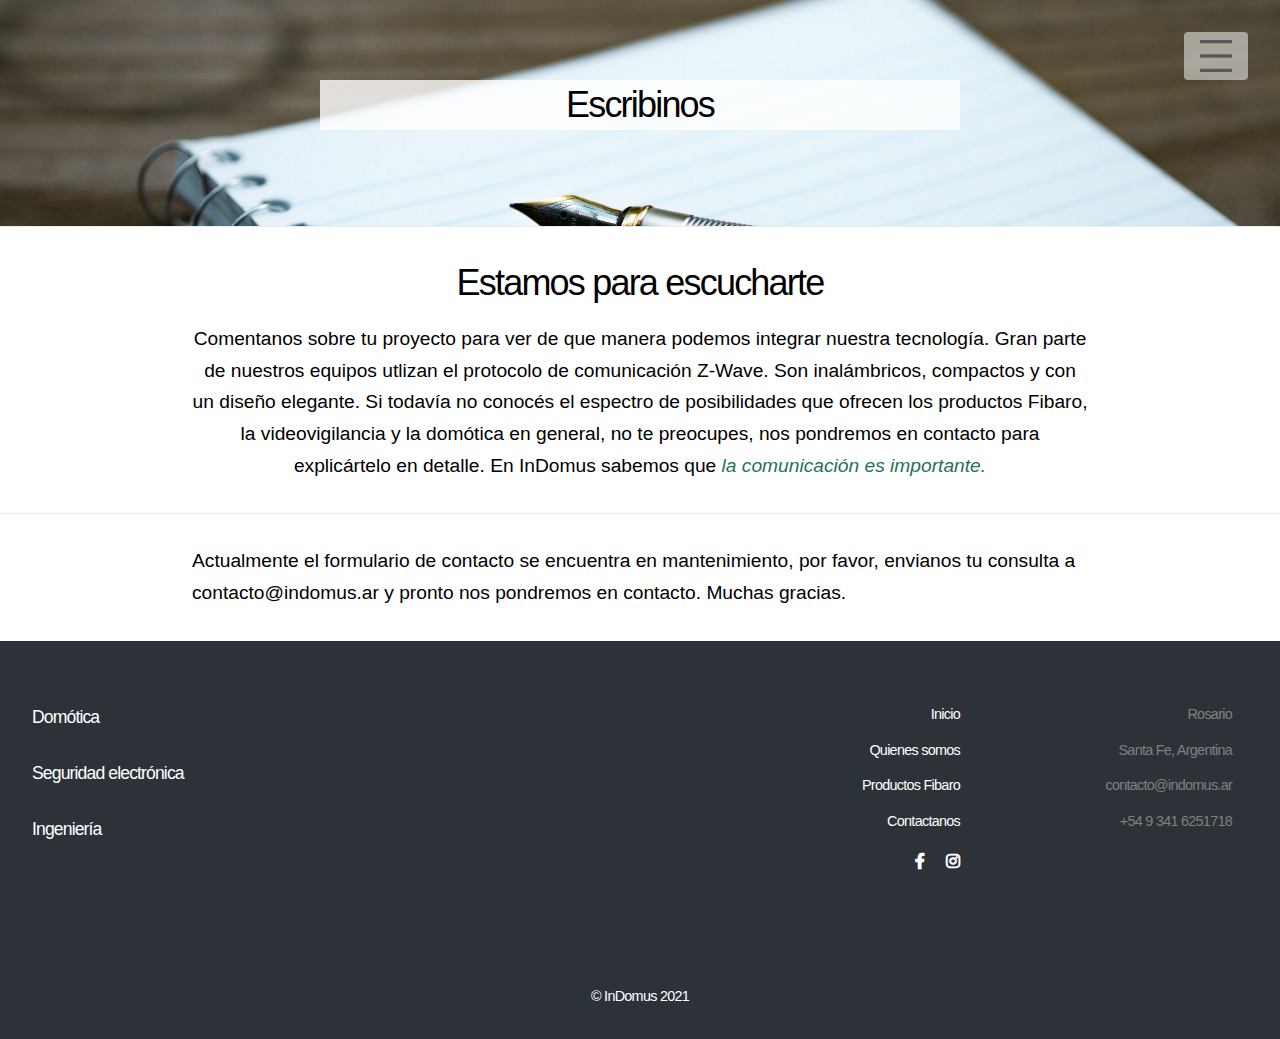
==== commit 3c06d65d: "Agregue el mail en lugar del formulario." ====
--- a/contacto.html
+++ b/contacto.html
@@ -95,6 +95,7 @@
 
 		<section class="wrapper style1">
 			<div class="inner">
+				<p>Actualmente el formulario de contacto se encuentra en mantenimiento, por favor, envianos tu consulta a contacto@indomus.ar y pronto nos pondremos en contacto. Muchas gracias.</p>
 				<!--
 				<div class="wrap-contact2">
 					<form id="formulario" name="formulario" class="contact2-form validate-form" action="mailg.php">
